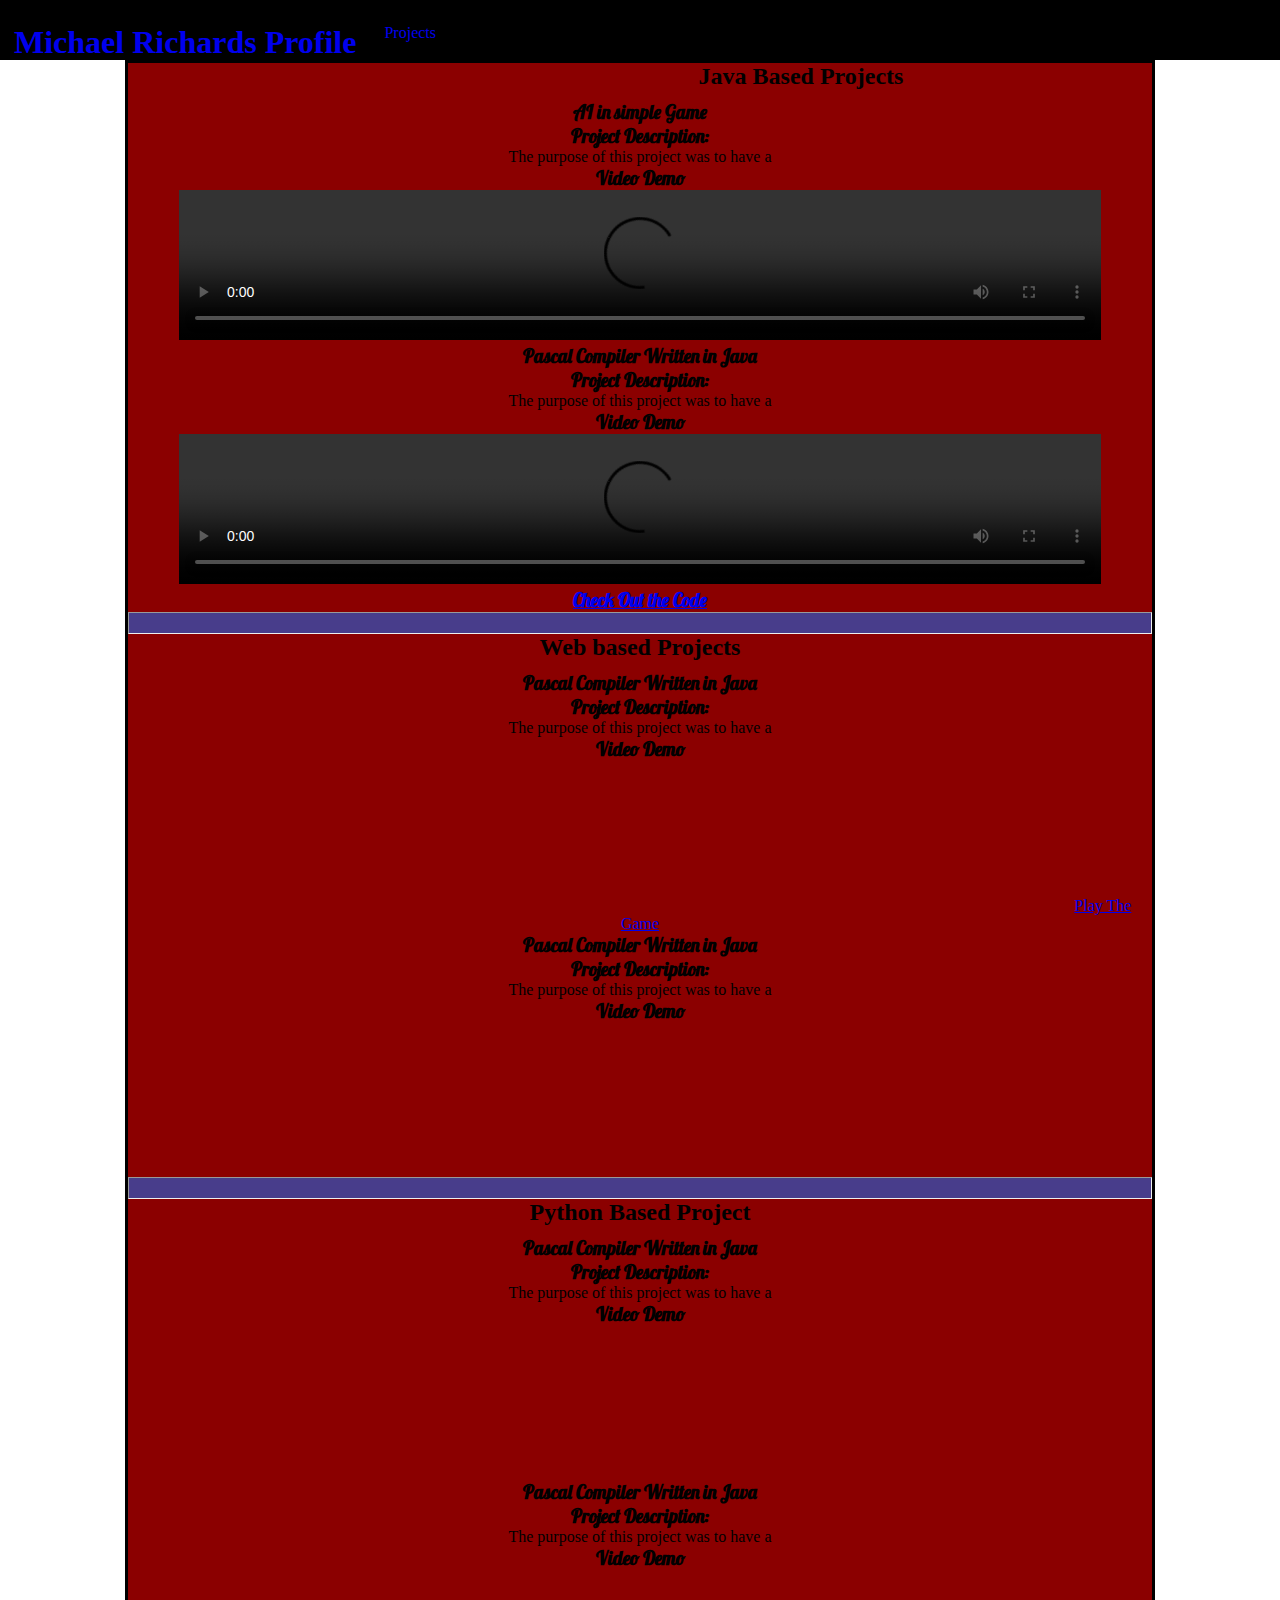
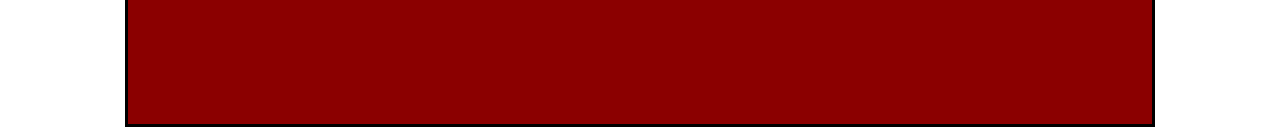
==== projects/projects.html @ 9e1197db "updated pages" ====
<!DOCTYPE html>
<html lang="en">
  <head>
    <meta charset="UTF-8" />
    <meta name="viewport" content="width=device-width, initial-scale=1.0" />
    <title>Project</title>
    <link rel="stylesheet" type="text/css" href="project.css" />
  </head>
  <body>
    <div class="nav">
      <nav class="navigationbar">
        <ul>
          <li>
            <a href="../index/index.html"><h1>Michael Richards Profile</h1></a>
          </li>
          <li>
            <a href="#">Projects</a>
            <ul>
              <li><a href="#java_based">Java Based</a></li>
              <li><a href="#web_based">Web Based</a></li>
              <li><a href="#python_based">Python Based</a></li>
            </ul>
          </li>
          <li></li>
        </ul>
      </nav>
    </div>
    <div class="meat">
      <ul>
        <h2 id="java_based">Java Based Projects</h2>
        <li>
          <div id="AI_simplegames">
            <h3 class="project_name">AI in simple Game</h3>
            <h3>Project Description:</h3>
            <p>The purpose of this project was to have a</p>
            <h3>Video Demo</h3>
            <video controls>
              <source src="../resources/AI.mp4" type="video/mp4" > </source>
            </video>
          </div>
        </li>
        <li>
          <div>
            <h3 class="project_name">Pascal Compiler Written in Java</h3>
            <h3>Project Description:</h3>
            <p>The purpose of this project was to have a</p>
            <h3>Video Demo</h3>
            <video controls>
              <source src="../resources/pascal.mp4" type="video/mp4" > </source>
            </video>
            <h3><a href="https://github.com/mnmr1996development/PascalCompiler/tree/master/src">Check Out the Code</a></h3>
          </div>
        </li>
        <hr />
        <h2 id="web_based">Web based Projects</h2>
        <li>
          <div>
            <h3 class="project_name">Pascal Compiler Written in Java</h3>
            <h3>Project Description:</h3>
            <p>The purpose of this project was to have a</p>
            <h3>Video Demo</h3>
            <video src=""></video>
            <a href="https://dev.d39k5usv8gv0fp.amplifyapp.com/">Play The Game</a>
          </div>
        </li>
        <li>
          <div>
            <h3 class="project_name">Pascal Compiler Written in Java</h3>
            <h3>Project Description:</h3>
            <p>The purpose of this project was to have a</p>
            <h3>Video Demo</h3>
            <video src=""></video>
          </div>
        </li>
        <hr />
        <h2 id="python_based">Python Based Project</h2>
        <li>
          <div>
            <h3 class="project_name">Pascal Compiler Written in Java</h3>
            <h3>Project Description:</h3>
            <p>The purpose of this project was to have a</p>
            <h3>Video Demo</h3>
            <video src=""></video>
          </div>
        </li>
        <li>
          <div>
            <h3 class="project_name">Pascal Compiler Written in Java</h3>
            <h3>Project Description:</h3>
            <p>The purpose of this project was to have a</p>
            <h3>Video Demo</h3>
            <video src=""></video>
          </div>
        </li>
      </ul>
    </div>
  </body>
</html>
---- projects/project.css ----
@import url('https://fonts.googleapis.com/css2?family=Lobster&display=swap');

ul {
    list-style: none;
}

.navigationbar{
    background-color: black;
    color: white;
}

h2 {
    margin-bottom: 10px;
}

h3 {
    font-family: 'Lobster', cursive;
}

nav {
    width: 100%;
    height: 60px;
}

nav h1{
    padding: 0px
}

nav ul{
    float: left;
}

nav ul li{
    float: left;
    list-style: none;
    position: relative;
}

nav ul li a {
    display: block;
    padding: 24px 14px;
    text-decoration: none;
}

nav ul li ul {
    display: none;
    position: absolute;
    background-color: black;
    padding: 10px;
}

nav ul li:hover ul{
    display: block;
}

nav ul li ul li a{
    width: 180px
}

nav ul li ul li a{
    padding: 8px 14px;
    border-radius: 0px 0px 4px 4px;
}

nav ul li ul li a:hover{
    background-color: white;
}

* {
    margin: 0;
    padding: 0;
    text-align: center;
}

body{
    background-color: white;
}

hr {
    padding: 10px;
    background-color: darkslateblue;
}

.meat {
    width: 80%;
    background-color: darkred;
    border-color: black;
    border-style: solid;
    margin: auto;
}

video {
    width: 90%
}
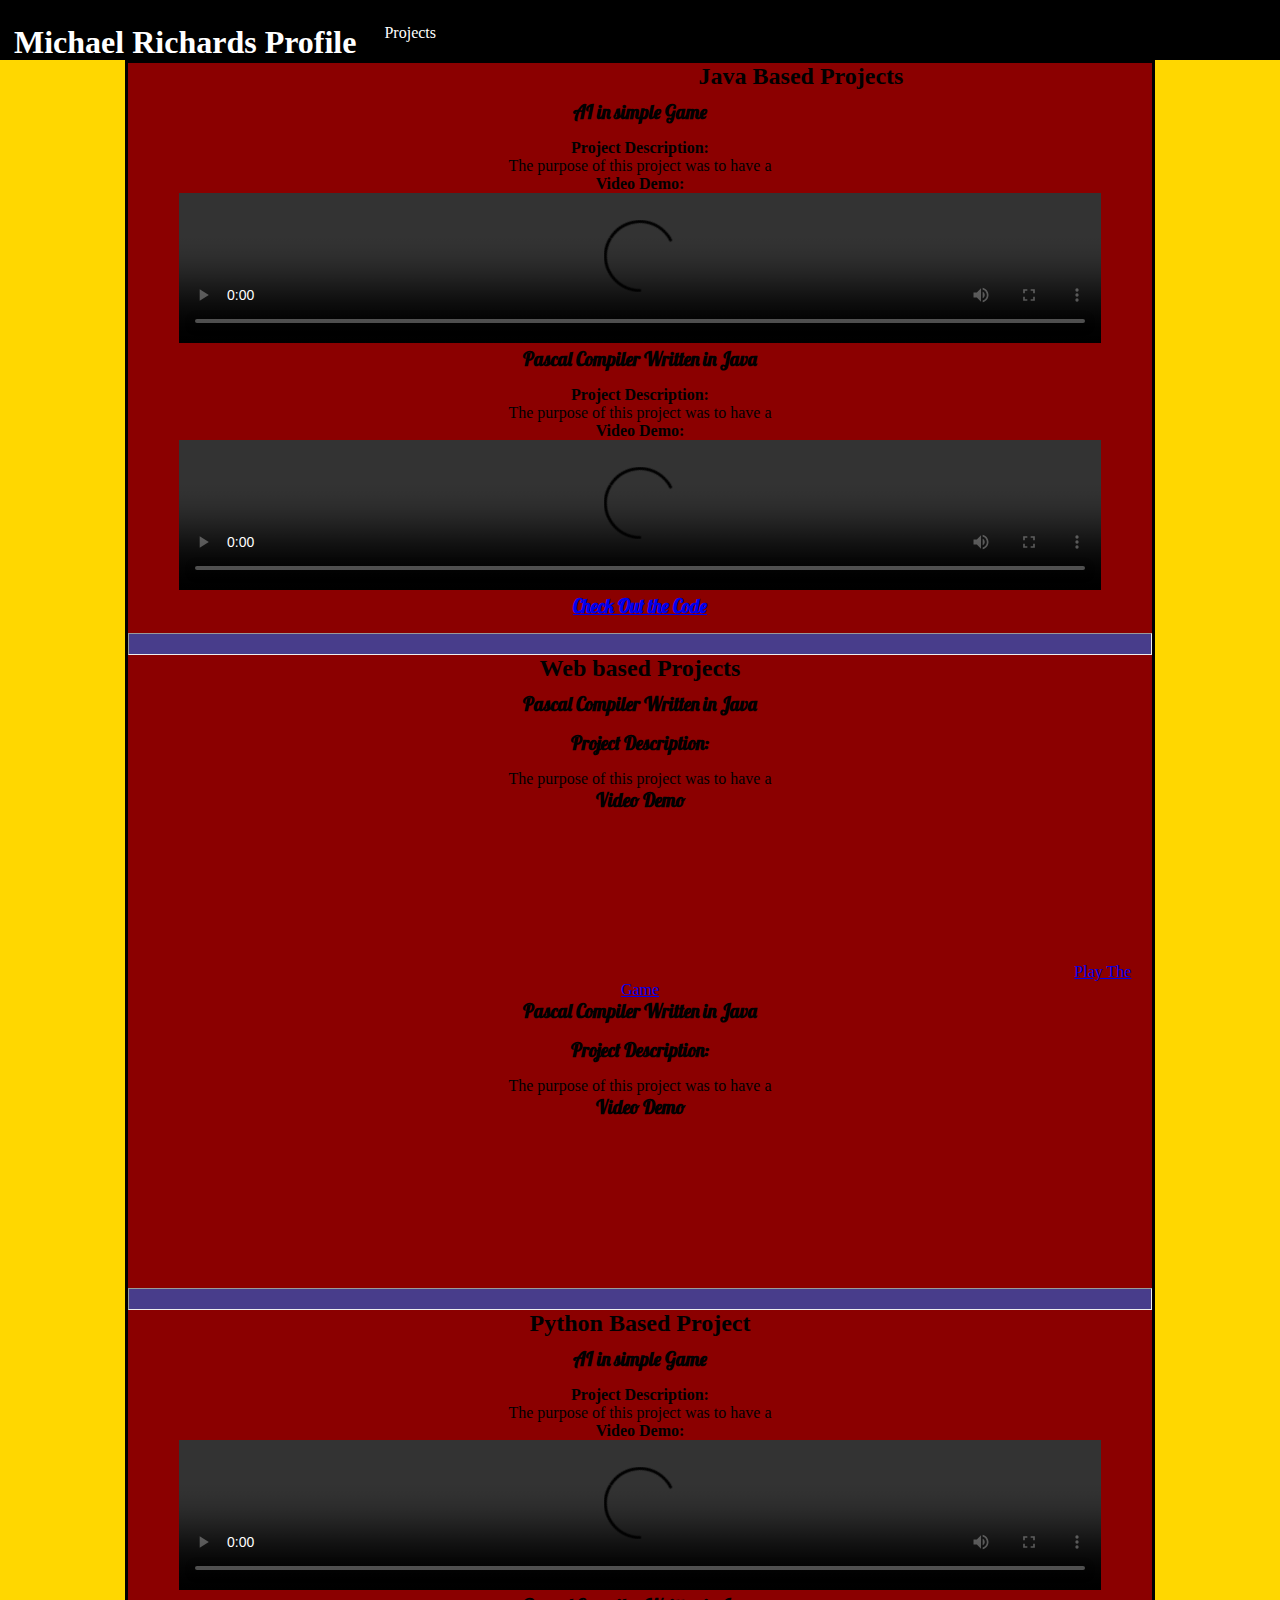
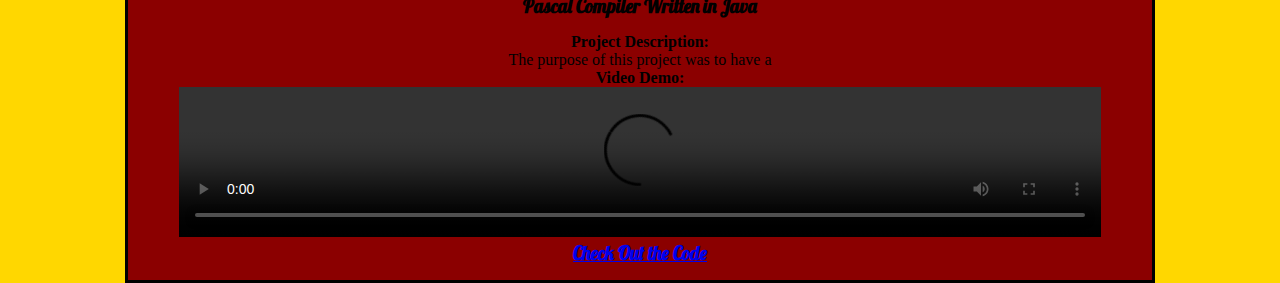
==== commit c0a879b9: "few tweaks" ====
--- a/projects/projects.html
+++ b/projects/projects.html
@@ -11,7 +11,7 @@
       <nav class="navigationbar">
         <ul>
           <li>
-            <a href="../index/index.html"><h1>Michael Richards Profile</h1></a>
+            <a href="../index.html"><h1>Michael Richards Profile</h1></a>
           </li>
           <li>
             <a href="#">Projects</a>
@@ -31,9 +31,9 @@
         <li>
           <div id="AI_simplegames">
             <h3 class="project_name">AI in simple Game</h3>
-            <h3>Project Description:</h3>
+            <h4>Project Description:</h4>
             <p>The purpose of this project was to have a</p>
-            <h3>Video Demo</h3>
+            <h4>Video Demo:</h4>
             <video controls>
               <source src="../resources/AI.mp4" type="video/mp4" > </source>
             </video>
@@ -42,9 +42,9 @@
         <li>
           <div>
             <h3 class="project_name">Pascal Compiler Written in Java</h3>
-            <h3>Project Description:</h3>
+            <h4>Project Description:</h4>
             <p>The purpose of this project was to have a</p>
-            <h3>Video Demo</h3>
+            <h4>Video Demo:</h4>
             <video controls>
               <source src="../resources/pascal.mp4" type="video/mp4" > </source>
             </video>
@@ -75,21 +75,28 @@
         <hr />
         <h2 id="python_based">Python Based Project</h2>
         <li>
-          <div>
-            <h3 class="project_name">Pascal Compiler Written in Java</h3>
-            <h3>Project Description:</h3>
+          <div id="AI_simplegames">
+            <h3 class="project_name">AI in simple Game</h3>
+            <h4>Project Description:</h4>
             <p>The purpose of this project was to have a</p>
-            <h3>Video Demo</h3>
-            <video src=""></video>
+            <h4>Video Demo:</h4>
+            <video controls>
+              <source src="../resources/AI.mp4" type="video/mp4" > </source>
+            </video>
           </div>
         </li>
         <li>
           <div>
             <h3 class="project_name">Pascal Compiler Written in Java</h3>
-            <h3>Project Description:</h3>
+            <h4>Project Description:</h4>
             <p>The purpose of this project was to have a</p>
-            <h3>Video Demo</h3>
-            <video src=""></video>
+            <h4>Video Demo:</h4>
+            <video controls>
+              <source src="../resources/pascal.mp4" type="video/mp4" > </source>
+            </video>
+            <h3><a href="https://github.com/mnmr1996development/PascalCompiler/tree/master/src">Check Out the Code</a></h3>
+          </div>
+        </li>
           </div>
         </li>
       </ul>
--- a/projects/project.css
+++ b/projects/project.css
@@ -11,10 +11,12 @@
 
 h2 {
     margin-bottom: 10px;
+    
 }
 
 h3 {
     font-family: 'Lobster', cursive;
+    padding-bottom: 15px;
 }
 
 nav {
@@ -73,7 +75,7 @@
 }
 
 body{
-    background-color: white;
+    background-color: gold;
 }
 
 hr {
@@ -91,4 +93,10 @@
 
 video {
     width: 90%
-}+}
+
+
+.nav ul li a{
+    color: white
+}
+a :visited{ color: white }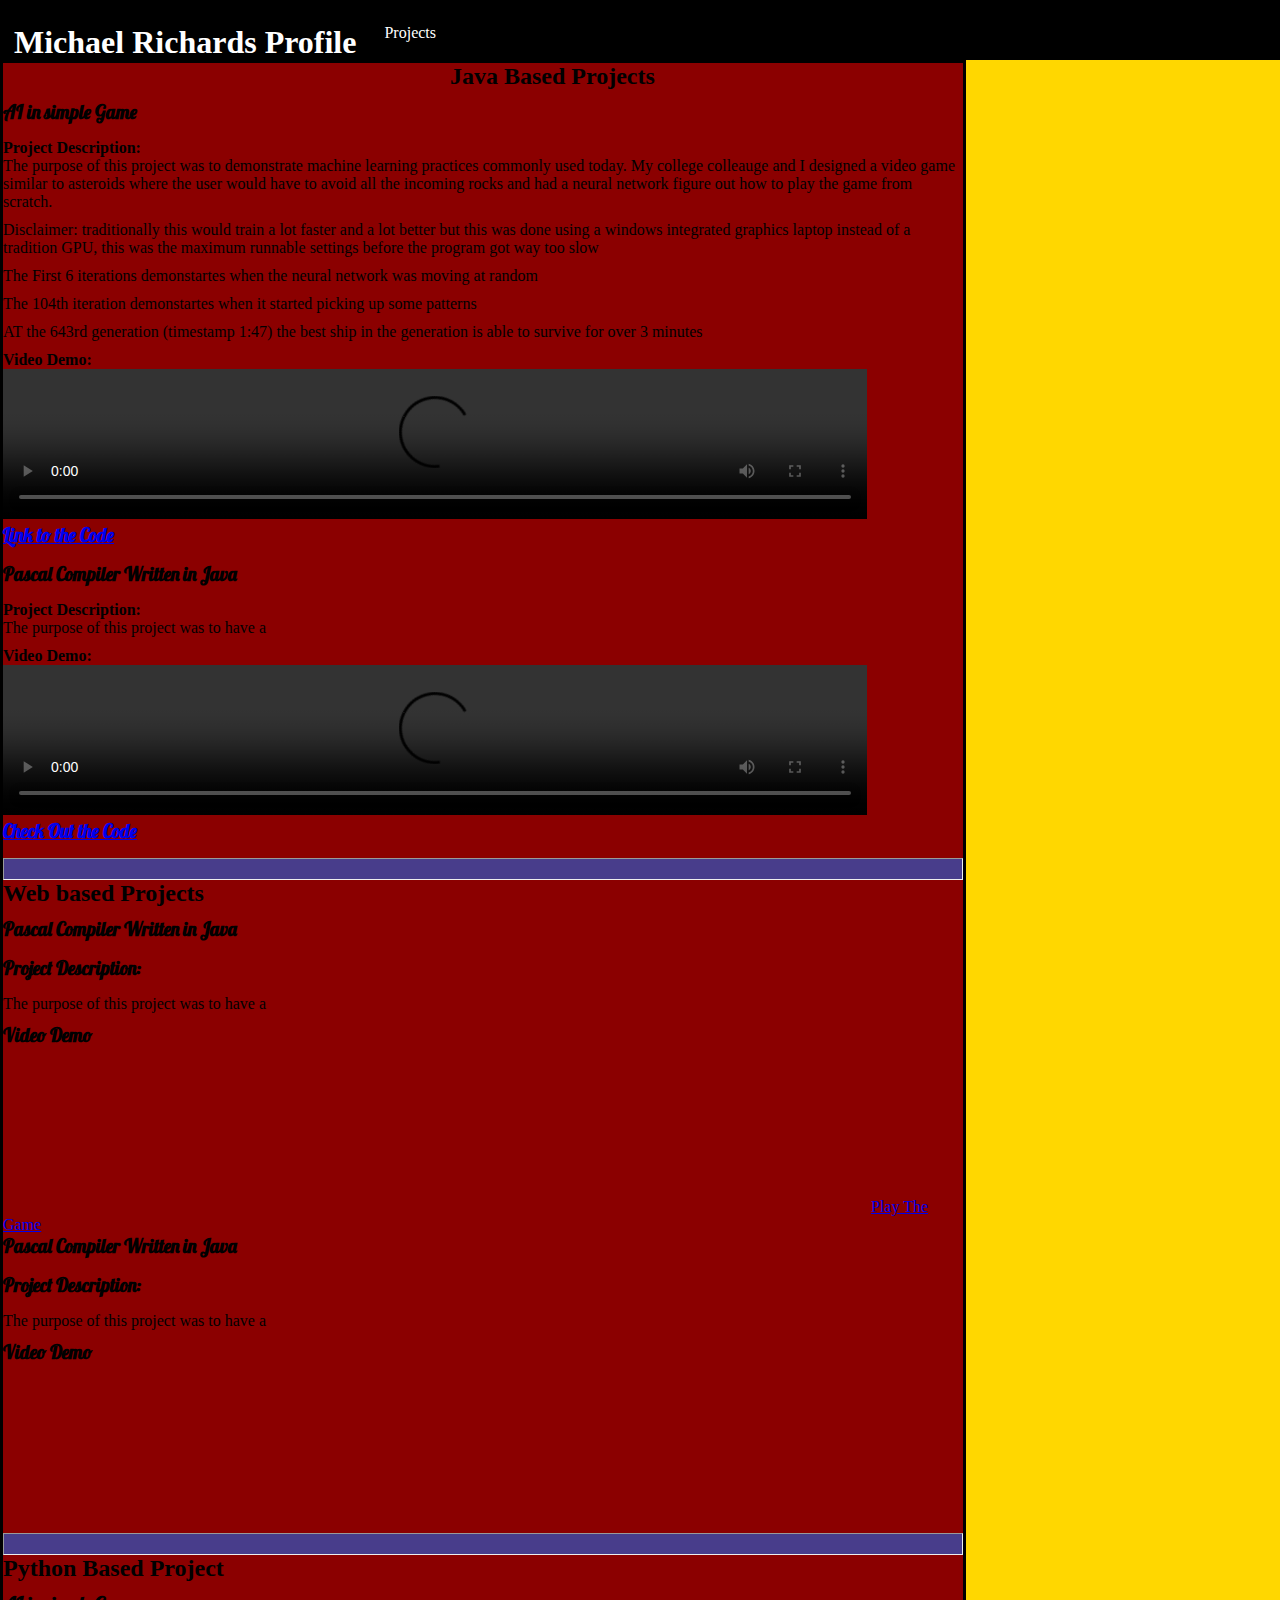
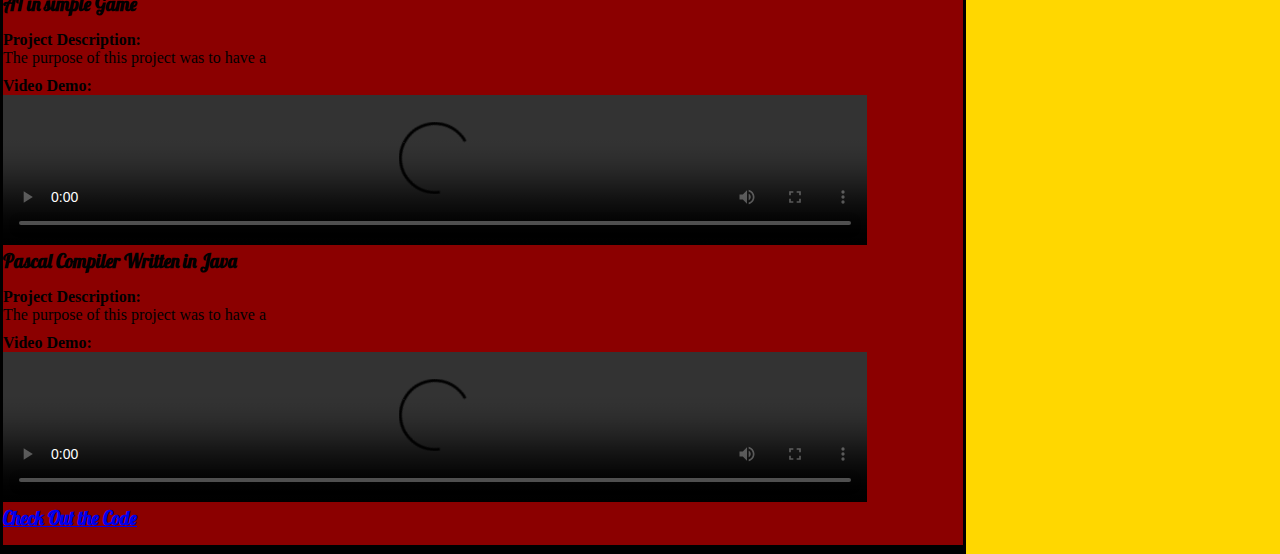
==== commit 60ebaa1a: "iterative changes" ====
--- a/projects/projects.html
+++ b/projects/projects.html
@@ -16,9 +16,10 @@
           <li>
             <a href="#">Projects</a>
             <ul>
-              <li><a href="#java_based">Java Based</a></li>
-              <li><a href="#web_based">Web Based</a></li>
-              <li><a href="#python_based">Python Based</a></li>
+              <li><a href="#java_based">Java Projects</a></li>
+              <li><a href="#web_based">Web Based Projects</a></li>
+              <li><a href="#python_based">Python Projects</a></li>
+              <li><a href="#assembly_based">Assembly Projects</a></li>
             </ul>
           </li>
           <li></li>
@@ -32,11 +33,16 @@
           <div id="AI_simplegames">
             <h3 class="project_name">AI in simple Game</h3>
             <h4>Project Description:</h4>
-            <p>The purpose of this project was to have a</p>
+            <p>The purpose of this project was to demonstrate machine learning practices commonly used today. My college colleauge and I designed a video game similar to asteroids where the user would have to avoid all the incoming rocks and had a neural network figure out how to play the game from scratch.</p>
+            <p>Disclaimer: traditionally this would train a lot faster and a lot better but this was done using a windows integrated graphics laptop instead of a tradition GPU, this was the maximum runnable settings before the program got way too slow</p>
+            <p>The First 6 iterations demonstartes when the neural network was moving at random</p>
+            <p>The 104th iteration demonstartes when it started picking up some patterns</p>
+            <p>AT the 643rd generation (timestamp 1:47) the best ship in the generation is able to survive for over 3 minutes</p>
             <h4>Video Demo:</h4>
-            <video controls>
-              <source src="../resources/AI.mp4" type="video/mp4" > </source>
+            <video id="AI" controls>
+              <source id="AIsource" src="../resources/AI.mp4" type="video/mp4" > </source>
             </video>
+            <a href="https://github.com/mnmr1996development/SpaceGameAI"><h3>Link to the Code</h3></a>
           </div>
         </li>
         <li>
@@ -92,7 +98,7 @@
             <p>The purpose of this project was to have a</p>
             <h4>Video Demo:</h4>
             <video controls>
-              <source src="../resources/pascal.mp4" type="video/mp4" > </source>
+              <source src="../resources/pascal.mp4?t=90" type="video/mp4" > </source>
             </video>
             <h3><a href="https://github.com/mnmr1996development/PascalCompiler/tree/master/src">Check Out the Code</a></h3>
           </div>
@@ -101,5 +107,21 @@
         </li>
       </ul>
     </div>
+    <div>
+    <div class="meat">
+      
+    </div>
+    </div>
   </body>
+
+  <script>
+   var firstlink = document.getElementByTagName('a')[0];
+firstlink.addEventListener("click", function (event) {
+    event.preventDefault();
+    myvideo.currentTime = 7;
+    myvideo.play();
+}, false);
+
+    
+  </script>
 </html>--- a/projects/project.css
+++ b/projects/project.css
@@ -71,7 +71,6 @@
 * {
     margin: 0;
     padding: 0;
-    text-align: center;
 }
 
 body{
@@ -84,11 +83,10 @@
 }
 
 .meat {
-    width: 80%;
+    width: 75%;
     background-color: darkred;
     border-color: black;
     border-style: solid;
-    margin: auto;
 }
 
 video {
@@ -99,4 +97,8 @@
 .nav ul li a{
     color: white
 }
-a :visited{ color: white }+a :visited{ color: white }
+
+p {
+    padding-bottom: 10px;
+}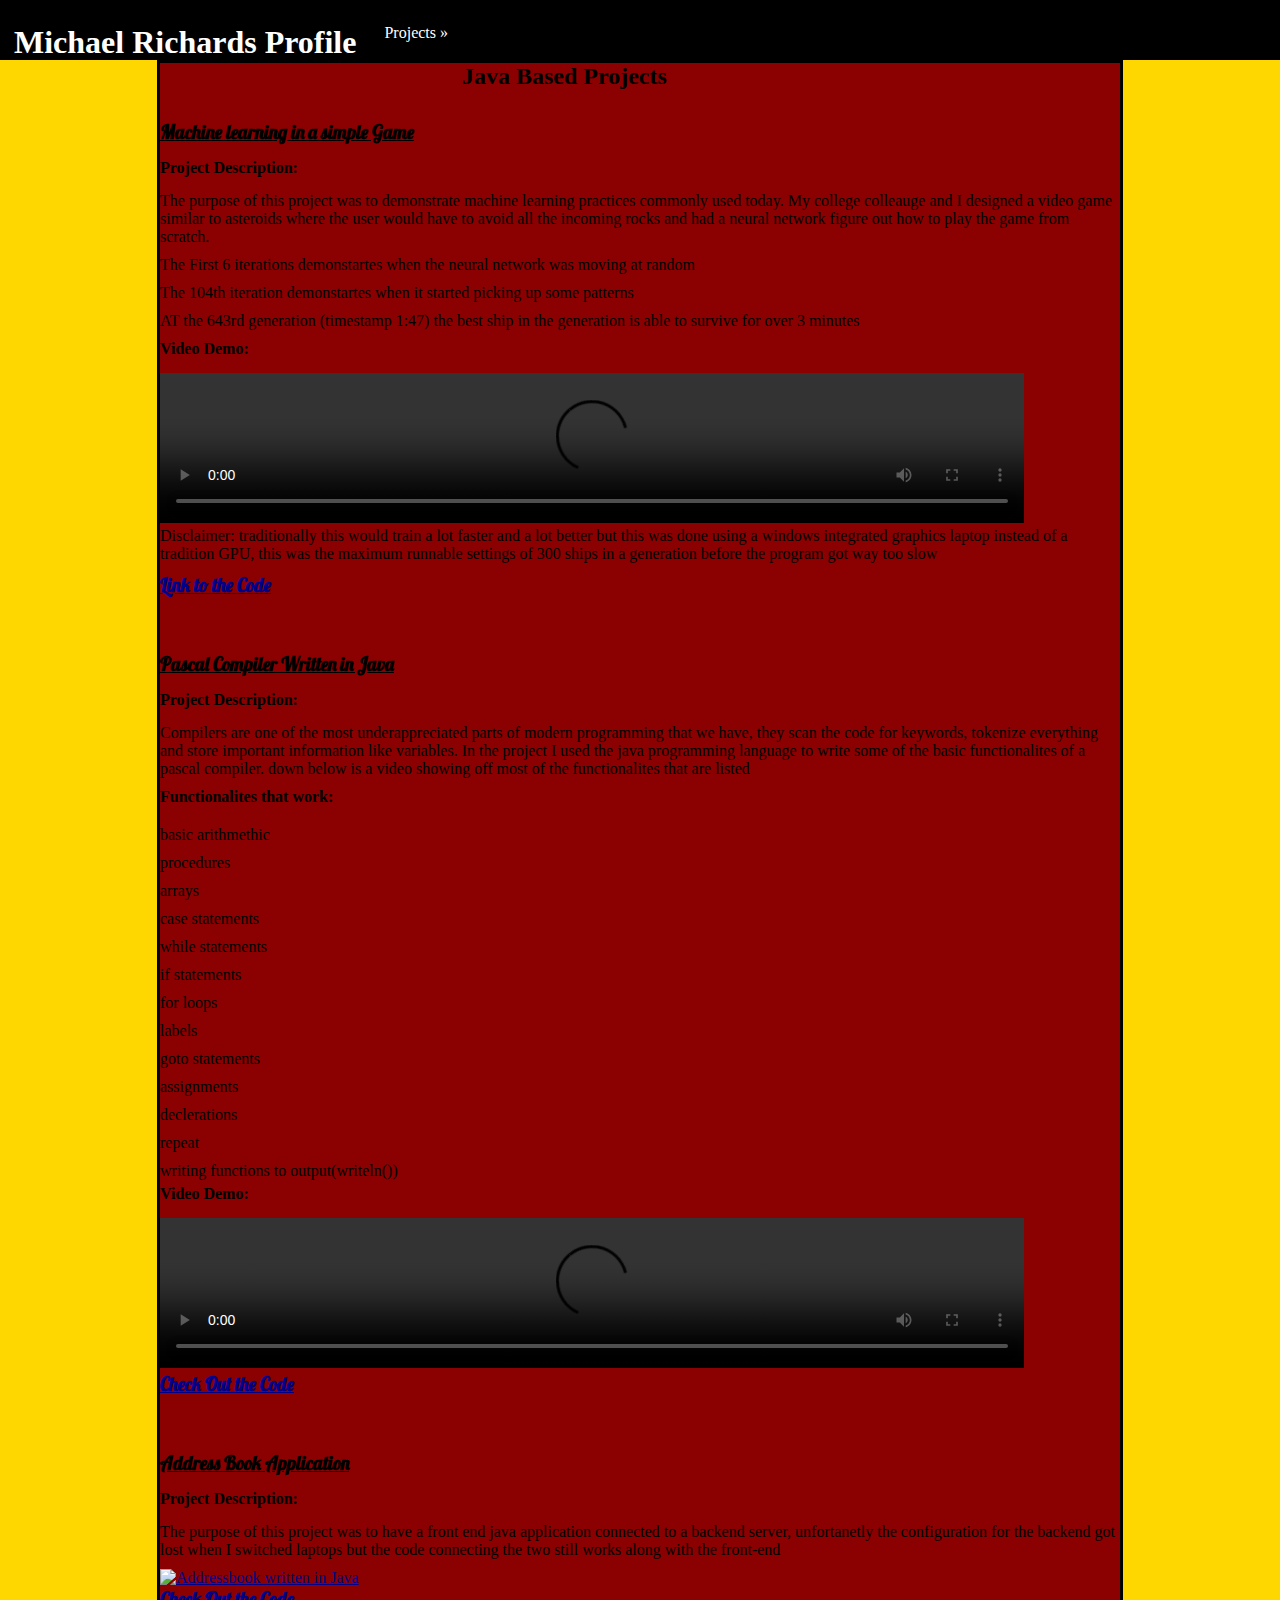
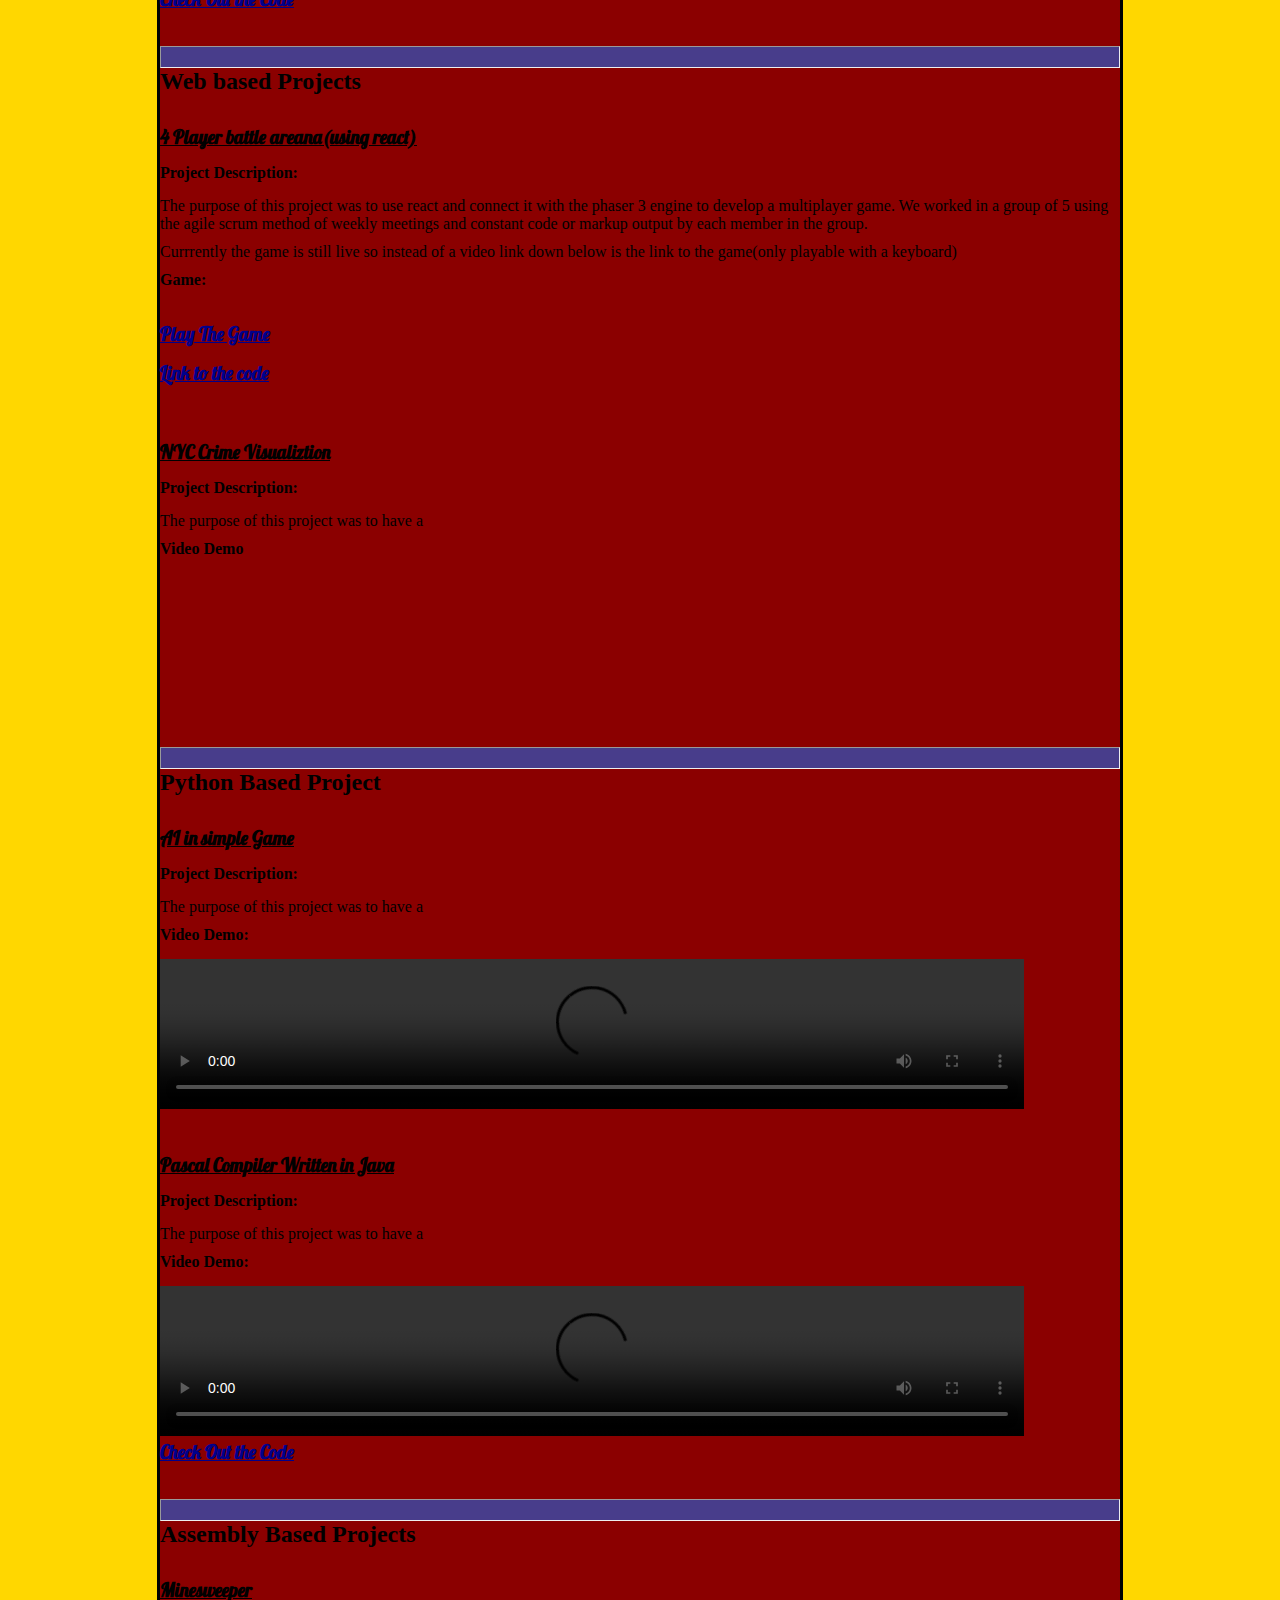
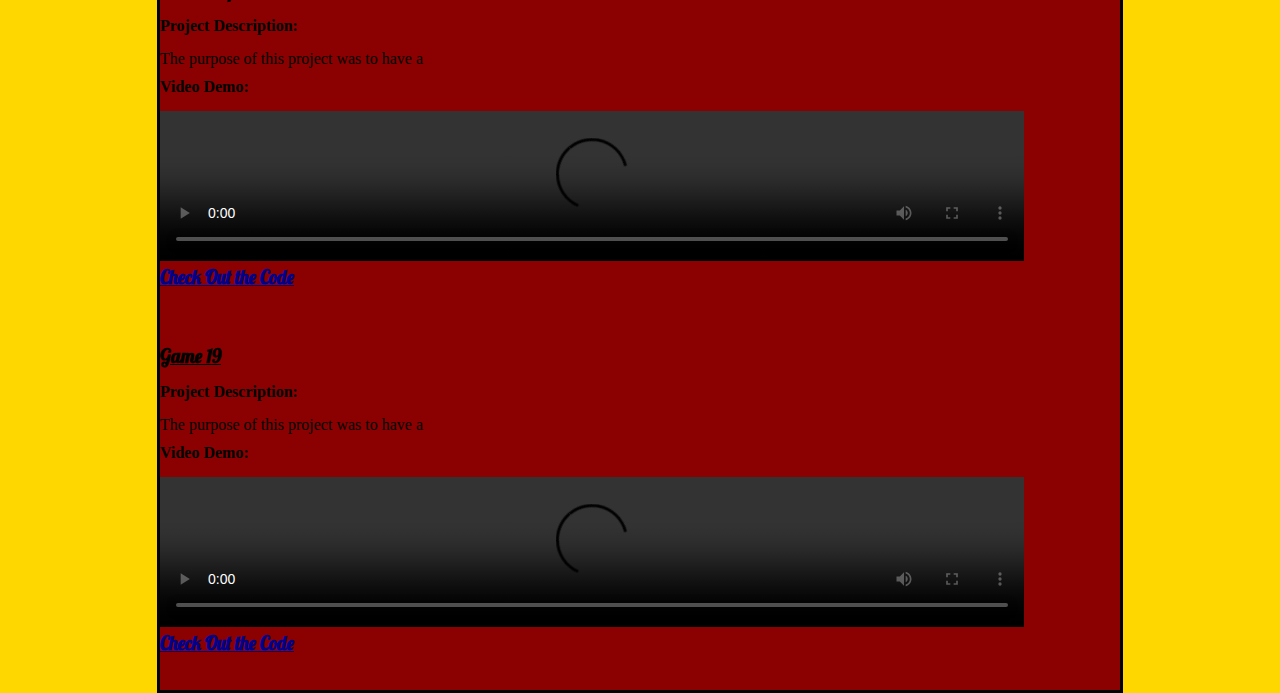
==== commit 636b342e: "more iterative changes" ====
--- a/projects/projects.html
+++ b/projects/projects.html
@@ -14,7 +14,7 @@
             <a href="../index.html"><h1>Michael Richards Profile</h1></a>
           </li>
           <li>
-            <a href="#">Projects</a>
+            <a href="#">Projects &#187</a>
             <ul>
               <li><a href="#java_based">Java Projects</a></li>
               <li><a href="#web_based">Web Based Projects</a></li>
@@ -22,59 +22,98 @@
               <li><a href="#assembly_based">Assembly Projects</a></li>
             </ul>
           </li>
-          <li></li>
+          
         </ul>
       </nav>
     </div>
+
+    
+
+  <div class="idkwhattocallyou"> 
     <div class="meat">
-      <ul>
+      <ul id="projectList">
         <h2 id="java_based">Java Based Projects</h2>
         <li>
           <div id="AI_simplegames">
-            <h3 class="project_name">AI in simple Game</h3>
+            <h3 class="project_name">Machine learning in a simple Game</h3>
             <h4>Project Description:</h4>
             <p>The purpose of this project was to demonstrate machine learning practices commonly used today. My college colleauge and I designed a video game similar to asteroids where the user would have to avoid all the incoming rocks and had a neural network figure out how to play the game from scratch.</p>
-            <p>Disclaimer: traditionally this would train a lot faster and a lot better but this was done using a windows integrated graphics laptop instead of a tradition GPU, this was the maximum runnable settings before the program got way too slow</p>
             <p>The First 6 iterations demonstartes when the neural network was moving at random</p>
             <p>The 104th iteration demonstartes when it started picking up some patterns</p>
             <p>AT the 643rd generation (timestamp 1:47) the best ship in the generation is able to survive for over 3 minutes</p>
             <h4>Video Demo:</h4>
             <video id="AI" controls>
-              <source id="AIsource" src="../resources/AI.mp4" type="video/mp4" > </source>
+              <source id="AIsource" src="../resources/AI.mp4#t=107" type="video/mp4" > </source>
             </video>
+            <p>Disclaimer: traditionally this would train a lot faster and a lot better but this was done using a windows integrated graphics laptop instead of a tradition GPU, this was the maximum runnable settings of 300 ships in a generation before the program got way too slow</p>
             <a href="https://github.com/mnmr1996development/SpaceGameAI"><h3>Link to the Code</h3></a>
           </div>
         </li>
         <li>
-          <div>
+          <div id="Pascal Compiler">
             <h3 class="project_name">Pascal Compiler Written in Java</h3>
             <h4>Project Description:</h4>
-            <p>The purpose of this project was to have a</p>
+            <p>Compilers are one of the most underappreciated parts of modern programming that we have,
+               they scan the code for keywords, tokenize everything and store important information like variables. 
+               In the project I used the java programming language to write some of the basic functionalites of a pascal
+              compiler. down below is a video showing off most of the functionalites that are listed</p>
+            <h4>Functionalites that work:</h4>
+            <ul id="pascal">
+              <li>basic arithmethic</li>
+              <li>procedures</li>
+              <li>arrays</li>
+              <li>case statements</li>
+              <li>while statements</li>
+              <li>if statements</li>
+              <li>for loops</li>
+              <li>labels</li>
+              <li>goto statements</li>
+              <li>assignments</li>
+              <li>declerations</li>
+              <li>repeat</li>
+              <li>writing functions to output(writeln())</li>
+            </ul>
             <h4>Video Demo:</h4>
             <video controls>
-              <source src="../resources/pascal.mp4" type="video/mp4" > </source>
+              <source src="../resources/pascal.mp4#t=90" type="video/mp4" > </source>
             </video>
+            <h3><a href="https://github.com/mnmr1996development/PascalCompiler/tree/master/src">Check Out the Code</a></h3>
+          </div>
+        </li>
+        <li>
+          <div id="Addressbook">
+            <h3 class="project_name">Address Book Application</h3>
+            <h4>Project Description:</h4>
+            <p>The purpose of this project was to have a front end java application connected to a backend server, unfortanetly the configuration for the backend got lost when I switched laptops but the code connecting the two still works along with the front-end</p>
+            <a href="https://github.com/mnmr1996development/JavaAddressbook/tree/master/src"><img src="../resources/Addressbook.png" alt="Addressbook written in Java"></a>
             <h3><a href="https://github.com/mnmr1996development/PascalCompiler/tree/master/src">Check Out the Code</a></h3>
           </div>
         </li>
         <hr />
         <h2 id="web_based">Web based Projects</h2>
         <li>
-          <div>
-            <h3 class="project_name">Pascal Compiler Written in Java</h3>
-            <h3>Project Description:</h3>
-            <p>The purpose of this project was to have a</p>
-            <h3>Video Demo</h3>
-            <video src=""></video>
-            <a href="https://dev.d39k5usv8gv0fp.amplifyapp.com/">Play The Game</a>
+          <div id="battle_arena">
+            <h3 class="project_name">4 Player battle areana(using react)</h3>
+            <h4>Project Description:</h4>
+            <p>The purpose of this project was to use react and connect it with the
+              phaser 3 engine to develop a multiplayer game. We worked in a group of 5 using the 
+              agile scrum method of weekly meetings and constant code or markup output by each member in 
+              the group.
+            </p>
+            <p>Currrently the game is still live so instead of a video link down below is the link to the game(only playable with a keyboard)</p>
+            <h4>Game:</h4>
+            <a href="https://dev.d39k5usv8gv0fp.amplifyapp.com/"><img src="" alt=""></a>
+            
+            <h3><a href="https://dev.d39k5usv8gv0fp.amplifyapp.com/">Play The Game</a></h3>
+            <h3><a href="https://dev.d39k5usv8gv0fp.amplifyapp.com/">Link to the code</a></h3>
           </div>
         </li>
         <li>
-          <div>
-            <h3 class="project_name">Pascal Compiler Written in Java</h3>
-            <h3>Project Description:</h3>
+          <div id="crime_visual">
+            <h3 class="project_name">NYC Crime Visualiztion</h3>
+            <h4>Project Description:</h4>
             <p>The purpose of this project was to have a</p>
-            <h3>Video Demo</h3>
+            <h4>Video Demo</h4>
             <video src=""></video>
           </div>
         </li>
@@ -98,30 +137,39 @@
             <p>The purpose of this project was to have a</p>
             <h4>Video Demo:</h4>
             <video controls>
-              <source src="../resources/pascal.mp4?t=90" type="video/mp4" > </source>
+              <source src="../resources/pascal.mp4#t=90" type="video/mp4" > </source>
             </video>
             <h3><a href="https://github.com/mnmr1996development/PascalCompiler/tree/master/src">Check Out the Code</a></h3>
           </div>
         </li>
+        <hr />
+        <h2 id="assembly_based">Assembly Based Projects</h2>
+        <li>
+          <div id="Minesweeper">
+            <h3 class="project_name">Minesweeper</h3>
+            <h4>Project Description:</h4>
+            <p>The purpose of this project was to have a</p>
+            <h4>Video Demo:</h4>
+            <video controls>
+              <source src="../resources/MINESWEEPER.mp4" type="video/mp4" > </source>
+            </video>
+            <h3><a href="https://github.com/mnmr1996development/Assemblyminesweep">Check Out the Code</a></h3>
+          </div>
+        </li>
+        <li>
+          <div id="GAME19">
+            <h3 class="project_name">Game 19</h3>
+            <h4>Project Description:</h4>
+            <p>The purpose of this project was to have a</p>
+            <h4>Video Demo:</h4>
+            <video controls>
+              <source src="../resources/GAME19.mp4" type="video/mp4" > </source>
+            </video>
+            <h3><a href="https://github.com/mnmr1996development/Game19">Check Out the Code</a></h3>
           </div>
         </li>
       </ul>
     </div>
-    <div>
-    <div class="meat">
-      
-    </div>
-    </div>
-  </body>
-
-  <script>
-   var firstlink = document.getElementByTagName('a')[0];
-firstlink.addEventListener("click", function (event) {
-    event.preventDefault();
-    myvideo.currentTime = 7;
-    myvideo.play();
-}, false);
-
-    
-  </script>
+  </div>
+</body>
 </html>--- a/projects/project.css
+++ b/projects/project.css
@@ -16,6 +16,11 @@
 
 h3 {
     font-family: 'Lobster', cursive;
+    padding-bottom: 15px;
+    text-decoration: underline;
+}
+
+h4 {
     padding-bottom: 15px;
 }
 
@@ -75,6 +80,7 @@
 
 body{
     background-color: gold;
+    
 }
 
 hr {
@@ -87,9 +93,14 @@
     background-color: darkred;
     border-color: black;
     border-style: solid;
+    margin: auto;
 }
 
 video {
+    width: 90%
+}
+
+img {
     width: 90%
 }
 
@@ -101,4 +112,16 @@
 
 p {
     padding-bottom: 10px;
-}+}
+
+#projectList li{
+    padding: 20px 00px;
+}
+
+#pascal li {
+    padding: 5px 00px;
+}
+
+
+.meat a:visited {color:darkblue}
+.meat a {color:darkblue}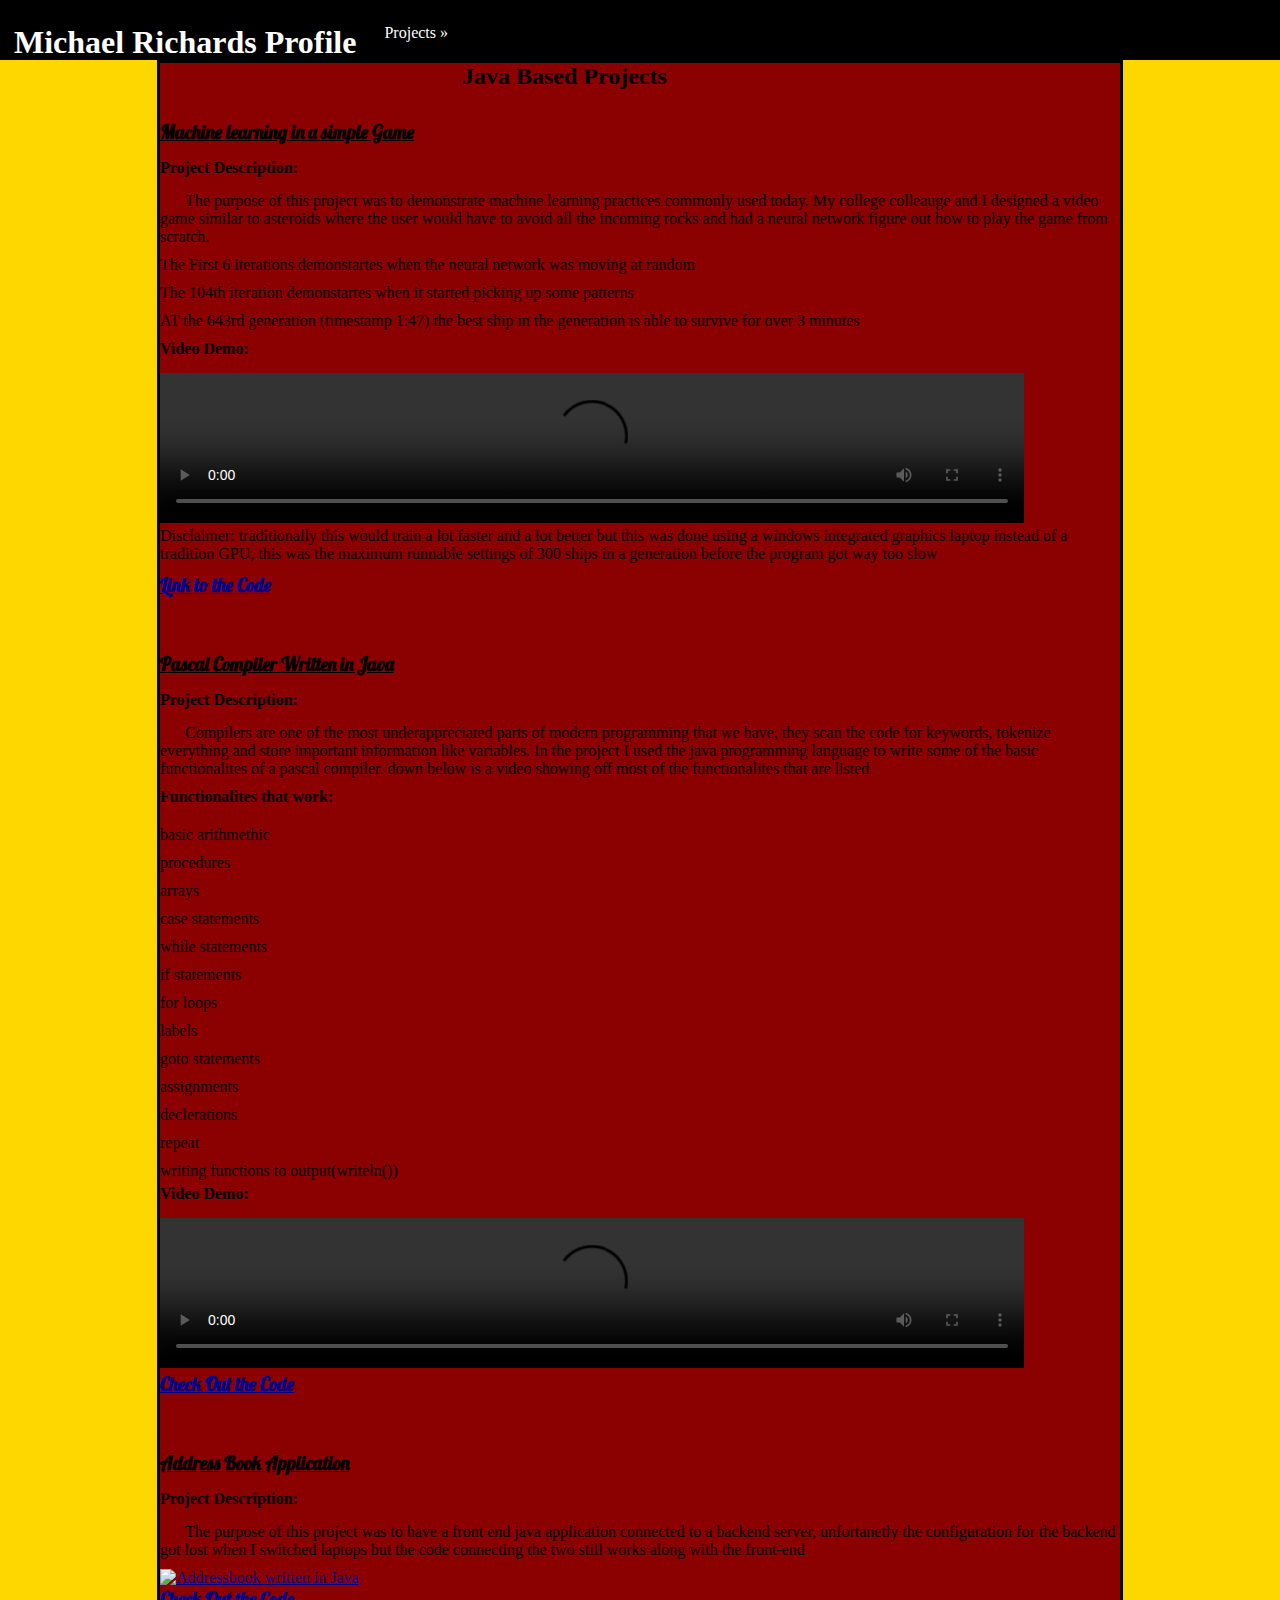
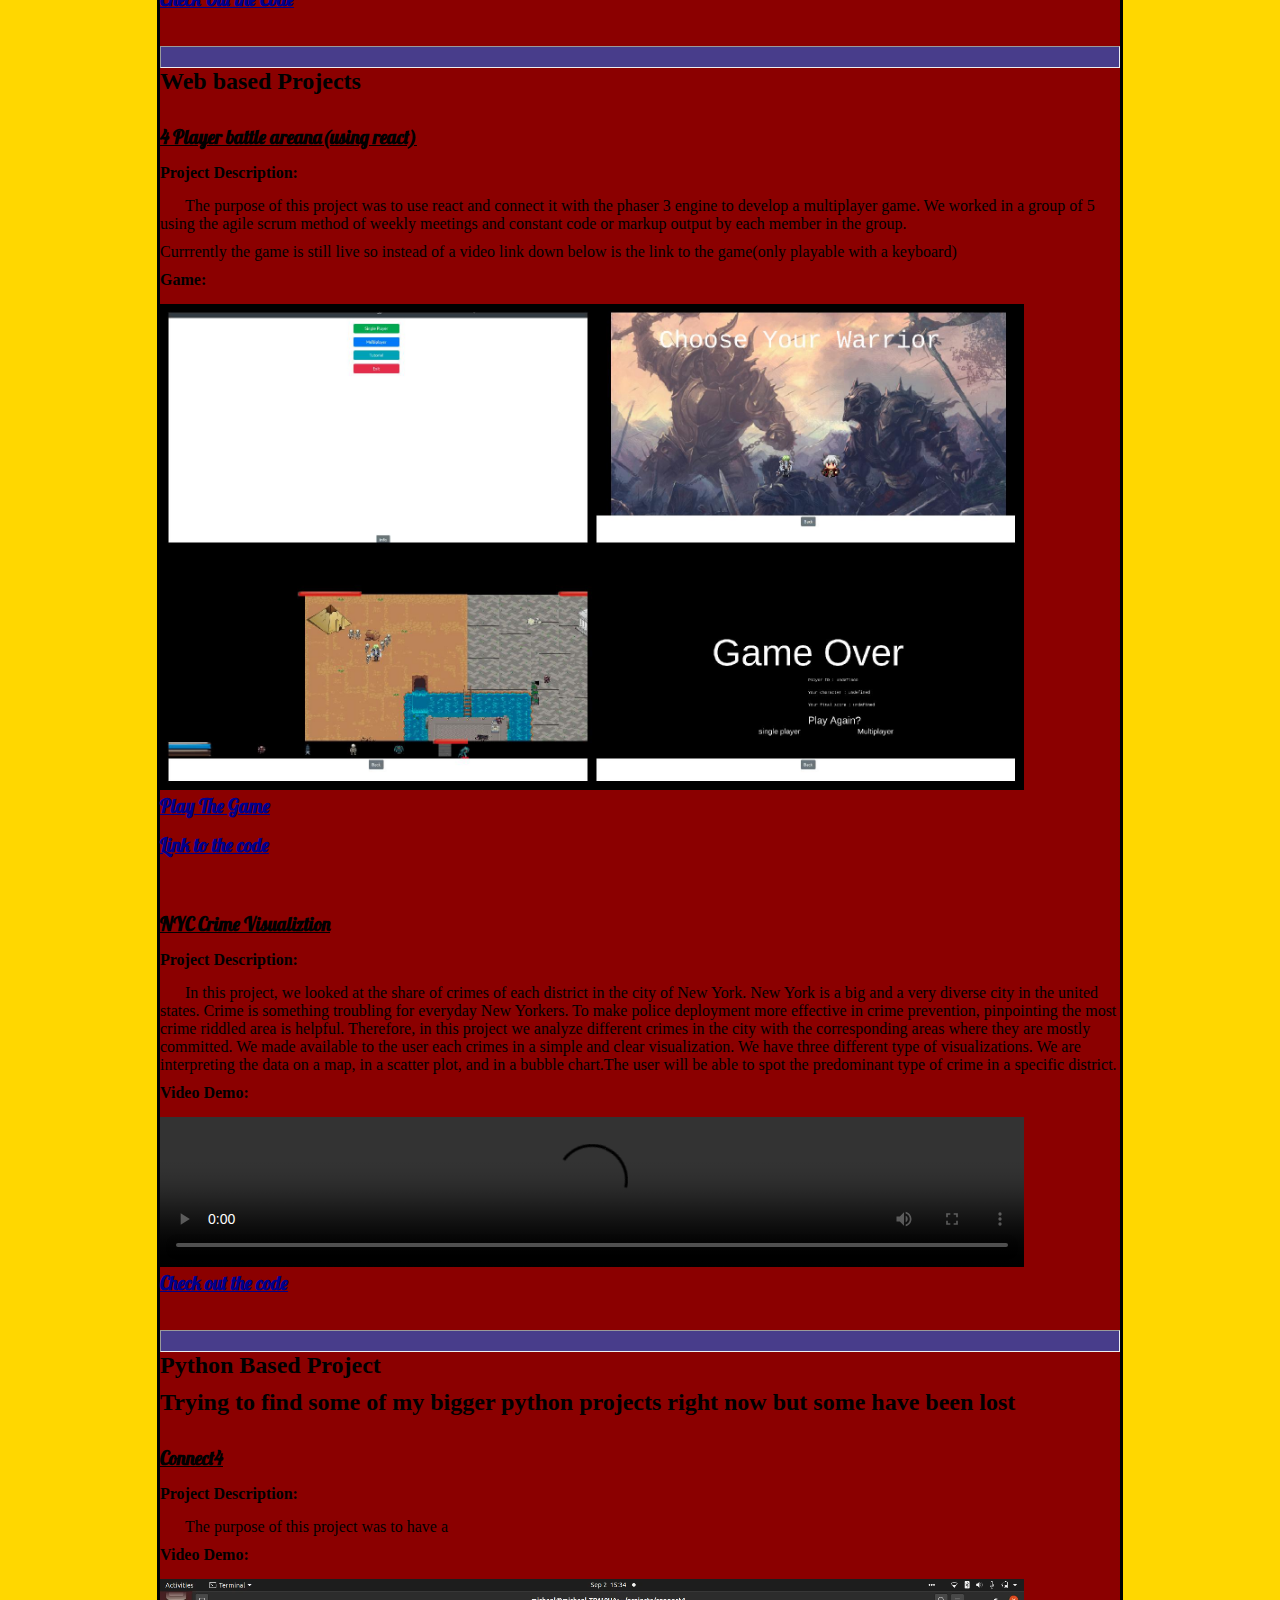
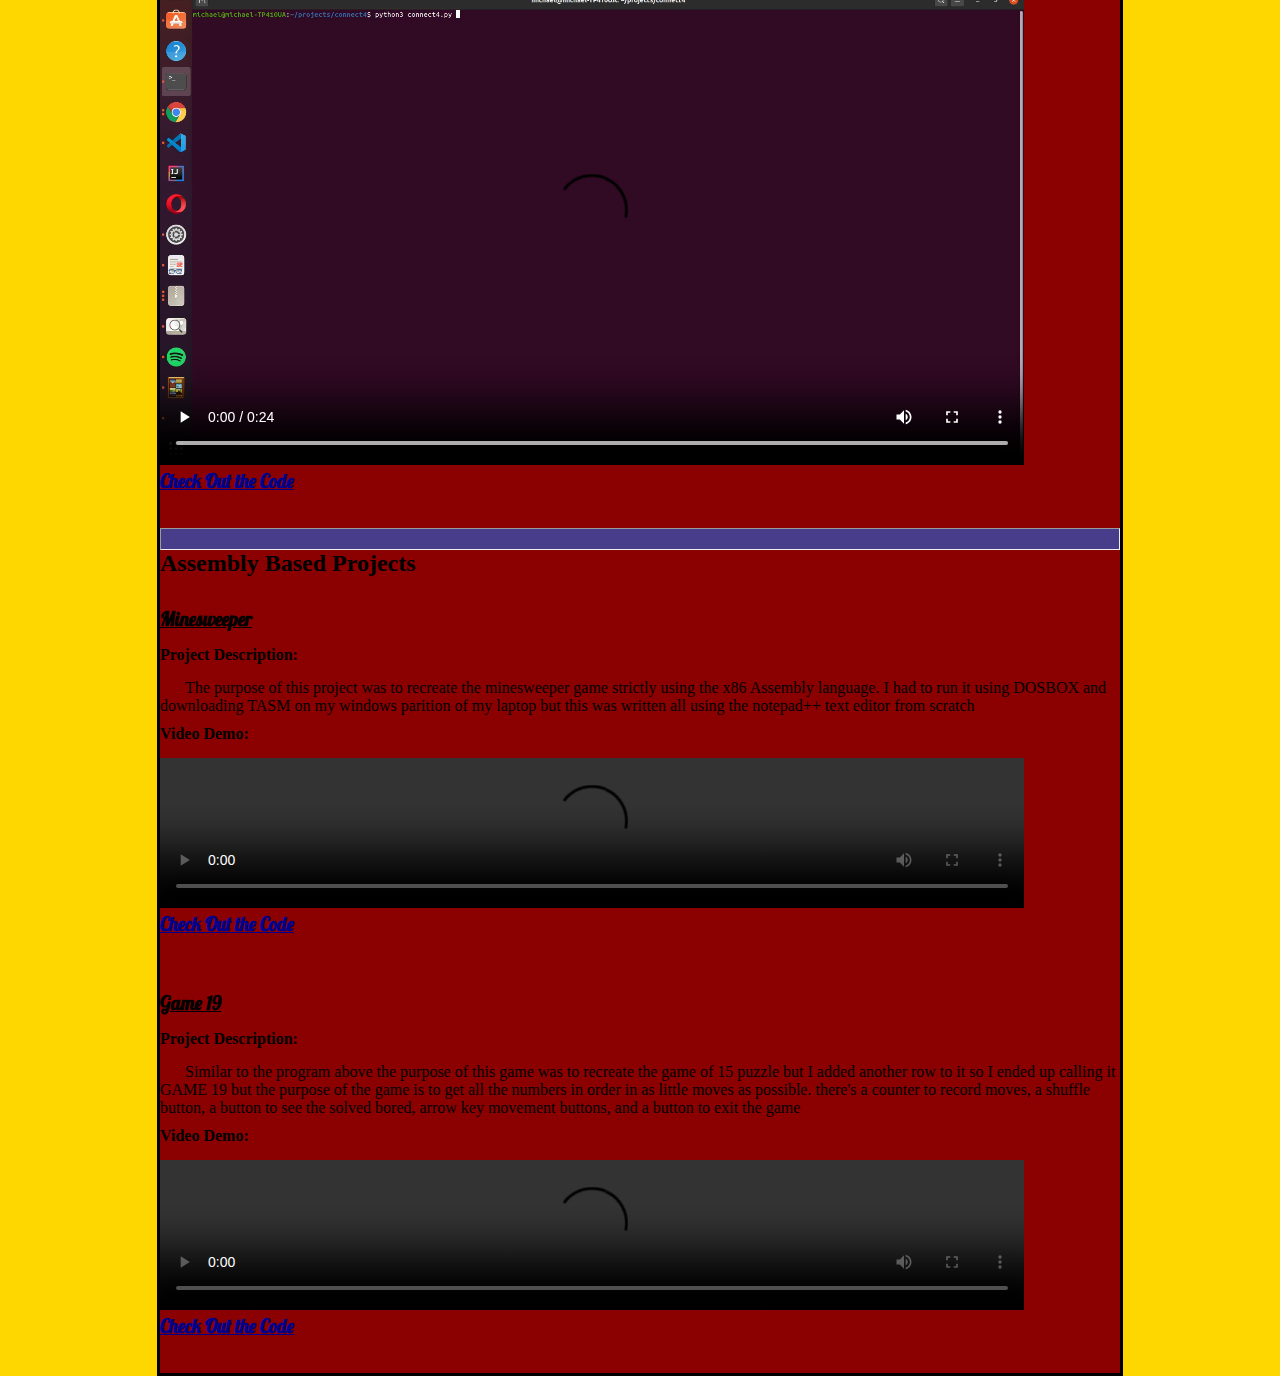
==== commit f50a23ae: "added project desc, changed css, added in some resources" ====
--- a/projects/projects.html
+++ b/projects/projects.html
@@ -22,12 +22,9 @@
               <li><a href="#assembly_based">Assembly Projects</a></li>
             </ul>
           </li>
-          
         </ul>
       </nav>
     </div>
-
-    
 
   <div class="idkwhattocallyou"> 
     <div class="meat">
@@ -37,7 +34,7 @@
           <div id="AI_simplegames">
             <h3 class="project_name">Machine learning in a simple Game</h3>
             <h4>Project Description:</h4>
-            <p>The purpose of this project was to demonstrate machine learning practices commonly used today. My college colleauge and I designed a video game similar to asteroids where the user would have to avoid all the incoming rocks and had a neural network figure out how to play the game from scratch.</p>
+            <p class="projectdescription">The purpose of this project was to demonstrate machine learning practices commonly used today. My college colleauge and I designed a video game similar to asteroids where the user would have to avoid all the incoming rocks and had a neural network figure out how to play the game from scratch.</p>
             <p>The First 6 iterations demonstartes when the neural network was moving at random</p>
             <p>The 104th iteration demonstartes when it started picking up some patterns</p>
             <p>AT the 643rd generation (timestamp 1:47) the best ship in the generation is able to survive for over 3 minutes</p>
@@ -53,7 +50,7 @@
           <div id="Pascal Compiler">
             <h3 class="project_name">Pascal Compiler Written in Java</h3>
             <h4>Project Description:</h4>
-            <p>Compilers are one of the most underappreciated parts of modern programming that we have,
+            <p class="projectdescription">Compilers are one of the most underappreciated parts of modern programming that we have,
                they scan the code for keywords, tokenize everything and store important information like variables. 
                In the project I used the java programming language to write some of the basic functionalites of a pascal
               compiler. down below is a video showing off most of the functionalites that are listed</p>
@@ -75,7 +72,7 @@
             </ul>
             <h4>Video Demo:</h4>
             <video controls>
-              <source src="../resources/pascal.mp4#t=90" type="video/mp4" > </source>
+              <source src="../resources/pascal.mp4#t=115" type="video/mp4" > </source>
             </video>
             <h3><a href="https://github.com/mnmr1996development/PascalCompiler/tree/master/src">Check Out the Code</a></h3>
           </div>
@@ -84,7 +81,9 @@
           <div id="Addressbook">
             <h3 class="project_name">Address Book Application</h3>
             <h4>Project Description:</h4>
-            <p>The purpose of this project was to have a front end java application connected to a backend server, unfortanetly the configuration for the backend got lost when I switched laptops but the code connecting the two still works along with the front-end</p>
+            <p class="projectdescription">The purpose of this project was to have a front end java application connected to a backend
+               server, unfortanetly the configuration for the backend got lost when I switched laptops but the code connecting the two
+                still works along with the front-end</p>
             <a href="https://github.com/mnmr1996development/JavaAddressbook/tree/master/src"><img src="../resources/Addressbook.png" alt="Addressbook written in Java"></a>
             <h3><a href="https://github.com/mnmr1996development/PascalCompiler/tree/master/src">Check Out the Code</a></h3>
           </div>
@@ -95,31 +94,42 @@
           <div id="battle_arena">
             <h3 class="project_name">4 Player battle areana(using react)</h3>
             <h4>Project Description:</h4>
-            <p>The purpose of this project was to use react and connect it with the
+            <p class="projectdescription">The purpose of this project was to use react and connect it with the
               phaser 3 engine to develop a multiplayer game. We worked in a group of 5 using the 
               agile scrum method of weekly meetings and constant code or markup output by each member in 
               the group.
             </p>
             <p>Currrently the game is still live so instead of a video link down below is the link to the game(only playable with a keyboard)</p>
             <h4>Game:</h4>
-            <a href="https://dev.d39k5usv8gv0fp.amplifyapp.com/"><img src="" alt=""></a>
+            <a href="https://dev.d39k5usv8gv0fp.amplifyapp.com/"><img src="../resources/reactapp.jpg" alt=""></a>
             
             <h3><a href="https://dev.d39k5usv8gv0fp.amplifyapp.com/">Play The Game</a></h3>
-            <h3><a href="https://dev.d39k5usv8gv0fp.amplifyapp.com/">Link to the code</a></h3>
+            <h3><a href="https://github.com/mnmr1996development/battlearenamultiplayer">Link to the code</a></h3>
           </div>
         </li>
         <li>
           <div id="crime_visual">
             <h3 class="project_name">NYC Crime Visualiztion</h3>
             <h4>Project Description:</h4>
-            <p>The purpose of this project was to have a</p>
-            <h4>Video Demo</h4>
-            <video src=""></video>
+            <p class="projectdescription">In this project, we looked at the share of crimes of each district in the city of New York. New York is a big and a very diverse
+               city in the united states. Crime is something troubling for everyday New Yorkers. To make police deployment more effective in crime 
+               prevention, pinpointing the most crime riddled area is helpful. Therefore, in this project we analyze different crimes in the city with
+                the corresponding areas where they are mostly committed. We made available to the user each crimes in a simple and clear visualization. 
+                We have three different type of visualizations. We are interpreting the data on a map, in a scatter plot, and in a bubble chart.The user
+                 will be able to spot the predominant type of crime in a specific district.
+            </p>
+            <h4>Video Demo:</h4>
+            <video controls>
+              <source src="../resources/crimes.mp4#t=5">
+            </video>
+            <a href="https://github.com/mnmr1996development/CrimeVisualizations">
+              <h3>Check out the code</h3>
+            </a>
           </div>
         </li>
         <hr />
         <h2 id="python_based">Python Based Project</h2>
-        <li>
+        <!-- <li>
           <div id="AI_simplegames">
             <h3 class="project_name">AI in simple Game</h3>
             <h4>Project Description:</h4>
@@ -129,15 +139,16 @@
               <source src="../resources/AI.mp4" type="video/mp4" > </source>
             </video>
           </div>
-        </li>
+        </li> -->
+        <h2>Trying to find some of my bigger python projects right now but some have been lost</h2>
         <li>
           <div>
-            <h3 class="project_name">Pascal Compiler Written in Java</h3>
+            <h3 class="project_name">Connect4</h3>
             <h4>Project Description:</h4>
-            <p>The purpose of this project was to have a</p>
+            <p class="projectdescription">The purpose of this project was to have a</p>
             <h4>Video Demo:</h4>
             <video controls>
-              <source src="../resources/pascal.mp4#t=90" type="video/mp4" > </source>
+              <source src="../resources/connect4.mp4" type="video/mp4" > </source>
             </video>
             <h3><a href="https://github.com/mnmr1996development/PascalCompiler/tree/master/src">Check Out the Code</a></h3>
           </div>
@@ -148,7 +159,9 @@
           <div id="Minesweeper">
             <h3 class="project_name">Minesweeper</h3>
             <h4>Project Description:</h4>
-            <p>The purpose of this project was to have a</p>
+            <p class="projectdescription">The purpose of this project was to recreate the minesweeper game strictly using
+               the x86 Assembly language. I had to run it using DOSBOX and downloading TASM on
+                my windows parition of my laptop but this was written all using the notepad++ text editor from scratch</p>
             <h4>Video Demo:</h4>
             <video controls>
               <source src="../resources/MINESWEEPER.mp4" type="video/mp4" > </source>
@@ -160,7 +173,11 @@
           <div id="GAME19">
             <h3 class="project_name">Game 19</h3>
             <h4>Project Description:</h4>
-            <p>The purpose of this project was to have a</p>
+            <p class="projectdescription">Similar to the program above the purpose of this game was to recreate the game of 15 puzzle 
+              but I added another row to it so I ended up calling it GAME 19 but the purpose of the game is to
+              get all the numbers in order in as little moves as possible. there's a counter to record moves, a shuffle button,
+              a button to see the solved bored, arrow key movement buttons, and a button to exit the game
+            </p>
             <h4>Video Demo:</h4>
             <video controls>
               <source src="../resources/GAME19.mp4" type="video/mp4" > </source>
--- a/projects/project.css
+++ b/projects/project.css
@@ -124,4 +124,8 @@
 
 
 .meat a:visited {color:darkblue}
-.meat a {color:darkblue}+.meat a {color:darkblue}
+
+.projectdescription{
+    text-indent: 25px;
+}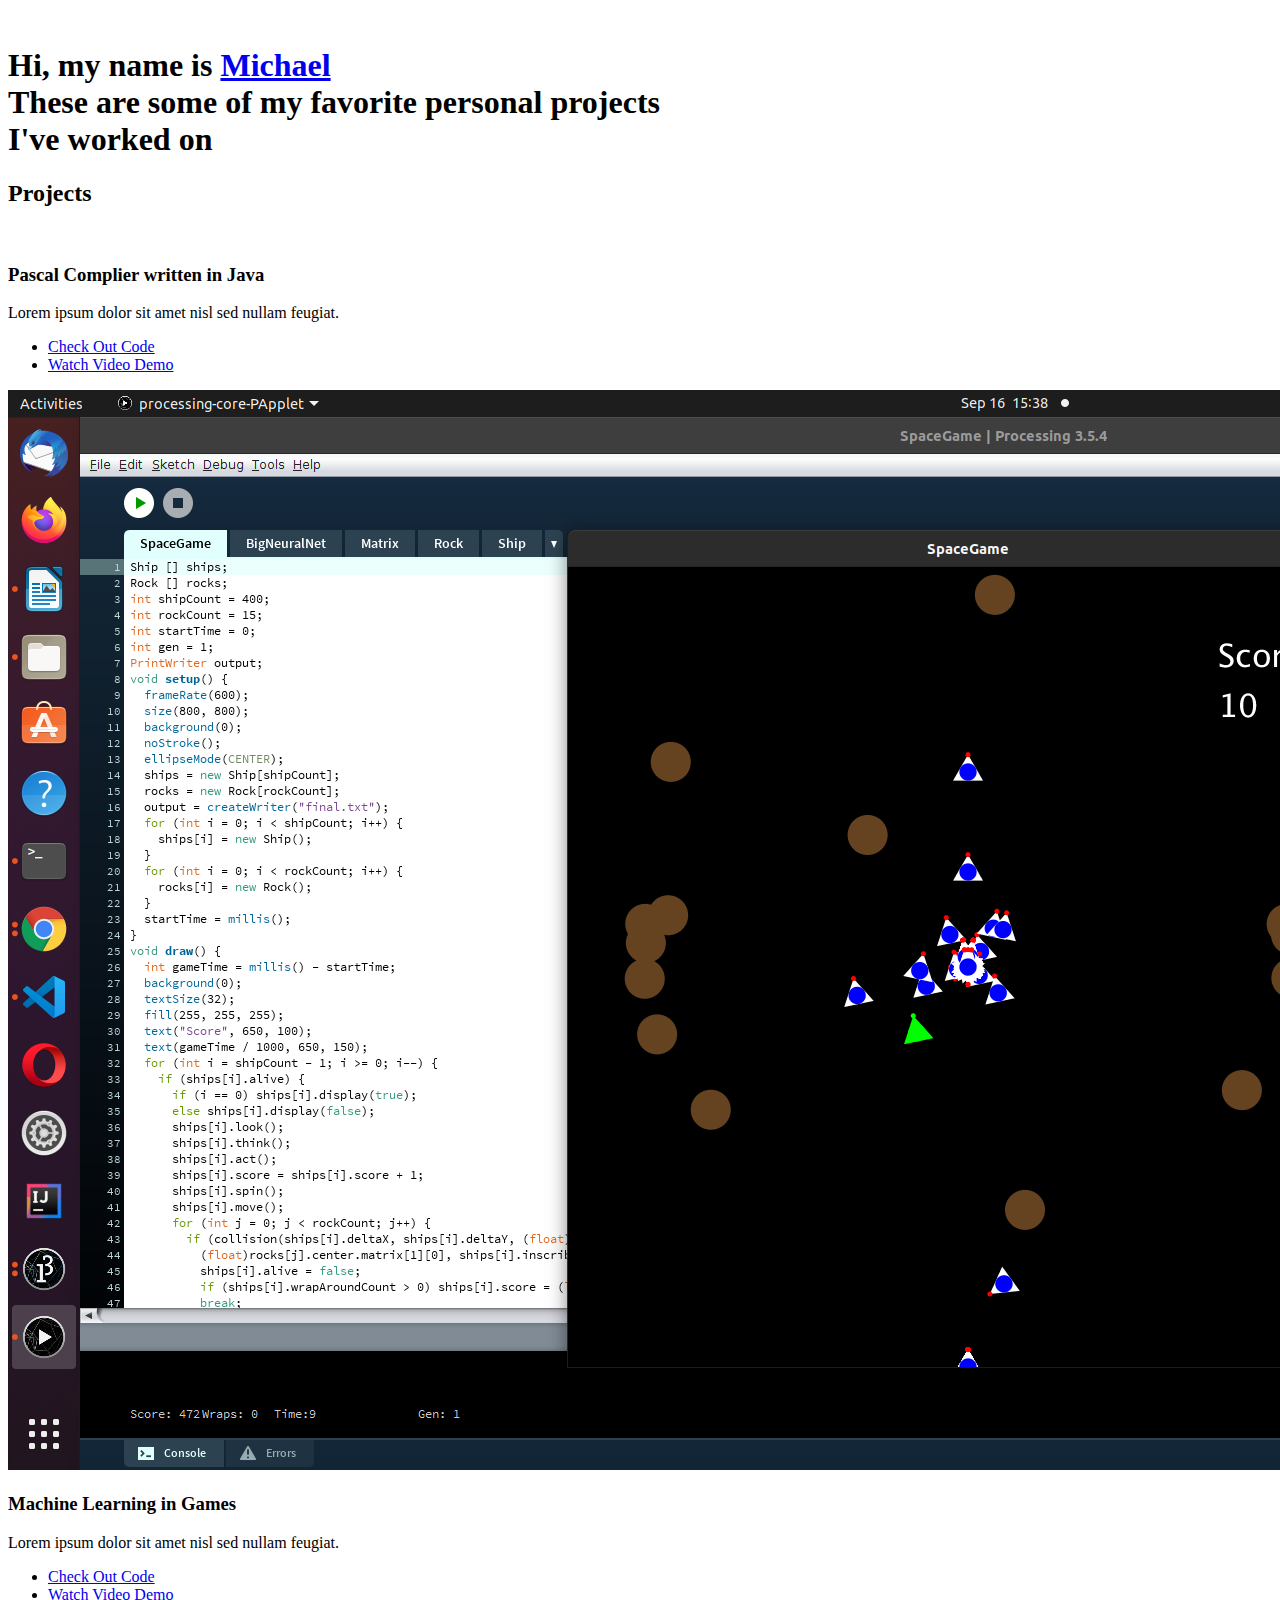
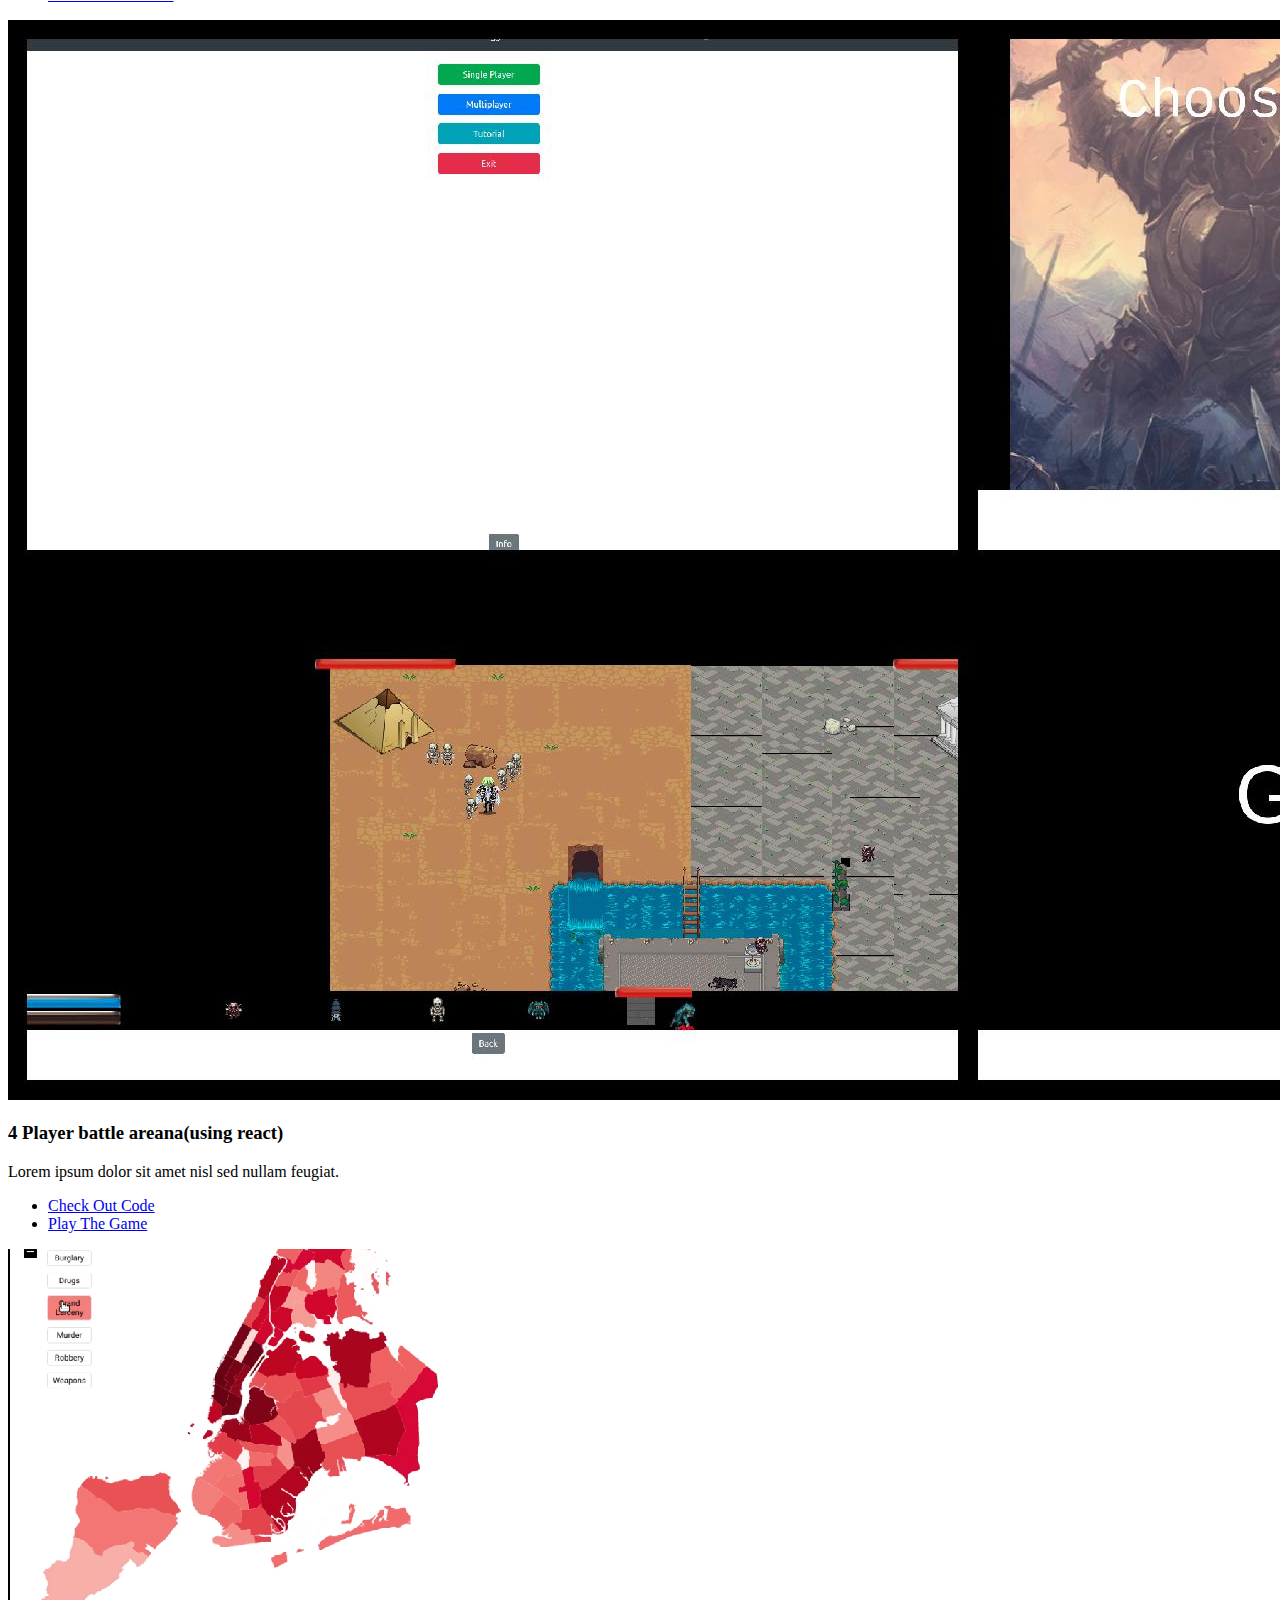
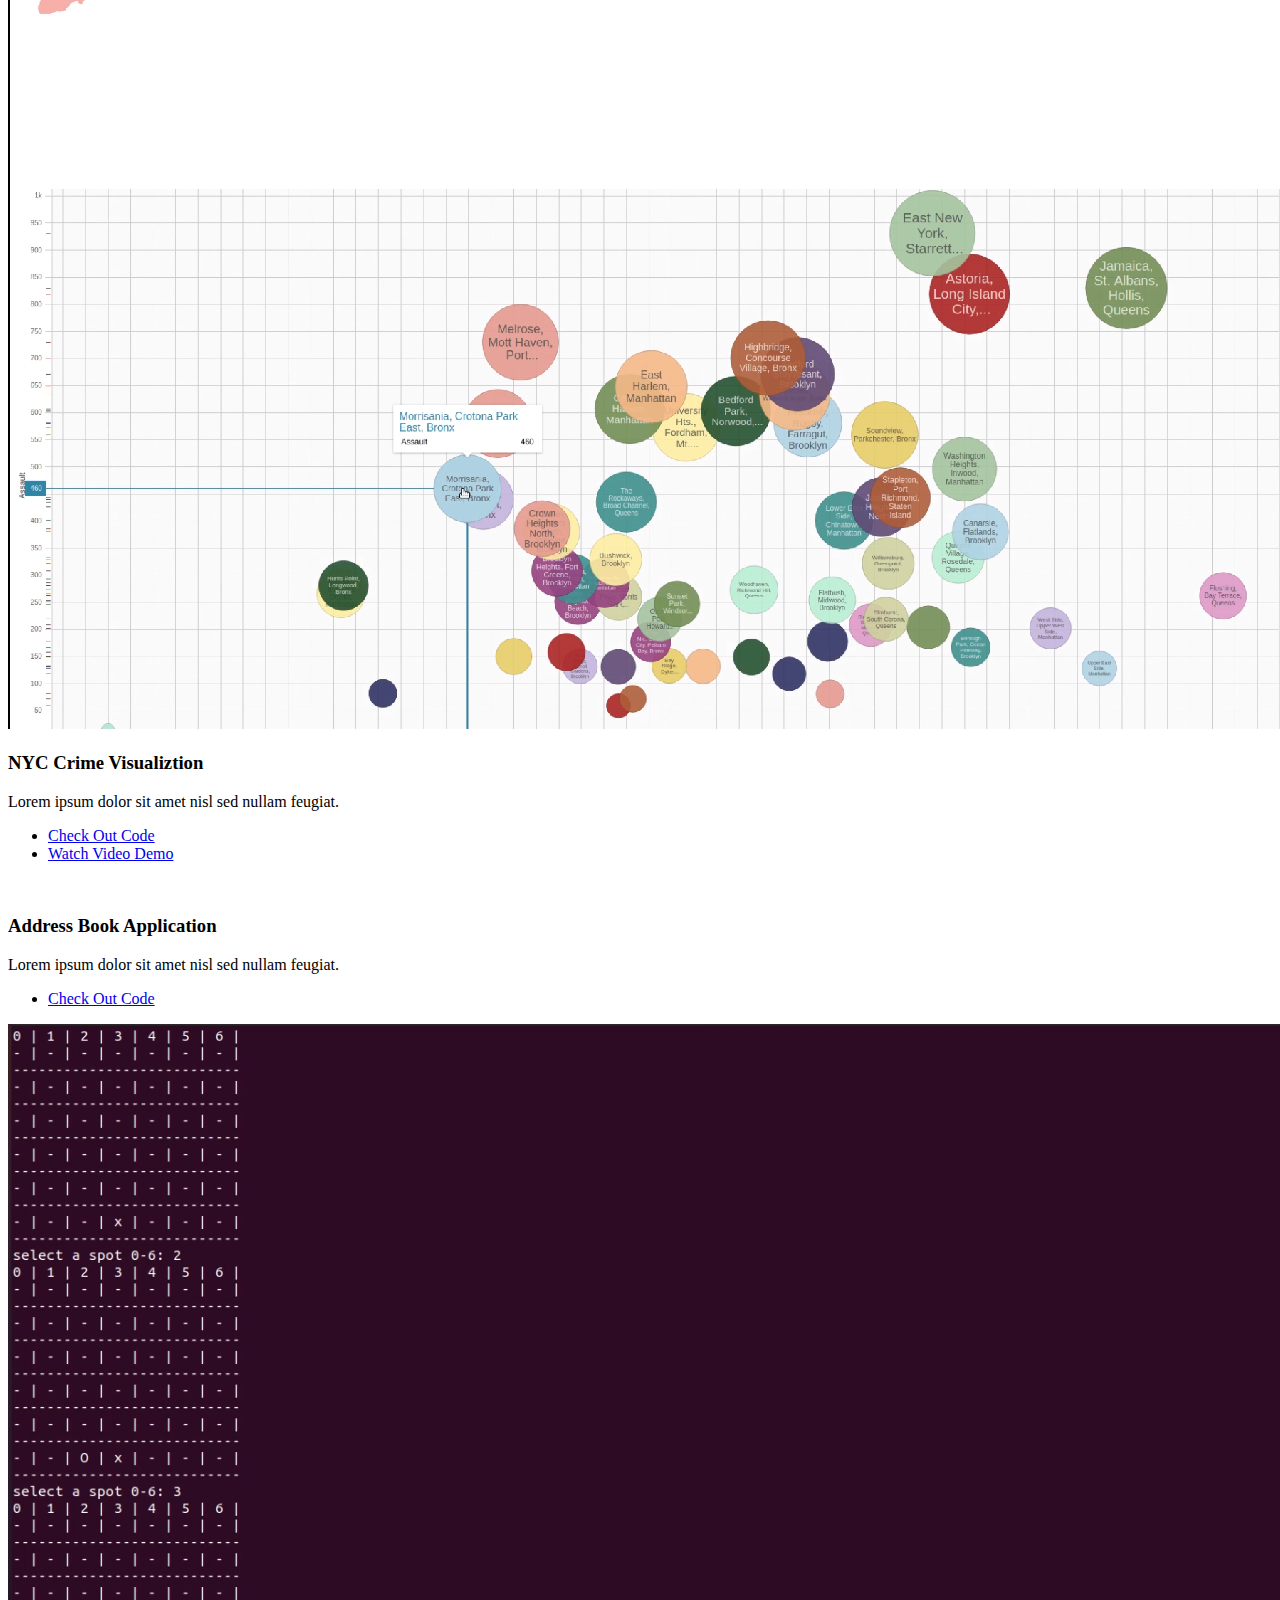
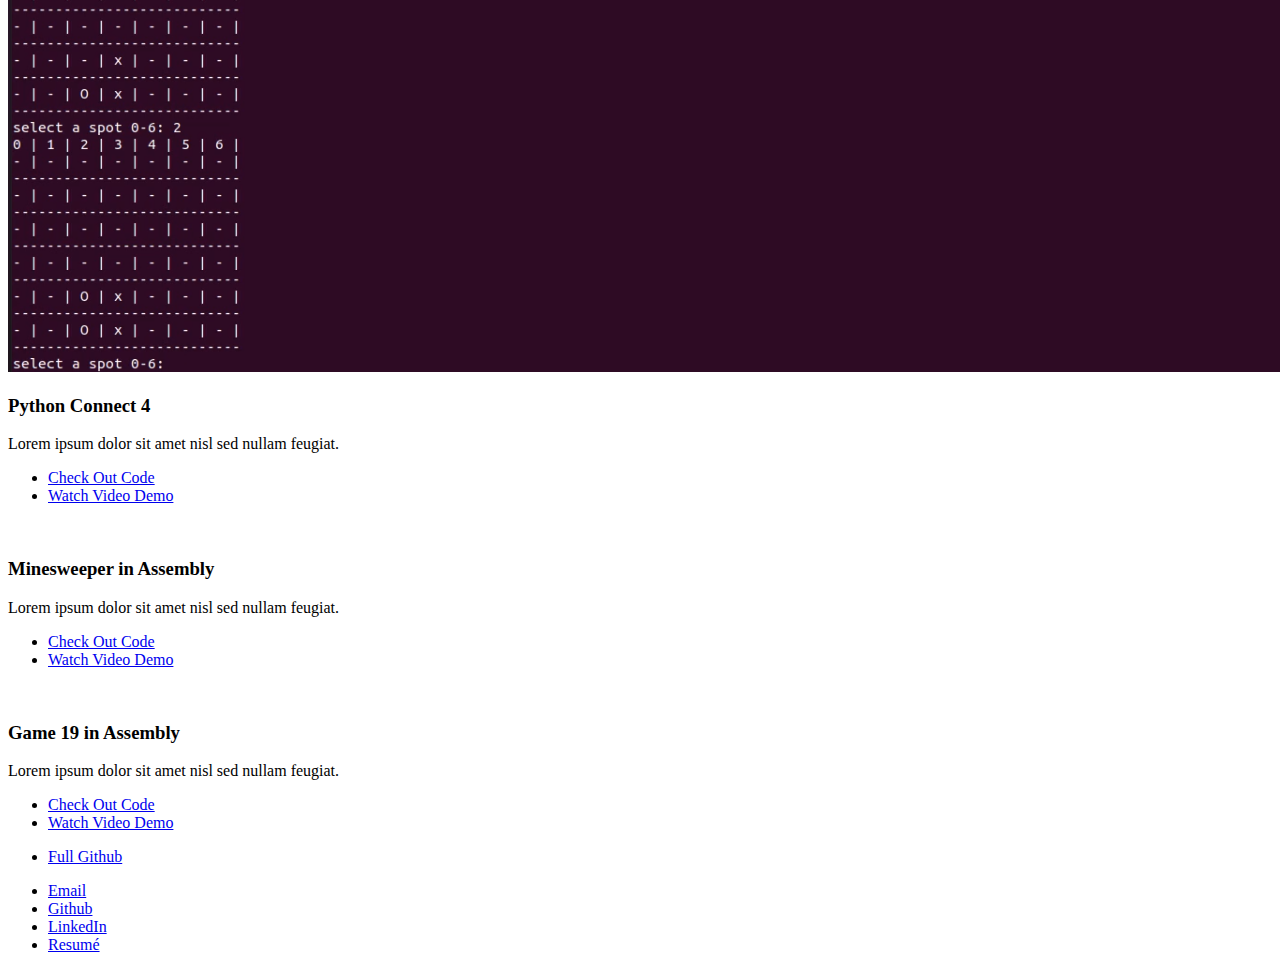
==== commit 8f535912: "still have to hook up a video demo page, hooked up github links" ====
--- a/projects/projects.html
+++ b/projects/projects.html
@@ -1,192 +1,126 @@
-<!DOCTYPE html>
-<html lang="en">
-  <head>
-    <meta charset="UTF-8" />
-    <meta name="viewport" content="width=device-width, initial-scale=1.0" />
-    <title>Project</title>
-    <link rel="stylesheet" type="text/css" href="project.css" />
-  </head>
-  <body>
-    <div class="nav">
-      <nav class="navigationbar">
-        <ul>
-          <li>
-            <a href="../index.html"><h1>Michael Richards Profile</h1></a>
-          </li>
-          <li>
-            <a href="#">Projects &#187</a>
-            <ul>
-              <li><a href="#java_based">Java Projects</a></li>
-              <li><a href="#web_based">Web Based Projects</a></li>
-              <li><a href="#python_based">Python Projects</a></li>
-              <li><a href="#assembly_based">Assembly Projects</a></li>
-            </ul>
-          </li>
-        </ul>
-      </nav>
-    </div>
+<!DOCTYPE HTML>
 
-  <div class="idkwhattocallyou"> 
-    <div class="meat">
-      <ul id="projectList">
-        <h2 id="java_based">Java Based Projects</h2>
-        <li>
-          <div id="AI_simplegames">
-            <h3 class="project_name">Machine learning in a simple Game</h3>
-            <h4>Project Description:</h4>
-            <p class="projectdescription">The purpose of this project was to demonstrate machine learning practices commonly used today. My college colleauge and I designed a video game similar to asteroids where the user would have to avoid all the incoming rocks and had a neural network figure out how to play the game from scratch.</p>
-            <p>The First 6 iterations demonstartes when the neural network was moving at random</p>
-            <p>The 104th iteration demonstartes when it started picking up some patterns</p>
-            <p>AT the 643rd generation (timestamp 1:47) the best ship in the generation is able to survive for over 3 minutes</p>
-            <h4>Video Demo:</h4>
-            <video id="AI" controls>
-              <source id="AIsource" src="../resources/AI.mp4#t=107" type="video/mp4" > </source>
-            </video>
-            <p>Disclaimer: traditionally this would train a lot faster and a lot better but this was done using a windows integrated graphics laptop instead of a tradition GPU, this was the maximum runnable settings of 300 ships in a generation before the program got way too slow</p>
-            <a href="https://github.com/mnmr1996development/SpaceGameAI"><h3>Link to the Code</h3></a>
-          </div>
-        </li>
-        <li>
-          <div id="Pascal Compiler">
-            <h3 class="project_name">Pascal Compiler Written in Java</h3>
-            <h4>Project Description:</h4>
-            <p class="projectdescription">Compilers are one of the most underappreciated parts of modern programming that we have,
-               they scan the code for keywords, tokenize everything and store important information like variables. 
-               In the project I used the java programming language to write some of the basic functionalites of a pascal
-              compiler. down below is a video showing off most of the functionalites that are listed</p>
-            <h4>Functionalites that work:</h4>
-            <ul id="pascal">
-              <li>basic arithmethic</li>
-              <li>procedures</li>
-              <li>arrays</li>
-              <li>case statements</li>
-              <li>while statements</li>
-              <li>if statements</li>
-              <li>for loops</li>
-              <li>labels</li>
-              <li>goto statements</li>
-              <li>assignments</li>
-              <li>declerations</li>
-              <li>repeat</li>
-              <li>writing functions to output(writeln())</li>
-            </ul>
-            <h4>Video Demo:</h4>
-            <video controls>
-              <source src="../resources/pascal.mp4#t=115" type="video/mp4" > </source>
-            </video>
-            <h3><a href="https://github.com/mnmr1996development/PascalCompiler/tree/master/src">Check Out the Code</a></h3>
-          </div>
-        </li>
-        <li>
-          <div id="Addressbook">
-            <h3 class="project_name">Address Book Application</h3>
-            <h4>Project Description:</h4>
-            <p class="projectdescription">The purpose of this project was to have a front end java application connected to a backend
-               server, unfortanetly the configuration for the backend got lost when I switched laptops but the code connecting the two
-                still works along with the front-end</p>
-            <a href="https://github.com/mnmr1996development/JavaAddressbook/tree/master/src"><img src="../resources/Addressbook.png" alt="Addressbook written in Java"></a>
-            <h3><a href="https://github.com/mnmr1996development/PascalCompiler/tree/master/src">Check Out the Code</a></h3>
-          </div>
-        </li>
-        <hr />
-        <h2 id="web_based">Web based Projects</h2>
-        <li>
-          <div id="battle_arena">
-            <h3 class="project_name">4 Player battle areana(using react)</h3>
-            <h4>Project Description:</h4>
-            <p class="projectdescription">The purpose of this project was to use react and connect it with the
-              phaser 3 engine to develop a multiplayer game. We worked in a group of 5 using the 
-              agile scrum method of weekly meetings and constant code or markup output by each member in 
-              the group.
-            </p>
-            <p>Currrently the game is still live so instead of a video link down below is the link to the game(only playable with a keyboard)</p>
-            <h4>Game:</h4>
-            <a href="https://dev.d39k5usv8gv0fp.amplifyapp.com/"><img src="../resources/reactapp.jpg" alt=""></a>
-            
-            <h3><a href="https://dev.d39k5usv8gv0fp.amplifyapp.com/">Play The Game</a></h3>
-            <h3><a href="https://github.com/mnmr1996development/battlearenamultiplayer">Link to the code</a></h3>
-          </div>
-        </li>
-        <li>
-          <div id="crime_visual">
-            <h3 class="project_name">NYC Crime Visualiztion</h3>
-            <h4>Project Description:</h4>
-            <p class="projectdescription">In this project, we looked at the share of crimes of each district in the city of New York. New York is a big and a very diverse
-               city in the united states. Crime is something troubling for everyday New Yorkers. To make police deployment more effective in crime 
-               prevention, pinpointing the most crime riddled area is helpful. Therefore, in this project we analyze different crimes in the city with
-                the corresponding areas where they are mostly committed. We made available to the user each crimes in a simple and clear visualization. 
-                We have three different type of visualizations. We are interpreting the data on a map, in a scatter plot, and in a bubble chart.The user
-                 will be able to spot the predominant type of crime in a specific district.
-            </p>
-            <h4>Video Demo:</h4>
-            <video controls>
-              <source src="../resources/crimes.mp4#t=5">
-            </video>
-            <a href="https://github.com/mnmr1996development/CrimeVisualizations">
-              <h3>Check out the code</h3>
-            </a>
-          </div>
-        </li>
-        <hr />
-        <h2 id="python_based">Python Based Project</h2>
-        <!-- <li>
-          <div id="AI_simplegames">
-            <h3 class="project_name">AI in simple Game</h3>
-            <h4>Project Description:</h4>
-            <p>The purpose of this project was to have a</p>
-            <h4>Video Demo:</h4>
-            <video controls>
-              <source src="../resources/AI.mp4" type="video/mp4" > </source>
-            </video>
-          </div>
-        </li> -->
-        <h2>Trying to find some of my bigger python projects right now but some have been lost</h2>
-        <li>
-          <div>
-            <h3 class="project_name">Connect4</h3>
-            <h4>Project Description:</h4>
-            <p class="projectdescription">The purpose of this project was to have a</p>
-            <h4>Video Demo:</h4>
-            <video controls>
-              <source src="../resources/connect4.mp4" type="video/mp4" > </source>
-            </video>
-            <h3><a href="https://github.com/mnmr1996development/PascalCompiler/tree/master/src">Check Out the Code</a></h3>
-          </div>
-        </li>
-        <hr />
-        <h2 id="assembly_based">Assembly Based Projects</h2>
-        <li>
-          <div id="Minesweeper">
-            <h3 class="project_name">Minesweeper</h3>
-            <h4>Project Description:</h4>
-            <p class="projectdescription">The purpose of this project was to recreate the minesweeper game strictly using
-               the x86 Assembly language. I had to run it using DOSBOX and downloading TASM on
-                my windows parition of my laptop but this was written all using the notepad++ text editor from scratch</p>
-            <h4>Video Demo:</h4>
-            <video controls>
-              <source src="../resources/MINESWEEPER.mp4" type="video/mp4" > </source>
-            </video>
-            <h3><a href="https://github.com/mnmr1996development/Assemblyminesweep">Check Out the Code</a></h3>
-          </div>
-        </li>
-        <li>
-          <div id="GAME19">
-            <h3 class="project_name">Game 19</h3>
-            <h4>Project Description:</h4>
-            <p class="projectdescription">Similar to the program above the purpose of this game was to recreate the game of 15 puzzle 
-              but I added another row to it so I ended up calling it GAME 19 but the purpose of the game is to
-              get all the numbers in order in as little moves as possible. there's a counter to record moves, a shuffle button,
-              a button to see the solved bored, arrow key movement buttons, and a button to exit the game
-            </p>
-            <h4>Video Demo:</h4>
-            <video controls>
-              <source src="../resources/GAME19.mp4" type="video/mp4" > </source>
-            </video>
-            <h3><a href="https://github.com/mnmr1996development/Game19">Check Out the Code</a></h3>
-          </div>
-        </li>
-      </ul>
-    </div>
-  </div>
-</body>
+<html>
+	<head>
+		<title>Projects</title>
+		<meta charset="utf-8" />
+		<meta name="viewport" content="width=device-width, initial-scale=1, user-scalable=no" />
+		<link rel="stylesheet" href="../assets/css/main.css" />
+		<link rel="shortcut icon" href="../resources/siteicon.ico"/>
+	</head>
+	<body class="is-preload">
+
+		<!-- Header -->
+			<header id="header">
+				<div class="inner">
+					<a href="../index.html" class="image avatar"><img src="../resources/profile_image.jpg" alt="" /></a>
+					<h1><strong>Hi, my name is  <a href="../index.html">Michael</a></strong><br />
+					These are some of my favorite personal projects <br />
+					I've worked on
+				</div>
+			</header>
+
+		<!-- Main -->
+			<div id="main">
+					<section id="two">
+						<h2>Projects</h2>
+						<div class="row">
+							<article class="col-6 col-12-xsmall work-item">
+								<a href="../resources/pascalcompiler.png" class="image fit thumb"><img src="../resources/pascalcompiler.png" alt="" /></a>
+								<h3>Pascal Complier written in Java</h3>
+								<p>Lorem ipsum dolor sit amet nisl sed nullam feugiat.</p>
+                <ul class="actions">
+                  <li><a href="https://github.com/mnmr1996development/PascalCompiler/tree/master/src" class="button">Check Out Code</a></li>
+                  <li><a href="../miketube/miketube.html" class="button">Watch Video Demo</a></li>
+						    </ul>
+							</article>
+							<article class="col-6 col-12-xsmall work-item">
+								<a href="../resources/AISpaceGame.png" class="image fit thumb"><img src="../resources/AISpaceGame.png" alt="" /></a>
+								<h3>Machine Learning in Games</h3>
+                <p>Lorem ipsum dolor sit amet nisl sed nullam feugiat.</p>
+                <ul class="actions">
+                  <li><a href="https://github.com/mnmr1996development/SpaceGameAI" class="button">Check Out Code</a></li>
+                  <li><a href="https://dev.d39k5usv8gv0fp.amplifyapp.com/" class="button">Watch Video Demo</a></li>
+						    </ul>
+							</article>
+							<article class="col-6 col-12-xsmall work-item">
+								<a href="../resources/reactapp.jpg" class="image fit thumb"><img src="../resources/reactapp.jpg" alt="" /></a>
+								<h3>4 Player battle areana(using react)</h3>
+                <p>Lorem ipsum dolor sit amet nisl sed nullam feugiat.</p>
+                <ul class="actions">
+                  <li><a href="https://github.com/mnmr1996development/battlearenamultiplayer/tree/master/src" class="button">Check Out Code</a></li>
+                  <li><a href="#" class="button"> Play The Game</a></li>
+						    </ul>
+							</article>
+							<article class="col-6 col-12-xsmall work-item">
+								<a href="../resources/crimes.png" class="image fit thumb"><img src="../resources/crimes.png" alt="" /></a>
+								<h3>NYC Crime Visualiztion</h3>
+                <p>Lorem ipsum dolor sit amet nisl sed nullam feugiat.</p>
+                <ul class="actions">
+                  <li><a href="https://github.com/mnmr1996development/CrimeVisualizations" class="button">Check Out Code</a></li>
+                  <li><a href="#" class="button">Watch Video Demo</a></li>
+						    </ul>
+							</article>
+							<article class="col-6 col-12-xsmall work-item">
+								<a href="../resources/Addressbook.png" class="image fit thumb"><img src="../resources/Addressbook.png" alt="" /></a>
+								<h3>Address Book Application</h3>
+								<p>Lorem ipsum dolor sit amet nisl sed nullam feugiat.</p>
+								<ul class="actions">
+								  <li><a href="https://github.com/mnmr1996development/JavaAddressbook/tree/master/src" class="button">Check Out Code</a></li>
+								</ul>
+							</article>
+							<article class="col-6 col-12-xsmall work-item">
+								<a href="../resources/connect4.png" class="image fit thumb"><img src="../resources/connect4.png" alt="Connect 4 image" /></a>
+								<h3>Python Connect 4</h3>
+                <p>Lorem ipsum dolor sit amet nisl sed nullam feugiat.</p>
+                <ul class="actions">
+                  <li><a href="https://github.com/mnmr1996development/TerminalConnect4" class="button">Check Out Code</a></li>
+                  <li><a href="#" class="button">Watch Video Demo</a></li>
+                </ul>
+							</article>
+							<article class="col-6 col-12-xsmall work-item">
+								<a href="../resources/minesweeper.png" class="image fit thumb"><img src="../resources/minesweeper.png" alt="" /></a>
+								<h3>Minesweeper in Assembly</h3>
+                <p>Lorem ipsum dolor sit amet nisl sed nullam feugiat.</p>
+                <ul class="actions">
+                  <li><a href="https://github.com/mnmr1996development/Assemblyminesweep" class="button">Check Out Code</a></li>
+                  <li><a href="#" class="button">Watch Video Demo</a></li>
+                </ul>
+							</article>
+							<article class="col-6 col-12-xsmall work-item">
+								<a href="../resources/game19.png" class="image fit thumb"><img src="../resources/game19.png" alt="" /></a>
+								<h3>Game 19 in Assembly</h3>
+                <p>Lorem ipsum dolor sit amet nisl sed nullam feugiat.</p>
+                <ul class="actions">
+                  <li><a href="https://github.com/mnmr1996development/Game19" class="button">Check Out Code</a></li>
+                  <li><a href="#" class="button">Watch Video Demo</a></li>
+                </ul>
+							</article>
+						</div>
+						<ul class="actions">
+							<li><a href="https://github.com/mnmr1996development" class="button">Full Github</a></li>
+						</ul>
+					</section>
+			</div>
+
+			<footer id="footer">
+				<div class="inner">
+					<ul class="icons">
+						<li><a href="#" class="fa fa-envelope"><span class="label"> Email</span></a></li>
+						<li><a href="https://github.com/mnmr1996development" class="icon brands fa-github"><span class="label">Github</span></a></li>
+						<li><a href="https://www.linkedin.com/in/michael-richards-475a67157/" class="icon brands fa-linkedin"><span class="label">LinkedIn</span></a></li>
+						<li><a href="../resume/resume.html" class="far fa-file-pdf"><span class="label"> Resumé</span></a></li>
+					</ul>
+				</div>
+			</footer>
+
+		
+			<script src="../assets/js/jquery.min.js"></script>
+			<script src="../assets/js/jquery.poptrox.min.js"></script>
+			<script src="../assets/js/browser.min.js"></script>
+			<script src="../assets/js/breakpoints.min.js"></script>
+			<script src="../assets/js/util.js"></script>
+			<script src="../assets/js/main.js"></script>
+
+	</body>
 </html>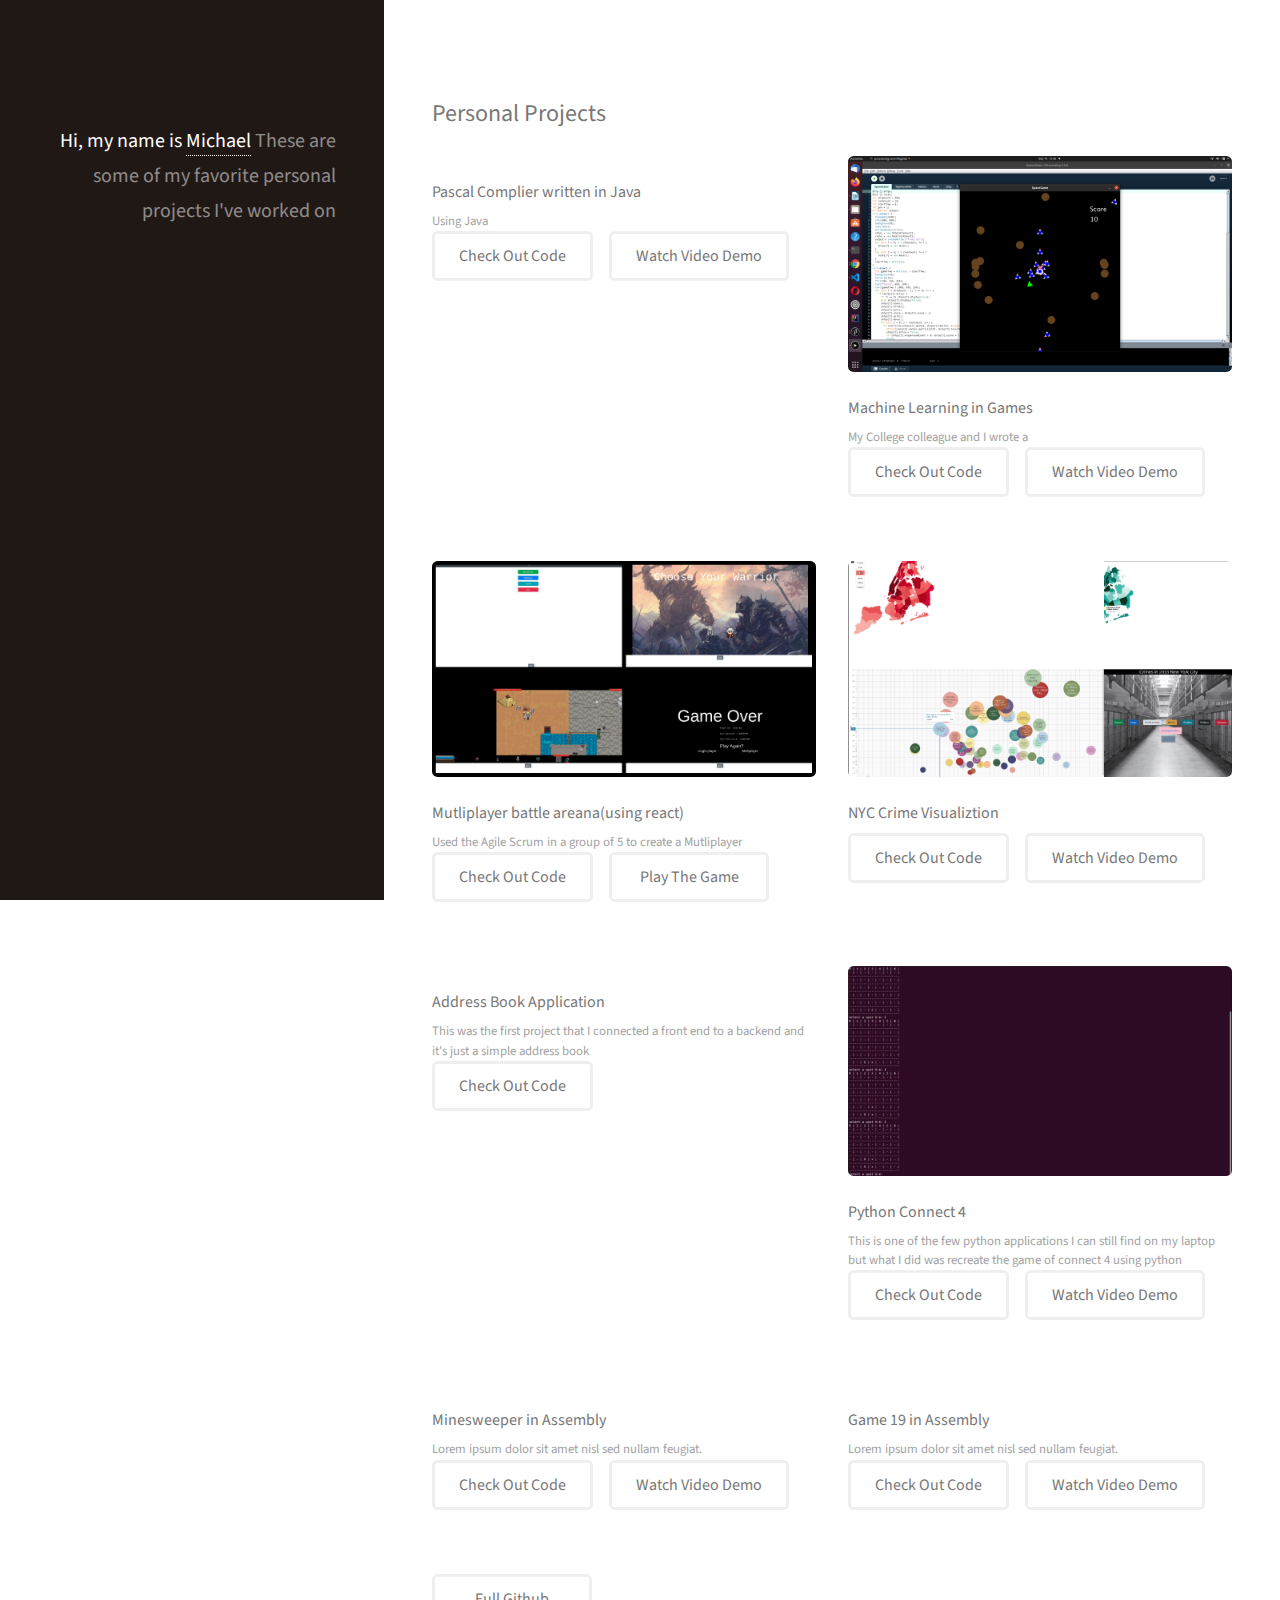
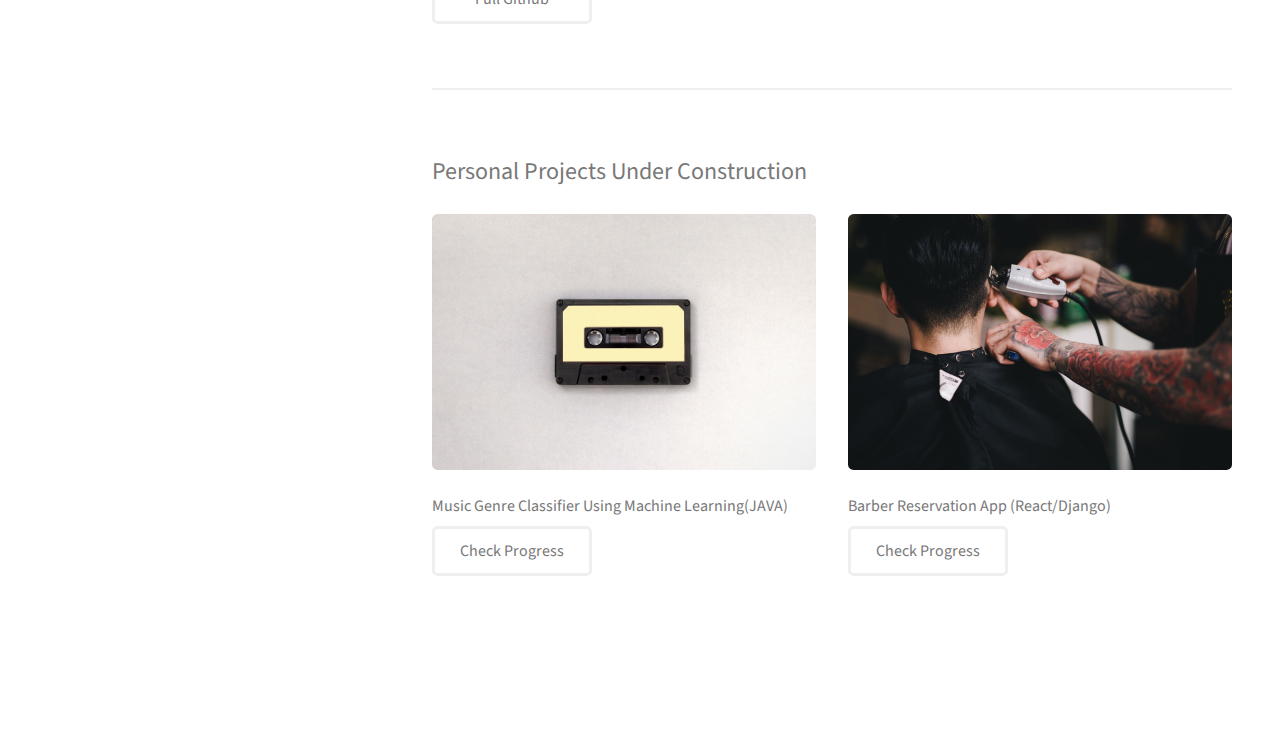
==== commit 40fc1d51: "working on miketube" ====
--- a/projects/projects.html
+++ b/projects/projects.html
@@ -22,86 +22,106 @@
 
 		<!-- Main -->
 			<div id="main">
-					<section id="two">
-						<h2>Projects</h2>
-						<div class="row">
-							<article class="col-6 col-12-xsmall work-item">
-								<a href="../resources/pascalcompiler.png" class="image fit thumb"><img src="../resources/pascalcompiler.png" alt="" /></a>
-								<h3>Pascal Complier written in Java</h3>
-								<p>Lorem ipsum dolor sit amet nisl sed nullam feugiat.</p>
-                <ul class="actions">
-                  <li><a href="https://github.com/mnmr1996development/PascalCompiler/tree/master/src" class="button">Check Out Code</a></li>
-                  <li><a href="../miketube/miketube.html" class="button">Watch Video Demo</a></li>
-						    </ul>
-							</article>
-							<article class="col-6 col-12-xsmall work-item">
-								<a href="../resources/AISpaceGame.png" class="image fit thumb"><img src="../resources/AISpaceGame.png" alt="" /></a>
-								<h3>Machine Learning in Games</h3>
-                <p>Lorem ipsum dolor sit amet nisl sed nullam feugiat.</p>
-                <ul class="actions">
-                  <li><a href="https://github.com/mnmr1996development/SpaceGameAI" class="button">Check Out Code</a></li>
-                  <li><a href="https://dev.d39k5usv8gv0fp.amplifyapp.com/" class="button">Watch Video Demo</a></li>
-						    </ul>
-							</article>
-							<article class="col-6 col-12-xsmall work-item">
-								<a href="../resources/reactapp.jpg" class="image fit thumb"><img src="../resources/reactapp.jpg" alt="" /></a>
-								<h3>4 Player battle areana(using react)</h3>
-                <p>Lorem ipsum dolor sit amet nisl sed nullam feugiat.</p>
-                <ul class="actions">
-                  <li><a href="https://github.com/mnmr1996development/battlearenamultiplayer/tree/master/src" class="button">Check Out Code</a></li>
-                  <li><a href="#" class="button"> Play The Game</a></li>
-						    </ul>
-							</article>
-							<article class="col-6 col-12-xsmall work-item">
-								<a href="../resources/crimes.png" class="image fit thumb"><img src="../resources/crimes.png" alt="" /></a>
-								<h3>NYC Crime Visualiztion</h3>
-                <p>Lorem ipsum dolor sit amet nisl sed nullam feugiat.</p>
-                <ul class="actions">
-                  <li><a href="https://github.com/mnmr1996development/CrimeVisualizations" class="button">Check Out Code</a></li>
-                  <li><a href="#" class="button">Watch Video Demo</a></li>
-						    </ul>
-							</article>
-							<article class="col-6 col-12-xsmall work-item">
-								<a href="../resources/Addressbook.png" class="image fit thumb"><img src="../resources/Addressbook.png" alt="" /></a>
-								<h3>Address Book Application</h3>
-								<p>Lorem ipsum dolor sit amet nisl sed nullam feugiat.</p>
-								<ul class="actions">
-								  <li><a href="https://github.com/mnmr1996development/JavaAddressbook/tree/master/src" class="button">Check Out Code</a></li>
-								</ul>
-							</article>
-							<article class="col-6 col-12-xsmall work-item">
-								<a href="../resources/connect4.png" class="image fit thumb"><img src="../resources/connect4.png" alt="Connect 4 image" /></a>
-								<h3>Python Connect 4</h3>
-                <p>Lorem ipsum dolor sit amet nisl sed nullam feugiat.</p>
-                <ul class="actions">
-                  <li><a href="https://github.com/mnmr1996development/TerminalConnect4" class="button">Check Out Code</a></li>
-                  <li><a href="#" class="button">Watch Video Demo</a></li>
-                </ul>
-							</article>
-							<article class="col-6 col-12-xsmall work-item">
-								<a href="../resources/minesweeper.png" class="image fit thumb"><img src="../resources/minesweeper.png" alt="" /></a>
-								<h3>Minesweeper in Assembly</h3>
-                <p>Lorem ipsum dolor sit amet nisl sed nullam feugiat.</p>
-                <ul class="actions">
-                  <li><a href="https://github.com/mnmr1996development/Assemblyminesweep" class="button">Check Out Code</a></li>
-                  <li><a href="#" class="button">Watch Video Demo</a></li>
-                </ul>
-							</article>
-							<article class="col-6 col-12-xsmall work-item">
-								<a href="../resources/game19.png" class="image fit thumb"><img src="../resources/game19.png" alt="" /></a>
-								<h3>Game 19 in Assembly</h3>
-                <p>Lorem ipsum dolor sit amet nisl sed nullam feugiat.</p>
-                <ul class="actions">
-                  <li><a href="https://github.com/mnmr1996development/Game19" class="button">Check Out Code</a></li>
-                  <li><a href="#" class="button">Watch Video Demo</a></li>
-                </ul>
-							</article>
-						</div>
+				<section id="two">
+					<h2>Personal Projects</h2>
+					<div class="row">
+					<article class="col-6 col-12-xsmall work-item" >
+						<a href="../resources/pascalcompiler.png" class="image fit thumb"><img src="../resources/pascalcompiler.png" alt="" /></a>
+						<h3>Pascal Complier written in Java</h3>
+						<p>Using Java </p>
 						<ul class="actions">
-							<li><a href="https://github.com/mnmr1996development" class="button">Full Github</a></li>
+							<li><a href="https://github.com/mnmr1996development/PascalCompiler/tree/master/src" class="button">Check Out Code</a></li>
+							<li><a href="../miketube/miketube.html" class="button">Watch Video Demo</a></li>
 						</ul>
-					</section>
+					</article>
+					<article class="col-6 col-12-xsmall work-item">
+						<a href="../resources/AISpaceGame.png" class="image fit thumb"><img src="../resources/AISpaceGame.png" alt="" /></a>
+						<h3>Machine Learning in Games</h3>
+						<p>My College colleague and I wrote a </p>
+						<ul class="actions">
+							<li><a href="https://github.com/mnmr1996development/SpaceGameAI" class="button">Check Out Code</a></li>
+							<li><a href="#" class="button">Watch Video Demo</a></li>
+						</ul>
+					</article>
+					<article class="col-6 col-12-xsmall work-item">
+						<a href="../resources/reactapp.jpg" class="image fit thumb"><img src="../resources/reactapp.jpg" alt="" /></a>
+						<h3>Mutliplayer battle areana(using react)</h3>
+						<p>Used the Agile Scrum in a group of 5 to create a Mutliplayer </p>
+						<ul class="actions">
+							<li><a href="https://github.com/mnmr1996development/battlearenamultiplayer/tree/master/src" class="button">Check Out Code</a></li>
+							<li><a href="https://dev.d39k5usv8gv0fp.amplifyapp.com/" class="button"> Play The Game</a></li>
+						</ul>
+					</article>
+					<article class="col-6 col-12-xsmall work-item">
+						<a href="../resources/crimes.png" class="image fit thumb"><img src="../resources/crimes.png" alt="" /></a>
+						<h3>NYC Crime Visualiztion</h3>
+						<p></p>
+						<ul class="actions">
+							<li><a href="https://github.com/mnmr1996development/CrimeVisualizations" class="button">Check Out Code</a></li>
+							<li><a href="#" class="button">Watch Video Demo</a></li>
+						</ul>
+					</article>
+					<article class="col-6 col-12-xsmall work-item">
+						<a href="../resources/Addressbook.png" class="image fit thumb"><img src="../resources/Addressbook.png" alt="" /></a>
+						<h3>Address Book Application</h3>
+						<p>This was the first project that I connected a front end to a backend and it's just a simple address book </p>
+						<ul class="actions">
+							<li><a href="https://github.com/mnmr1996development/JavaAddressbook/tree/master/src" class="button">Check Out Code</a></li>
+						</ul>
+					</article>
+					<article class="col-6 col-12-xsmall work-item">
+						<a href="../resources/connect4.png" class="image fit thumb"><img src="../resources/connect4.png" alt="Connect 4 image" /></a>
+						<h3>Python Connect 4</h3>
+						<p>This is one of the few python applications I can still find on my laptop but what I did was recreate the game of connect 4 using python</p>
+						<ul class="actions">
+							<li><a href="https://github.com/mnmr1996development/TerminalConnect4" class="button">Check Out Code</a></li>
+							<li><a href="#" class="button">Watch Video Demo</a></li>
+						</ul>
+					</article>
+					<article class="col-6 col-12-xsmall work-item">
+						<a href="../resources/minesweeper.png" class="image fit thumb"><img src="../resources/minesweeper.png" alt="" /></a>
+						<h3>Minesweeper in Assembly</h3>
+						<p>Lorem ipsum dolor sit amet nisl sed nullam feugiat.</p>
+						<ul class="actions">
+							<li><a href="https://github.com/mnmr1996development/Assemblyminesweep" class="button">Check Out Code</a></li>
+							<li><a href="#" class="button">Watch Video Demo</a></li>
+						</ul>
+					</article>
+					<article class="col-6 col-12-xsmall work-item">
+						<a href="../resources/game19.png" class="image fit thumb"><img src="../resources/game19.png" alt="" /></a>
+						<h3>Game 19 in Assembly</h3>
+						<p>Lorem ipsum dolor sit amet nisl sed nullam feugiat.</p>
+						<ul class="actions">
+							<li><a href="https://github.com/mnmr1996development/Game19" class="button">Check Out Code</a></li>
+							<li><a href="#" class="button">Watch Video Demo</a></li>
+						</ul>
+					</article>
+					</div>
+					<ul class="actions">
+						<li><a href="https://github.com/mnmr1996development" class="button">Full Github</a></li>
+					</ul>
+				</section>
+				<section id="three">
+					<h2>Personal Projects Under Construction</h2>
+					<div class="row">
+						<article class="col-6 col-12-xsmall work-item">
+							<a href="../resources/music.jpg" class="image fit thumb"><img src="../resources/music.jpg" alt=""></a>
+							<h3>Music Genre Classifier Using Machine Learning(JAVA)</h3>
+							<ul class="actions">
+								<li><a href="" class="button">Check Progress</a></li>
+							</ul>
+						</article>
+						<article class="col-6 col-12-xsmall work-item">
+							<a href="../resources/barber.jpg" class="image fit thumb"><img src="../resources/barber.jpg" alt=""></a>
+							<h3>Barber Reservation App (React/Django)</h3>
+							<ul class="actions">
+								<li><a href="" class="button">Check Progress</a></li>
+							</ul>
+						</article>
+					</div>
+				</section>
 			</div>
+			
 
 			<footer id="footer">
 				<div class="inner">
--- a/assets/css/main.css
+++ b/assets/css/main.css
@@ -0,0 +1,3221 @@
+@import url("fontawesome-all.min.css");
+@import url("https://fonts.googleapis.com/css?family=Source+Sans+Pro:400,400italic");
+
+/*
+	Strata by HTML5 UP
+	html5up.net | @ajlkn
+	Free for personal and commercial use under the CCA 3.0 license (html5up.net/license)
+*/
+
+html, body, div, span, applet, object,
+iframe, h1, h2, h3, h4, h5, h6, p, blockquote,
+pre, a, abbr, acronym, address, big, cite,
+code, del, dfn, em, img, ins, kbd, q, s, samp,
+small, strike, strong, sub, sup, tt, var, b,
+u, i, center, dl, dt, dd, ol, ul, li, fieldset,
+form, label, legend, table, caption, tbody,
+tfoot, thead, tr, th, td, article, aside,
+canvas, details, embed, figure, figcaption,
+footer, header, hgroup, menu, nav, output, ruby,
+section, summary, time, mark, audio, video {
+	margin: 0;
+	padding: 0;
+	border: 0;
+	font-size: 100%;
+	font: inherit;
+	vertical-align: baseline;}
+
+article, aside, details, figcaption, figure,
+footer, header, hgroup, menu, nav, section {
+	display: block;}
+
+body {
+	line-height: 1;
+}
+
+ol, ul {
+	list-style: none;
+}
+
+blockquote, q {
+	quotes: none;
+}
+
+	blockquote:before, blockquote:after, q:before, q:after {
+		content: '';
+		content: none;
+	}
+
+table {
+	border-collapse: collapse;
+	border-spacing: 0;
+}
+
+body {
+	-webkit-text-size-adjust: none;
+}
+
+mark {
+	background-color: transparent;
+	color: inherit;
+}
+
+input::-moz-focus-inner {
+	border: 0;
+	padding: 0;
+}
+
+input, select, textarea {
+	-moz-appearance: none;
+	-webkit-appearance: none;
+	-ms-appearance: none;
+	appearance: none;
+}
+
+/* Basic */
+
+	html {
+		box-sizing: border-box;
+	}
+
+	*, *:before, *:after {
+		box-sizing: inherit;
+	}
+
+	body {
+		background: #fff;
+	}
+
+		body.is-preload *, body.is-preload *:before, body.is-preload *:after {
+			-moz-animation: none !important;
+			-webkit-animation: none !important;
+			-ms-animation: none !important;
+			animation: none !important;
+			-moz-transition: none !important;
+			-webkit-transition: none !important;
+			-ms-transition: none !important;
+			transition: none !important;
+		}
+
+	body, input, select, textarea {
+		color: #a2a2a2;
+		font-family: "Source Sans Pro", Helvetica, sans-serif;
+		font-size: 16pt;
+		font-weight: 400;
+		line-height: 1.75em;
+	}
+
+	a {
+		-moz-transition: color 0.2s ease-in-out, border-color 0.2s ease-in-out;
+		-webkit-transition: color 0.2s ease-in-out, border-color 0.2s ease-in-out;
+		-ms-transition: color 0.2s ease-in-out, border-color 0.2s ease-in-out;
+		transition: color 0.2s ease-in-out, border-color 0.2s ease-in-out;
+		border-bottom: dotted 1px;
+		color: #eb5424;
+		text-decoration: none;
+	}
+
+		a:hover {
+			border-bottom-color: transparent;
+			color: #eb5424 !important;
+			text-decoration: none;
+		}
+
+	strong, b {
+		color: #787878;
+		font-weight: 400;
+	}
+
+	em, i {
+		font-style: italic;
+	}
+
+	p {
+		margin: 0 0 2em 0;
+	}
+
+	h1, h2, h3, h4, h5, h6 {
+		color: #787878;
+		font-weight: 400;
+		line-height: 1em;
+		margin: 0 0 1em 0;
+	}
+
+		h1 a, h2 a, h3 a, h4 a, h5 a, h6 a {
+			color: inherit;
+			text-decoration: none;
+		}
+
+	h1 {
+		font-size: 2em;
+		line-height: 1.5em;
+	}
+
+	h2 {
+		font-size: 1.5em;
+		line-height: 1.5em;
+	}
+
+	h3 {
+		font-size: 1.25em;
+		line-height: 1.5em;
+	}
+
+	h4 {
+		font-size: 1.1em;
+		line-height: 1.5em;
+	}
+
+	h5 {
+		font-size: 0.9em;
+		line-height: 1.5em;
+	}
+
+	h6 {
+		font-size: 0.7em;
+		line-height: 1.5em;
+	}
+
+	sub {
+		font-size: 0.8em;
+		position: relative;
+		top: 0.5em;
+	}
+
+	sup {
+		font-size: 0.8em;
+		position: relative;
+		top: -0.5em;
+	}
+
+	hr {
+		border: 0;
+		border-bottom: solid 2px #efefef;
+		margin: 2em 0;
+	}
+
+		hr.major {
+			margin: 3em 0;
+		}
+
+	blockquote {
+		border-left: solid 6px #efefef;
+		font-style: italic;
+		margin: 0 0 2em 0;
+		padding: 0.5em 0 0.5em 1.5em;
+	}
+
+	code {
+		background: #f7f7f7;
+		border-radius: 0.35em;
+		border: solid 2px #efefef;
+		font-family: "Courier New", monospace;
+		font-size: 0.9em;
+		margin: 0 0.25em;
+		padding: 0.25em 0.65em;
+	}
+
+	pre {
+		-webkit-overflow-scrolling: touch;
+		font-family: "Courier New", monospace;
+		font-size: 0.9em;
+		margin: 0 0 2em 0;
+	}
+
+		pre code {
+			display: block;
+			line-height: 1.75em;
+			padding: 1em 1.5em;
+			overflow-x: auto;
+		}
+
+	.align-left {
+		text-align: left;
+	}
+
+	.align-center {
+		text-align: center;
+	}
+
+	.align-right {
+		text-align: right;
+	}
+
+/* Container */
+
+	.container {
+		margin: 0 auto;
+		max-width: calc(100% - 4em);
+		width: 100%;
+	}
+
+		.container.xsmall {
+			width: 25%;
+		}
+
+		.container.small {
+			width: 50%;
+		}
+
+		.container.medium {
+			width: 75%;
+		}
+
+		.container.large {
+			width: 125%;
+		}
+
+		.container.xlarge {
+			width: 150%;
+		}
+
+		.container.max {
+			width: 100%;
+		}
+
+		@media screen and (max-width: 980px) {
+
+			.container {
+				width: 100% !important;
+				max-width: 100% !important;
+			}
+
+		}
+
+		@media screen and (max-width: 480px) {
+
+			.container {
+				max-width: calc(100% - 3em);
+			}
+
+		}
+
+/* Row */
+
+	.row {
+		display: flex;
+		flex-wrap: wrap;
+		box-sizing: border-box;
+		align-items: stretch;
+	}
+
+		.row > * {
+			box-sizing: border-box;
+		}
+
+		.row.gtr-uniform > * > :last-child {
+			margin-bottom: 0;
+		}
+
+		.row.aln-left {
+			justify-content: flex-start;
+		}
+
+		.row.aln-center {
+			justify-content: center;
+		}
+
+		.row.aln-right {
+			justify-content: flex-end;
+		}
+
+		.row.aln-top {
+			align-items: flex-start;
+		}
+
+		.row.aln-middle {
+			align-items: center;
+		}
+
+		.row.aln-bottom {
+			align-items: flex-end;
+		}
+
+		.row > .imp {
+			order: -1;
+		}
+
+		.row > .col-1 {
+			width: 8.33333%;
+		}
+
+		.row > .off-1 {
+			margin-left: 8.33333%;
+		}
+
+		.row > .col-2 {
+			width: 16.66667%;
+		}
+
+		.row > .off-2 {
+			margin-left: 16.66667%;
+		}
+
+		.row > .col-3 {
+			width: 25%;
+		}
+
+		.row > .off-3 {
+			margin-left: 25%;
+		}
+
+		.row > .col-4 {
+			width: 33.33333%;
+		}
+
+		.row > .off-4 {
+			margin-left: 33.33333%;
+		}
+
+		.row > .col-5 {
+			width: 41.66667%;
+		}
+
+		.row > .off-5 {
+			margin-left: 41.66667%;
+		}
+
+		.row > .col-6 {
+			width: 50%;
+		}
+
+		.row > .off-6 {
+			margin-left: 50%;
+		}
+
+		.row > .col-7 {
+			width: 58.33333%;
+		}
+
+		.row > .off-7 {
+			margin-left: 58.33333%;
+		}
+
+		.row > .col-8 {
+			width: 66.66667%;
+		}
+
+		.row > .off-8 {
+			margin-left: 66.66667%;
+		}
+
+		.row > .col-9 {
+			width: 75%;
+		}
+
+		.row > .off-9 {
+			margin-left: 75%;
+		}
+
+		.row > .col-10 {
+			width: 83.33333%;
+		}
+
+		.row > .off-10 {
+			margin-left: 83.33333%;
+		}
+
+		.row > .col-11 {
+			width: 91.66667%;
+		}
+
+		.row > .off-11 {
+			margin-left: 91.66667%;
+		}
+
+		.row > .col-12 {
+			width: 100%;
+		}
+
+		.row > .off-12 {
+			margin-left: 100%;
+		}
+
+		.row.gtr-0 {
+			margin-top: 0;
+			margin-left: 0em;
+		}
+
+			.row.gtr-0 > * {
+				padding: 0 0 0 0em;
+			}
+
+			.row.gtr-0.gtr-uniform {
+				margin-top: 0em;
+			}
+
+				.row.gtr-0.gtr-uniform > * {
+					padding-top: 0em;
+				}
+
+		.row.gtr-25 {
+			margin-top: 0;
+			margin-left: -0.625em;
+		}
+
+			.row.gtr-25 > * {
+				padding: 0 0 0 0.625em;
+			}
+
+			.row.gtr-25.gtr-uniform {
+				margin-top: -0.625em;
+			}
+
+				.row.gtr-25.gtr-uniform > * {
+					padding-top: 0.625em;
+				}
+
+		.row.gtr-50 {
+			margin-top: 0;
+			margin-left: -1.25em;
+		}
+
+			.row.gtr-50 > * {
+				padding: 0 0 0 1.25em;
+			}
+
+			.row.gtr-50.gtr-uniform {
+				margin-top: -1.25em;
+			}
+
+				.row.gtr-50.gtr-uniform > * {
+					padding-top: 1.25em;
+				}
+
+		.row {
+			margin-top: 0;
+			margin-left: -2.5em;
+		}
+
+			.row > * {
+				padding: 0 0 0 2.5em;
+			}
+
+			.row.gtr-uniform {
+				margin-top: -2.5em;
+			}
+
+				.row.gtr-uniform > * {
+					padding-top: 2.5em;
+				}
+
+		.row.gtr-150 {
+			margin-top: 0;
+			margin-left: -3.75em;
+		}
+
+			.row.gtr-150 > * {
+				padding: 0 0 0 3.75em;
+			}
+
+			.row.gtr-150.gtr-uniform {
+				margin-top: -3.75em;
+			}
+
+				.row.gtr-150.gtr-uniform > * {
+					padding-top: 3.75em;
+				}
+
+		.row.gtr-200 {
+			margin-top: 0;
+			margin-left: -5em;
+		}
+
+			.row.gtr-200 > * {
+				padding: 0 0 0 5em;
+			}
+
+			.row.gtr-200.gtr-uniform {
+				margin-top: -5em;
+			}
+
+				.row.gtr-200.gtr-uniform > * {
+					padding-top: 5em;
+				}
+
+		@media screen and (max-width: 1800px) {
+
+			.row {
+				display: flex;
+				flex-wrap: wrap;
+				box-sizing: border-box;
+				align-items: stretch;
+			}
+
+				.row > * {
+					box-sizing: border-box;
+				}
+
+				.row.gtr-uniform > * > :last-child {
+					margin-bottom: 0;
+				}
+
+				.row.aln-left {
+					justify-content: flex-start;
+				}
+
+				.row.aln-center {
+					justify-content: center;
+				}
+
+				.row.aln-right {
+					justify-content: flex-end;
+				}
+
+				.row.aln-top {
+					align-items: flex-start;
+				}
+
+				.row.aln-middle {
+					align-items: center;
+				}
+
+				.row.aln-bottom {
+					align-items: flex-end;
+				}
+
+				.row > .imp-xlarge {
+					order: -1;
+				}
+
+				.row > .col-1-xlarge {
+					width: 8.33333%;
+				}
+
+				.row > .off-1-xlarge {
+					margin-left: 8.33333%;
+				}
+
+				.row > .col-2-xlarge {
+					width: 16.66667%;
+				}
+
+				.row > .off-2-xlarge {
+					margin-left: 16.66667%;
+				}
+
+				.row > .col-3-xlarge {
+					width: 25%;
+				}
+
+				.row > .off-3-xlarge {
+					margin-left: 25%;
+				}
+
+				.row > .col-4-xlarge {
+					width: 33.33333%;
+				}
+
+				.row > .off-4-xlarge {
+					margin-left: 33.33333%;
+				}
+
+				.row > .col-5-xlarge {
+					width: 41.66667%;
+				}
+
+				.row > .off-5-xlarge {
+					margin-left: 41.66667%;
+				}
+
+				.row > .col-6-xlarge {
+					width: 50%;
+				}
+
+				.row > .off-6-xlarge {
+					margin-left: 50%;
+				}
+
+				.row > .col-7-xlarge {
+					width: 58.33333%;
+				}
+
+				.row > .off-7-xlarge {
+					margin-left: 58.33333%;
+				}
+
+				.row > .col-8-xlarge {
+					width: 66.66667%;
+				}
+
+				.row > .off-8-xlarge {
+					margin-left: 66.66667%;
+				}
+
+				.row > .col-9-xlarge {
+					width: 75%;
+				}
+
+				.row > .off-9-xlarge {
+					margin-left: 75%;
+				}
+
+				.row > .col-10-xlarge {
+					width: 83.33333%;
+				}
+
+				.row > .off-10-xlarge {
+					margin-left: 83.33333%;
+				}
+
+				.row > .col-11-xlarge {
+					width: 91.66667%;
+				}
+
+				.row > .off-11-xlarge {
+					margin-left: 91.66667%;
+				}
+
+				.row > .col-12-xlarge {
+					width: 100%;
+				}
+
+				.row > .off-12-xlarge {
+					margin-left: 100%;
+				}
+
+				.row.gtr-0 {
+					margin-top: 0;
+					margin-left: 0em;
+				}
+
+					.row.gtr-0 > * {
+						padding: 0 0 0 0em;
+					}
+
+					.row.gtr-0.gtr-uniform {
+						margin-top: 0em;
+					}
+
+						.row.gtr-0.gtr-uniform > * {
+							padding-top: 0em;
+						}
+
+				.row.gtr-25 {
+					margin-top: 0;
+					margin-left: -0.625em;
+				}
+
+					.row.gtr-25 > * {
+						padding: 0 0 0 0.625em;
+					}
+
+					.row.gtr-25.gtr-uniform {
+						margin-top: -0.625em;
+					}
+
+						.row.gtr-25.gtr-uniform > * {
+							padding-top: 0.625em;
+						}
+
+				.row.gtr-50 {
+					margin-top: 0;
+					margin-left: -1.25em;
+				}
+
+					.row.gtr-50 > * {
+						padding: 0 0 0 1.25em;
+					}
+
+					.row.gtr-50.gtr-uniform {
+						margin-top: -1.25em;
+					}
+
+						.row.gtr-50.gtr-uniform > * {
+							padding-top: 1.25em;
+						}
+
+				.row {
+					margin-top: 0;
+					margin-left: -2.5em;
+				}
+
+					.row > * {
+						padding: 0 0 0 2.5em;
+					}
+
+					.row.gtr-uniform {
+						margin-top: -2.5em;
+					}
+
+						.row.gtr-uniform > * {
+							padding-top: 2.5em;
+						}
+
+				.row.gtr-150 {
+					margin-top: 0;
+					margin-left: -3.75em;
+				}
+
+					.row.gtr-150 > * {
+						padding: 0 0 0 3.75em;
+					}
+
+					.row.gtr-150.gtr-uniform {
+						margin-top: -3.75em;
+					}
+
+						.row.gtr-150.gtr-uniform > * {
+							padding-top: 3.75em;
+						}
+
+				.row.gtr-200 {
+					margin-top: 0;
+					margin-left: -5em;
+				}
+
+					.row.gtr-200 > * {
+						padding: 0 0 0 5em;
+					}
+
+					.row.gtr-200.gtr-uniform {
+						margin-top: -5em;
+					}
+
+						.row.gtr-200.gtr-uniform > * {
+							padding-top: 5em;
+						}
+
+		}
+
+		@media screen and (max-width: 1280px) {
+
+			.row {
+				display: flex;
+				flex-wrap: wrap;
+				box-sizing: border-box;
+				align-items: stretch;
+			}
+
+				.row > * {
+					box-sizing: border-box;
+				}
+
+				.row.gtr-uniform > * > :last-child {
+					margin-bottom: 0;
+				}
+
+				.row.aln-left {
+					justify-content: flex-start;
+				}
+
+				.row.aln-center {
+					justify-content: center;
+				}
+
+				.row.aln-right {
+					justify-content: flex-end;
+				}
+
+				.row.aln-top {
+					align-items: flex-start;
+				}
+
+				.row.aln-middle {
+					align-items: center;
+				}
+
+				.row.aln-bottom {
+					align-items: flex-end;
+				}
+
+				.row > .imp-large {
+					order: -1;
+				}
+
+				.row > .col-1-large {
+					width: 8.33333%;
+				}
+
+				.row > .off-1-large {
+					margin-left: 8.33333%;
+				}
+
+				.row > .col-2-large {
+					width: 16.66667%;
+				}
+
+				.row > .off-2-large {
+					margin-left: 16.66667%;
+				}
+
+				.row > .col-3-large {
+					width: 25%;
+				}
+
+				.row > .off-3-large {
+					margin-left: 25%;
+				}
+
+				.row > .col-4-large {
+					width: 33.33333%;
+				}
+
+				.row > .off-4-large {
+					margin-left: 33.33333%;
+				}
+
+				.row > .col-5-large {
+					width: 41.66667%;
+				}
+
+				.row > .off-5-large {
+					margin-left: 41.66667%;
+				}
+
+				.row > .col-6-large {
+					width: 50%;
+				}
+
+				.row > .off-6-large {
+					margin-left: 50%;
+				}
+
+				.row > .col-7-large {
+					width: 58.33333%;
+				}
+
+				.row > .off-7-large {
+					margin-left: 58.33333%;
+				}
+
+				.row > .col-8-large {
+					width: 66.66667%;
+				}
+
+				.row > .off-8-large {
+					margin-left: 66.66667%;
+				}
+
+				.row > .col-9-large {
+					width: 75%;
+				}
+
+				.row > .off-9-large {
+					margin-left: 75%;
+				}
+
+				.row > .col-10-large {
+					width: 83.33333%;
+				}
+
+				.row > .off-10-large {
+					margin-left: 83.33333%;
+				}
+
+				.row > .col-11-large {
+					width: 91.66667%;
+				}
+
+				.row > .off-11-large {
+					margin-left: 91.66667%;
+				}
+
+				.row > .col-12-large {
+					width: 100%;
+				}
+
+				.row > .off-12-large {
+					margin-left: 100%;
+				}
+
+				.row.gtr-0 {
+					margin-top: 0;
+					margin-left: 0em;
+				}
+
+					.row.gtr-0 > * {
+						padding: 0 0 0 0em;
+					}
+
+					.row.gtr-0.gtr-uniform {
+						margin-top: 0em;
+					}
+
+						.row.gtr-0.gtr-uniform > * {
+							padding-top: 0em;
+						}
+
+				.row.gtr-25 {
+					margin-top: 0;
+					margin-left: -0.5em;
+				}
+
+					.row.gtr-25 > * {
+						padding: 0 0 0 0.5em;
+					}
+
+					.row.gtr-25.gtr-uniform {
+						margin-top: -0.5em;
+					}
+
+						.row.gtr-25.gtr-uniform > * {
+							padding-top: 0.5em;
+						}
+
+				.row.gtr-50 {
+					margin-top: 0;
+					margin-left: -1em;
+				}
+
+					.row.gtr-50 > * {
+						padding: 0 0 0 1em;
+					}
+
+					.row.gtr-50.gtr-uniform {
+						margin-top: -1em;
+					}
+
+						.row.gtr-50.gtr-uniform > * {
+							padding-top: 1em;
+						}
+
+				.row {
+					margin-top: 0;
+					margin-left: -2em;
+				}
+
+					.row > * {
+						padding: 0 0 0 2em;
+					}
+
+					.row.gtr-uniform {
+						margin-top: -2em;
+					}
+
+						.row.gtr-uniform > * {
+							padding-top: 2em;
+						}
+
+				.row.gtr-150 {
+					margin-top: 0;
+					margin-left: -3em;
+				}
+
+					.row.gtr-150 > * {
+						padding: 0 0 0 3em;
+					}
+
+					.row.gtr-150.gtr-uniform {
+						margin-top: -3em;
+					}
+
+						.row.gtr-150.gtr-uniform > * {
+							padding-top: 3em;
+						}
+
+				.row.gtr-200 {
+					margin-top: 0;
+					margin-left: -4em;
+				}
+
+					.row.gtr-200 > * {
+						padding: 0 0 0 4em;
+					}
+
+					.row.gtr-200.gtr-uniform {
+						margin-top: -4em;
+					}
+
+						.row.gtr-200.gtr-uniform > * {
+							padding-top: 4em;
+						}
+
+		}
+
+		@media screen and (max-width: 980px) {
+
+			.row {
+				display: flex;
+				flex-wrap: wrap;
+				box-sizing: border-box;
+				align-items: stretch;
+			}
+
+				.row > * {
+					box-sizing: border-box;
+				}
+
+				.row.gtr-uniform > * > :last-child {
+					margin-bottom: 0;
+				}
+
+				.row.aln-left {
+					justify-content: flex-start;
+				}
+
+				.row.aln-center {
+					justify-content: center;
+				}
+
+				.row.aln-right {
+					justify-content: flex-end;
+				}
+
+				.row.aln-top {
+					align-items: flex-start;
+				}
+
+				.row.aln-middle {
+					align-items: center;
+				}
+
+				.row.aln-bottom {
+					align-items: flex-end;
+				}
+
+				.row > .imp-medium {
+					order: -1;
+				}
+
+				.row > .col-1-medium {
+					width: 8.33333%;
+				}
+
+				.row > .off-1-medium {
+					margin-left: 8.33333%;
+				}
+
+				.row > .col-2-medium {
+					width: 16.66667%;
+				}
+
+				.row > .off-2-medium {
+					margin-left: 16.66667%;
+				}
+
+				.row > .col-3-medium {
+					width: 25%;
+				}
+
+				.row > .off-3-medium {
+					margin-left: 25%;
+				}
+
+				.row > .col-4-medium {
+					width: 33.33333%;
+				}
+
+				.row > .off-4-medium {
+					margin-left: 33.33333%;
+				}
+
+				.row > .col-5-medium {
+					width: 41.66667%;
+				}
+
+				.row > .off-5-medium {
+					margin-left: 41.66667%;
+				}
+
+				.row > .col-6-medium {
+					width: 50%;
+				}
+
+				.row > .off-6-medium {
+					margin-left: 50%;
+				}
+
+				.row > .col-7-medium {
+					width: 58.33333%;
+				}
+
+				.row > .off-7-medium {
+					margin-left: 58.33333%;
+				}
+
+				.row > .col-8-medium {
+					width: 66.66667%;
+				}
+
+				.row > .off-8-medium {
+					margin-left: 66.66667%;
+				}
+
+				.row > .col-9-medium {
+					width: 75%;
+				}
+
+				.row > .off-9-medium {
+					margin-left: 75%;
+				}
+
+				.row > .col-10-medium {
+					width: 83.33333%;
+				}
+
+				.row > .off-10-medium {
+					margin-left: 83.33333%;
+				}
+
+				.row > .col-11-medium {
+					width: 91.66667%;
+				}
+
+				.row > .off-11-medium {
+					margin-left: 91.66667%;
+				}
+
+				.row > .col-12-medium {
+					width: 100%;
+				}
+
+				.row > .off-12-medium {
+					margin-left: 100%;
+				}
+
+				.row.gtr-0 {
+					margin-top: 0;
+					margin-left: 0em;
+				}
+
+					.row.gtr-0 > * {
+						padding: 0 0 0 0em;
+					}
+
+					.row.gtr-0.gtr-uniform {
+						margin-top: 0em;
+					}
+
+						.row.gtr-0.gtr-uniform > * {
+							padding-top: 0em;
+						}
+
+				.row.gtr-25 {
+					margin-top: 0;
+					margin-left: -0.5em;
+				}
+
+					.row.gtr-25 > * {
+						padding: 0 0 0 0.5em;
+					}
+
+					.row.gtr-25.gtr-uniform {
+						margin-top: -0.5em;
+					}
+
+						.row.gtr-25.gtr-uniform > * {
+							padding-top: 0.5em;
+						}
+
+				.row.gtr-50 {
+					margin-top: 0;
+					margin-left: -1em;
+				}
+
+					.row.gtr-50 > * {
+						padding: 0 0 0 1em;
+					}
+
+					.row.gtr-50.gtr-uniform {
+						margin-top: -1em;
+					}
+
+						.row.gtr-50.gtr-uniform > * {
+							padding-top: 1em;
+						}
+
+				.row {
+					margin-top: 0;
+					margin-left: -2em;
+				}
+
+					.row > * {
+						padding: 0 0 0 2em;
+					}
+
+					.row.gtr-uniform {
+						margin-top: -2em;
+					}
+
+						.row.gtr-uniform > * {
+							padding-top: 2em;
+						}
+
+				.row.gtr-150 {
+					margin-top: 0;
+					margin-left: -3em;
+				}
+
+					.row.gtr-150 > * {
+						padding: 0 0 0 3em;
+					}
+
+					.row.gtr-150.gtr-uniform {
+						margin-top: -3em;
+					}
+
+						.row.gtr-150.gtr-uniform > * {
+							padding-top: 3em;
+						}
+
+				.row.gtr-200 {
+					margin-top: 0;
+					margin-left: -4em;
+				}
+
+					.row.gtr-200 > * {
+						padding: 0 0 0 4em;
+					}
+
+					.row.gtr-200.gtr-uniform {
+						margin-top: -4em;
+					}
+
+						.row.gtr-200.gtr-uniform > * {
+							padding-top: 4em;
+						}
+
+		}
+
+		@media screen and (max-width: 736px) {
+
+			.row {
+				display: flex;
+				flex-wrap: wrap;
+				box-sizing: border-box;
+				align-items: stretch;
+			}
+
+				.row > * {
+					box-sizing: border-box;
+				}
+
+				.row.gtr-uniform > * > :last-child {
+					margin-bottom: 0;
+				}
+
+				.row.aln-left {
+					justify-content: flex-start;
+				}
+
+				.row.aln-center {
+					justify-content: center;
+				}
+
+				.row.aln-right {
+					justify-content: flex-end;
+				}
+
+				.row.aln-top {
+					align-items: flex-start;
+				}
+
+				.row.aln-middle {
+					align-items: center;
+				}
+
+				.row.aln-bottom {
+					align-items: flex-end;
+				}
+
+				.row > .imp-small {
+					order: -1;
+				}
+
+				.row > .col-1-small {
+					width: 8.33333%;
+				}
+
+				.row > .off-1-small {
+					margin-left: 8.33333%;
+				}
+
+				.row > .col-2-small {
+					width: 16.66667%;
+				}
+
+				.row > .off-2-small {
+					margin-left: 16.66667%;
+				}
+
+				.row > .col-3-small {
+					width: 25%;
+				}
+
+				.row > .off-3-small {
+					margin-left: 25%;
+				}
+
+				.row > .col-4-small {
+					width: 33.33333%;
+				}
+
+				.row > .off-4-small {
+					margin-left: 33.33333%;
+				}
+
+				.row > .col-5-small {
+					width: 41.66667%;
+				}
+
+				.row > .off-5-small {
+					margin-left: 41.66667%;
+				}
+
+				.row > .col-6-small {
+					width: 50%;
+				}
+
+				.row > .off-6-small {
+					margin-left: 50%;
+				}
+
+				.row > .col-7-small {
+					width: 58.33333%;
+				}
+
+				.row > .off-7-small {
+					margin-left: 58.33333%;
+				}
+
+				.row > .col-8-small {
+					width: 66.66667%;
+				}
+
+				.row > .off-8-small {
+					margin-left: 66.66667%;
+				}
+
+				.row > .col-9-small {
+					width: 75%;
+				}
+
+				.row > .off-9-small {
+					margin-left: 75%;
+				}
+
+				.row > .col-10-small {
+					width: 83.33333%;
+				}
+
+				.row > .off-10-small {
+					margin-left: 83.33333%;
+				}
+
+				.row > .col-11-small {
+					width: 91.66667%;
+				}
+
+				.row > .off-11-small {
+					margin-left: 91.66667%;
+				}
+
+				.row > .col-12-small {
+					width: 100%;
+				}
+
+				.row > .off-12-small {
+					margin-left: 100%;
+				}
+
+				.row.gtr-0 {
+					margin-top: 0;
+					margin-left: 0em;
+				}
+
+					.row.gtr-0 > * {
+						padding: 0 0 0 0em;
+					}
+
+					.row.gtr-0.gtr-uniform {
+						margin-top: 0em;
+					}
+
+						.row.gtr-0.gtr-uniform > * {
+							padding-top: 0em;
+						}
+
+				.row.gtr-25 {
+					margin-top: 0;
+					margin-left: -0.375em;
+				}
+
+					.row.gtr-25 > * {
+						padding: 0 0 0 0.375em;
+					}
+
+					.row.gtr-25.gtr-uniform {
+						margin-top: -0.375em;
+					}
+
+						.row.gtr-25.gtr-uniform > * {
+							padding-top: 0.375em;
+						}
+
+				.row.gtr-50 {
+					margin-top: 0;
+					margin-left: -0.75em;
+				}
+
+					.row.gtr-50 > * {
+						padding: 0 0 0 0.75em;
+					}
+
+					.row.gtr-50.gtr-uniform {
+						margin-top: -0.75em;
+					}
+
+						.row.gtr-50.gtr-uniform > * {
+							padding-top: 0.75em;
+						}
+
+				.row {
+					margin-top: 0;
+					margin-left: -1.5em;
+				}
+
+					.row > * {
+						padding: 0 0 0 1.5em;
+					}
+
+					.row.gtr-uniform {
+						margin-top: -1.5em;
+					}
+
+						.row.gtr-uniform > * {
+							padding-top: 1.5em;
+						}
+
+				.row.gtr-150 {
+					margin-top: 0;
+					margin-left: -2.25em;
+				}
+
+					.row.gtr-150 > * {
+						padding: 0 0 0 2.25em;
+					}
+
+					.row.gtr-150.gtr-uniform {
+						margin-top: -2.25em;
+					}
+
+						.row.gtr-150.gtr-uniform > * {
+							padding-top: 2.25em;
+						}
+
+				.row.gtr-200 {
+					margin-top: 0;
+					margin-left: -3em;
+				}
+
+					.row.gtr-200 > * {
+						padding: 0 0 0 3em;
+					}
+
+					.row.gtr-200.gtr-uniform {
+						margin-top: -3em;
+					}
+
+						.row.gtr-200.gtr-uniform > * {
+							padding-top: 3em;
+						}
+
+		}
+
+		@media screen and (max-width: 480px) {
+
+			.row {
+				display: flex;
+				flex-wrap: wrap;
+				box-sizing: border-box;
+				align-items: stretch;
+			}
+
+				.row > * {
+					box-sizing: border-box;
+				}
+
+				.row.gtr-uniform > * > :last-child {
+					margin-bottom: 0;
+				}
+
+				.row.aln-left {
+					justify-content: flex-start;
+				}
+
+				.row.aln-center {
+					justify-content: center;
+				}
+
+				.row.aln-right {
+					justify-content: flex-end;
+				}
+
+				.row.aln-top {
+					align-items: flex-start;
+				}
+
+				.row.aln-middle {
+					align-items: center;
+				}
+
+				.row.aln-bottom {
+					align-items: flex-end;
+				}
+
+				.row > .imp-xsmall {
+					order: -1;
+				}
+
+				.row > .col-1-xsmall {
+					width: 8.33333%;
+				}
+
+				.row > .off-1-xsmall {
+					margin-left: 8.33333%;
+				}
+
+				.row > .col-2-xsmall {
+					width: 16.66667%;
+				}
+
+				.row > .off-2-xsmall {
+					margin-left: 16.66667%;
+				}
+
+				.row > .col-3-xsmall {
+					width: 25%;
+				}
+
+				.row > .off-3-xsmall {
+					margin-left: 25%;
+				}
+
+				.row > .col-4-xsmall {
+					width: 33.33333%;
+				}
+
+				.row > .off-4-xsmall {
+					margin-left: 33.33333%;
+				}
+
+				.row > .col-5-xsmall {
+					width: 41.66667%;
+				}
+
+				.row > .off-5-xsmall {
+					margin-left: 41.66667%;
+				}
+
+				.row > .col-6-xsmall {
+					width: 50%;
+				}
+
+				.row > .off-6-xsmall {
+					margin-left: 50%;
+				}
+
+				.row > .col-7-xsmall {
+					width: 58.33333%;
+				}
+
+				.row > .off-7-xsmall {
+					margin-left: 58.33333%;
+				}
+
+				.row > .col-8-xsmall {
+					width: 66.66667%;
+				}
+
+				.row > .off-8-xsmall {
+					margin-left: 66.66667%;
+				}
+
+				.row > .col-9-xsmall {
+					width: 75%;
+				}
+
+				.row > .off-9-xsmall {
+					margin-left: 75%;
+				}
+
+				.row > .col-10-xsmall {
+					width: 83.33333%;
+				}
+
+				.row > .off-10-xsmall {
+					margin-left: 83.33333%;
+				}
+
+				.row > .col-11-xsmall {
+					width: 91.66667%;
+				}
+
+				.row > .off-11-xsmall {
+					margin-left: 91.66667%;
+				}
+
+				.row > .col-12-xsmall {
+					width: 100%;
+				}
+
+				.row > .off-12-xsmall {
+					margin-left: 100%;
+				}
+
+				.row.gtr-0 {
+					margin-top: 0;
+					margin-left: 0em;
+				}
+
+					.row.gtr-0 > * {
+						padding: 0 0 0 0em;
+					}
+
+					.row.gtr-0.gtr-uniform {
+						margin-top: 0em;
+					}
+
+						.row.gtr-0.gtr-uniform > * {
+							padding-top: 0em;
+						}
+
+				.row.gtr-25 {
+					margin-top: 0;
+					margin-left: -0.375em;
+				}
+
+					.row.gtr-25 > * {
+						padding: 0 0 0 0.375em;
+					}
+
+					.row.gtr-25.gtr-uniform {
+						margin-top: -0.375em;
+					}
+
+						.row.gtr-25.gtr-uniform > * {
+							padding-top: 0.375em;
+						}
+
+				.row.gtr-50 {
+					margin-top: 0;
+					margin-left: -0.75em;
+				}
+
+					.row.gtr-50 > * {
+						padding: 0 0 0 0.75em;
+					}
+
+					.row.gtr-50.gtr-uniform {
+						margin-top: -0.75em;
+					}
+
+						.row.gtr-50.gtr-uniform > * {
+							padding-top: 0.75em;
+						}
+
+				.row {
+					margin-top: 0;
+					margin-left: -1.5em;
+				}
+
+					.row > * {
+						padding: 0 0 0 1.5em;
+					}
+
+					.row.gtr-uniform {
+						margin-top: -1.5em;
+					}
+
+						.row.gtr-uniform > * {
+							padding-top: 1.5em;
+						}
+
+				.row.gtr-150 {
+					margin-top: 0;
+					margin-left: -2.25em;
+				}
+
+					.row.gtr-150 > * {
+						padding: 0 0 0 2.25em;
+					}
+
+					.row.gtr-150.gtr-uniform {
+						margin-top: -2.25em;
+					}
+
+						.row.gtr-150.gtr-uniform > * {
+							padding-top: 2.25em;
+						}
+
+				.row.gtr-200 {
+					margin-top: 0;
+					margin-left: -3em;
+				}
+
+					.row.gtr-200 > * {
+						padding: 0 0 0 3em;
+					}
+
+					.row.gtr-200.gtr-uniform {
+						margin-top: -3em;
+					}
+
+						.row.gtr-200.gtr-uniform > * {
+							padding-top: 3em;
+						}
+
+		}
+
+/* Section/Article */
+
+	section.special, article.special {
+		text-align: center;
+	}
+
+	header p {
+		color: #b2b2b2;
+		position: relative;
+		margin: 0 0 1.5em 0;
+	}
+
+	header h2 + p {
+		font-size: 1.25em;
+		margin-top: -1em;
+		line-height: 1.5em;
+	}
+
+	header h3 + p {
+		font-size: 1.1em;
+		margin-top: -0.8em;
+		line-height: 1.5em;
+	}
+
+	header h4 + p,
+	header h5 + p,
+	header h6 + p {
+		font-size: 0.9em;
+		margin-top: -0.6em;
+		line-height: 1.5em;
+	}
+
+	header.major h2 {
+		font-size: 2em;
+	}
+
+/* Form */
+
+	form {
+		margin: 0 0 2em 0;
+	}
+
+	label {
+		color: #787878;
+		display: block;
+		font-size: 0.9em;
+		font-weight: 400;
+		margin: 0 0 1em 0;
+	}
+
+	input[type="text"],
+	input[type="password"],
+	input[type="email"],
+	select,
+	textarea {
+		-moz-appearance: none;
+		-webkit-appearance: none;
+		-ms-appearance: none;
+		appearance: none;
+		background: #f7f7f7;
+		border-radius: 0.35em;
+		border: solid 2px transparent;
+		color: inherit;
+		display: block;
+		outline: 0;
+		padding: 0 0.75em;
+		text-decoration: none;
+		width: 100%;
+	}
+
+		input[type="text"]:invalid,
+		input[type="password"]:invalid,
+		input[type="email"]:invalid,
+		select:invalid,
+		textarea:invalid {
+			box-shadow: none;
+		}
+
+		input[type="text"]:focus,
+		input[type="password"]:focus,
+		input[type="email"]:focus,
+		select:focus,
+		textarea:focus {
+			border-color: #eb5424;
+		}
+
+	select {
+		background-image: url("data:image/svg+xml;charset=utf8,%3Csvg xmlns='http://www.w3.org/2000/svg' width='40' height='40' preserveAspectRatio='none' viewBox='0 0 40 40'%3E%3Cpath d='M9.4,12.3l10.4,10.4l10.4-10.4c0.2-0.2,0.5-0.4,0.9-0.4c0.3,0,0.6,0.1,0.9,0.4l3.3,3.3c0.2,0.2,0.4,0.5,0.4,0.9 c0,0.4-0.1,0.6-0.4,0.9L20.7,31.9c-0.2,0.2-0.5,0.4-0.9,0.4c-0.3,0-0.6-0.1-0.9-0.4L4.3,17.3c-0.2-0.2-0.4-0.5-0.4-0.9 c0-0.4,0.1-0.6,0.4-0.9l3.3-3.3c0.2-0.2,0.5-0.4,0.9-0.4S9.1,12.1,9.4,12.3z' fill='%23dfdfdf' /%3E%3C/svg%3E");
+		background-size: 1.25rem;
+		background-repeat: no-repeat;
+		background-position: calc(100% - 1rem) center;
+		height: 2.75em;
+		padding-right: 2.75em;
+		text-overflow: ellipsis;
+	}
+
+		select option {
+			color: #787878;
+			background: #fff;
+		}
+
+		select:focus::-ms-value {
+			background-color: transparent;
+		}
+
+		select::-ms-expand {
+			display: none;
+		}
+
+	input[type="text"],
+	input[type="password"],
+	input[type="email"],
+	select {
+		height: 2.75em;
+	}
+
+	textarea {
+		padding: 0.75em;
+	}
+
+	input[type="checkbox"],
+	input[type="radio"] {
+		-moz-appearance: none;
+		-webkit-appearance: none;
+		-ms-appearance: none;
+		appearance: none;
+		display: block;
+		float: left;
+		margin-right: -2em;
+		opacity: 0;
+		width: 1em;
+		z-index: -1;
+	}
+
+		input[type="checkbox"] + label,
+		input[type="radio"] + label {
+			text-decoration: none;
+			color: #a2a2a2;
+			cursor: pointer;
+			display: inline-block;
+			font-size: 1em;
+			font-weight: 400;
+			padding-left: 2.4em;
+			padding-right: 0.75em;
+			position: relative;
+		}
+
+			input[type="checkbox"] + label:before,
+			input[type="radio"] + label:before {
+				-moz-osx-font-smoothing: grayscale;
+				-webkit-font-smoothing: antialiased;
+				display: inline-block;
+				font-style: normal;
+				font-variant: normal;
+				text-rendering: auto;
+				line-height: 1;
+				text-transform: none !important;
+				font-family: 'Font Awesome 5 Free';
+				font-weight: 900;
+			}
+
+			input[type="checkbox"] + label:before,
+			input[type="radio"] + label:before {
+				background: #f7f7f7;
+				border-radius: 0.35em;
+				border: solid 2px transparent;
+				content: '';
+				display: inline-block;
+				font-size: 0.8em;
+				height: 2.0625em;
+				left: 0;
+				line-height: 1.85625em;
+				position: absolute;
+				text-align: center;
+				top: 0;
+				width: 2.0625em;
+			}
+
+		input[type="checkbox"]:checked + label:before,
+		input[type="radio"]:checked + label:before {
+			background: #787878;
+			border-color: #787878;
+			color: #fff;
+			content: '\f00c';
+		}
+
+		input[type="checkbox"]:focus + label:before,
+		input[type="radio"]:focus + label:before {
+			border-color: #eb5424;
+		}
+
+	input[type="checkbox"] + label:before {
+		border-radius: 0.35em;
+	}
+
+	input[type="radio"] + label:before {
+		border-radius: 100%;
+	}
+
+	::-webkit-input-placeholder {
+		color: #b2b2b2 !important;
+		opacity: 1.0;
+	}
+
+	:-moz-placeholder {
+		color: #b2b2b2 !important;
+		opacity: 1.0;
+	}
+
+	::-moz-placeholder {
+		color: #b2b2b2 !important;
+		opacity: 1.0;
+	}
+
+	:-ms-input-placeholder {
+		color: #b2b2b2 !important;
+		opacity: 1.0;
+	}
+
+/* Box */
+
+	.box {
+		border-radius: 0.35em;
+		border: solid 2px #efefef;
+		margin-bottom: 2em;
+		padding: 1.5em;
+	}
+
+		.box > :last-child,
+		.box > :last-child > :last-child,
+		.box > :last-child > :last-child > :last-child {
+			margin-bottom: 0;
+		}
+
+		.box.alt {
+			border: 0;
+			border-radius: 0;
+			padding: 0;
+		}
+
+/* Icon */
+
+	.icon {
+		text-decoration: none;
+		border-bottom: none;
+		position: relative;
+	}
+
+		.icon:before {
+			-moz-osx-font-smoothing: grayscale;
+			-webkit-font-smoothing: antialiased;
+			display: inline-block;
+			font-style: normal;
+			font-variant: normal;
+			text-rendering: auto;
+			line-height: 1;
+			text-transform: none !important;
+			font-family: 'Font Awesome 5 Free';
+			font-weight: 400;
+		}
+
+		.icon > .label {
+			display: none;
+		}
+
+		.icon:before {
+			line-height: inherit;
+		}
+
+		.icon.solid:before {
+			font-weight: 900;
+		}
+
+		.icon.brands:before {
+			font-family: 'Font Awesome 5 Brands';
+		}
+
+/* Image */
+
+	.image {
+		border-radius: 0.35em;
+		border: 0;
+		display: inline-block;
+		position: relative;
+	}
+
+		.image:before {
+			-moz-transition: opacity 0.2s ease-in-out;
+			-webkit-transition: opacity 0.2s ease-in-out;
+			-ms-transition: opacity 0.2s ease-in-out;
+			transition: opacity 0.2s ease-in-out;
+			background: url("images/overlay.png");
+			border-radius: 0.35em;
+			content: '';
+			display: block;
+			height: 100%;
+			left: 0;
+			opacity: 0.5;
+			position: absolute;
+			top: 0;
+			width: 100%;
+		}
+
+		.image.thumb {
+			text-align: center;
+		}
+
+			.image.thumb:after {
+				-moz-transition: opacity 0.2s ease-in-out;
+				-webkit-transition: opacity 0.2s ease-in-out;
+				-ms-transition: opacity 0.2s ease-in-out;
+				transition: opacity 0.2s ease-in-out;
+				border-radius: 0.35em;
+				border: solid 3px rgba(255, 255, 255, 0.5);
+				color: #fff;
+				content: 'View';
+				display: inline-block;
+				font-size: 0.8em;
+				font-weight: 400;
+				left: 50%;
+				line-height: 2.25em;
+				margin: -1.25em 0 0 -3em;
+				opacity: 0;
+				padding: 0 1.5em;
+				position: absolute;
+				text-align: center;
+				text-decoration: none;
+				top: 50%;
+				white-space: nowrap;
+			}
+
+			.image.thumb:hover:after {
+				opacity: 1.0;
+			}
+
+			.image.thumb:hover:before {
+				background: url("images/overlay.png"), url("images/overlay.png");
+				opacity: 1.0;
+			}
+
+		.image img {
+			border-radius: 0.35em;
+			display: block;
+		}
+
+		.image.left {
+			float: left;
+			margin: 0 1.5em 1em 0;
+			top: 0.25em;
+		}
+
+		.image.right {
+			float: right;
+			margin: 0 0 1em 1.5em;
+			top: 0.25em;
+		}
+
+		.image.left, .image.right {
+			max-width: 40%;
+		}
+
+			.image.left img, .image.right img {
+				width: 100%;
+			}
+
+		.image.fit {
+			display: block;
+			margin: 0 0 2em 0;
+			width: 100%;
+		}
+
+			.image.fit img {
+				width: 100%;
+			}
+
+		.image.avatar {
+			border-radius: 100%;
+		}
+
+			.image.avatar:before {
+				display: none;
+			}
+
+			.image.avatar img {
+				border-radius: 100%;
+				width: 100%;
+			}
+
+/* List */
+
+	ol {
+		list-style: decimal;
+		margin: 0 0 2em 0;
+		padding-left: 1.25em;
+	}
+
+		ol li {
+			padding-left: 0.25em;
+		}
+
+	ul {
+		list-style: disc;
+		margin: 0 0 2em 0;
+		padding-left: 1em;
+	}
+
+		ul li {
+			padding-left: 0.5em;
+		}
+
+		ul.alt {
+			list-style: none;
+			padding-left: 0;
+		}
+
+			ul.alt li {
+				border-top: solid 2px #efefef;
+				padding: 0.5em 0;
+			}
+
+				ul.alt li:first-child {
+					border-top: 0;
+					padding-top: 0;
+				}
+
+	dl {
+		margin: 0 0 2em 0;
+	}
+
+/* Icons */
+
+	ul.icons {
+		cursor: default;
+		list-style: none;
+		padding-left: 0;
+	}
+
+		ul.icons li {
+			display: inline-block;
+			padding: 0 1em 0 0;
+		}
+
+			ul.icons li:last-child {
+				padding-right: 0;
+			}
+
+			ul.icons li .icon:before {
+				font-size: 1.5em;
+			}
+
+/* Labeled Icons */
+
+	ul.labeled-icons {
+		list-style: none;
+		padding: 0;
+	}
+
+		ul.labeled-icons li {
+			line-height: 1.75em;
+			margin: 1.5em 0 0 0;
+			padding-left: 2.25em;
+			position: relative;
+		}
+
+			ul.labeled-icons li:first-child {
+				margin-top: 0;
+			}
+
+			ul.labeled-icons li a {
+				color: inherit;
+			}
+
+			ul.labeled-icons li h3 {
+				color: #b2b2b2;
+				left: 0;
+				position: absolute;
+				text-align: center;
+				top: 0;
+				width: 1em;
+			}
+
+/* Actions */
+
+	ul.actions {
+		display: -moz-flex;
+		display: -webkit-flex;
+		display: -ms-flex;
+		display: flex;
+		cursor: default;
+		list-style: none;
+		margin-left: -1em;
+		padding-left: 0;
+	}
+
+		ul.actions li {
+			padding: 0 0 0 1em;
+			vertical-align: middle;
+		}
+
+		ul.actions.special {
+			-moz-justify-content: center;
+			-webkit-justify-content: center;
+			-ms-justify-content: center;
+			justify-content: center;
+			width: 100%;
+			margin-left: 0;
+		}
+
+			ul.actions.special li:first-child {
+				padding-left: 0;
+			}
+
+		ul.actions.stacked {
+			-moz-flex-direction: column;
+			-webkit-flex-direction: column;
+			-ms-flex-direction: column;
+			flex-direction: column;
+			margin-left: 0;
+		}
+
+			ul.actions.stacked li {
+				padding: 1.3em 0 0 0;
+			}
+
+				ul.actions.stacked li:first-child {
+					padding-top: 0;
+				}
+
+		ul.actions.fit {
+			width: calc(100% + 1em);
+		}
+
+			ul.actions.fit li {
+				-moz-flex-grow: 1;
+				-webkit-flex-grow: 1;
+				-ms-flex-grow: 1;
+				flex-grow: 1;
+				-moz-flex-shrink: 1;
+				-webkit-flex-shrink: 1;
+				-ms-flex-shrink: 1;
+				flex-shrink: 1;
+				width: 100%;
+			}
+
+				ul.actions.fit li > * {
+					width: 100%;
+				}
+
+			ul.actions.fit.stacked {
+				width: 100%;
+			}
+
+		@media screen and (max-width: 480px) {
+
+			ul.actions:not(.fixed) {
+				-moz-flex-direction: column;
+				-webkit-flex-direction: column;
+				-ms-flex-direction: column;
+				flex-direction: column;
+				margin-left: 0;
+				width: 100% !important;
+			}
+
+				ul.actions:not(.fixed) li {
+					-moz-flex-grow: 1;
+					-webkit-flex-grow: 1;
+					-ms-flex-grow: 1;
+					flex-grow: 1;
+					-moz-flex-shrink: 1;
+					-webkit-flex-shrink: 1;
+					-ms-flex-shrink: 1;
+					flex-shrink: 1;
+					padding: 1em 0 0 0;
+					text-align: center;
+					width: 100%;
+				}
+
+					ul.actions:not(.fixed) li > * {
+						width: 100%;
+					}
+
+					ul.actions:not(.fixed) li:first-child {
+						padding-top: 0;
+					}
+
+					ul.actions:not(.fixed) li input[type="submit"],
+					ul.actions:not(.fixed) li input[type="reset"],
+					ul.actions:not(.fixed) li input[type="button"],
+					ul.actions:not(.fixed) li button,
+					ul.actions:not(.fixed) li .button {
+						width: 100%;
+					}
+
+						ul.actions:not(.fixed) li input[type="submit"].icon:before,
+						ul.actions:not(.fixed) li input[type="reset"].icon:before,
+						ul.actions:not(.fixed) li input[type="button"].icon:before,
+						ul.actions:not(.fixed) li button.icon:before,
+						ul.actions:not(.fixed) li .button.icon:before {
+							margin-left: -0.5em;
+						}
+
+		}
+
+/* Table */
+
+	.table-wrapper {
+		-webkit-overflow-scrolling: touch;
+		overflow-x: auto;
+	}
+
+	table {
+		margin: 0 0 2em 0;
+		width: 100%;
+	}
+
+		table tbody tr {
+			border: solid 1px #efefef;
+			border-left: 0;
+			border-right: 0;
+		}
+
+			table tbody tr:nth-child(2n + 1) {
+				background-color: #f7f7f7;
+			}
+
+		table td {
+			padding: 0.75em 0.75em;
+		}
+
+		table th {
+			color: #787878;
+			font-size: 0.9em;
+			font-weight: 400;
+			padding: 0 0.75em 0.75em 0.75em;
+			text-align: left;
+		}
+
+		table thead {
+			border-bottom: solid 2px #efefef;
+		}
+
+		table tfoot {
+			border-top: solid 2px #efefef;
+		}
+
+		table.alt {
+			border-collapse: separate;
+		}
+
+			table.alt tbody tr td {
+				border: solid 2px #efefef;
+				border-left-width: 0;
+				border-top-width: 0;
+			}
+
+				table.alt tbody tr td:first-child {
+					border-left-width: 2px;
+				}
+
+			table.alt tbody tr:first-child td {
+				border-top-width: 2px;
+			}
+
+			table.alt thead {
+				border-bottom: 0;
+			}
+
+			table.alt tfoot {
+				border-top: 0;
+			}
+
+/* Button */
+
+	input[type="submit"],
+	input[type="reset"],
+	input[type="button"],
+	.button {
+		-moz-appearance: none;
+		-webkit-appearance: none;
+		-ms-appearance: none;
+		appearance: none;
+		-moz-transition: background-color 0.2s ease-in-out, color 0.2s ease-in-out, border-color 0.2s ease-in-out;
+		-webkit-transition: background-color 0.2s ease-in-out, color 0.2s ease-in-out, border-color 0.2s ease-in-out;
+		-ms-transition: background-color 0.2s ease-in-out, color 0.2s ease-in-out, border-color 0.2s ease-in-out;
+		transition: background-color 0.2s ease-in-out, color 0.2s ease-in-out, border-color 0.2s ease-in-out;
+		background-color: transparent;
+		border-radius: 0.35em;
+		border: solid 3px #efefef;
+		color: #787878 !important;
+		cursor: pointer;
+		display: inline-block;
+		font-weight: 400;
+		height: 3.15em;
+		height: calc(2.75em + 6px);
+		line-height: 2.75em;
+		min-width: 10em;
+		padding: 0 1.5em;
+		text-align: center;
+		text-decoration: none;
+		white-space: nowrap;
+	}
+
+		input[type="submit"]:hover,
+		input[type="reset"]:hover,
+		input[type="button"]:hover,
+		.button:hover {
+			border-color: #eb5424;
+			color: #eb5424 !important;
+		}
+
+		input[type="submit"]:active,
+		input[type="reset"]:active,
+		input[type="button"]:active,
+		.button:active {
+			background-color: rgba(73, 191, 157, 0.1);
+			border-color: #eb5424;
+			color: #eb5424 !important;
+		}
+
+		input[type="submit"].icon,
+		input[type="reset"].icon,
+		input[type="button"].icon,
+		.button.icon {
+			padding-left: 1.35em;
+		}
+
+			input[type="submit"].icon:before,
+			input[type="reset"].icon:before,
+			input[type="button"].icon:before,
+			.button.icon:before {
+				margin-right: 0.5em;
+			}
+
+		input[type="submit"].fit,
+		input[type="reset"].fit,
+		input[type="button"].fit,
+		.button.fit {
+			min-width: 0;
+			width: 100%;
+		}
+
+		input[type="submit"].small,
+		input[type="reset"].small,
+		input[type="button"].small,
+		.button.small {
+			font-size: 0.8em;
+		}
+
+		input[type="submit"].large,
+		input[type="reset"].large,
+		input[type="button"].large,
+		.button.large {
+			font-size: 1.35em;
+		}
+
+		input[type="submit"].primary,
+		input[type="reset"].primary,
+		input[type="button"].primary,
+		.button.primary {
+			background-color: #eb5424;
+			border-color: #eb5424;
+			color: #ffffff !important;
+		}
+
+			input[type="submit"].primary:hover,
+			input[type="reset"].primary:hover,
+			input[type="button"].primary:hover,
+			.button.primary:hover {
+				background-color: #eb5424;
+				border-color: #eb5424;
+			}
+
+			input[type="submit"].primary:active,
+			input[type="reset"].primary:active,
+			input[type="button"].primary:active,
+			.button.primary:active {
+				background-color: #eb5424;
+				border-color: #eb5424;
+			}
+
+		input[type="submit"].disabled, input[type="submit"]:disabled,
+		input[type="reset"].disabled,
+		input[type="reset"]:disabled,
+		input[type="button"].disabled,
+		input[type="button"]:disabled,
+		.button.disabled,
+		.button:disabled {
+			background-color: #e7e7e7 !important;
+			border-color: #e7e7e7 !important;
+			color: #b2b2b2 !important;
+			cursor: default;
+		}
+
+/* Work Item */
+
+	.work-item {
+		margin: 0 0 2em 0;
+	}
+
+		.work-item .image {
+			margin: 0 0 1.5em 0;
+		}
+
+		.work-item h3 {
+			font-size: 1em;
+			margin: 0 0 0.5em 0;
+		}
+
+		.work-item p {
+			font-size: 0.8em;
+			line-height: 1.5em;
+			margin: 0;
+		}
+
+/* Header */
+
+	#header {
+		display: -moz-flex;
+		display: -webkit-flex;
+		display: -ms-flex;
+		display: flex;
+		-moz-flex-direction: column;
+		-webkit-flex-direction: column;
+		-ms-flex-direction: column;
+		flex-direction: column;
+		-moz-align-items: -moz-flex-end;
+		-webkit-align-items: -webkit-flex-end;
+		-ms-align-items: -ms-flex-end;
+		align-items: flex-end;
+		-moz-justify-content: space-between;
+		-webkit-justify-content: space-between;
+		-ms-justify-content: space-between;
+		justify-content: space-between;
+		background-color: #1f1815;
+		background-attachment: scroll,								scroll;
+		background-image: url("images/overlay.png"), url("../../images/bg.jpg");
+		background-position: top left,							top left;
+		background-repeat: repeat,								no-repeat;
+		background-size: auto,								150%;
+		color: rgba(255, 255, 255, 0.5);
+		height: 100%;
+		left: 0;
+		padding: 8em 4em;
+		position: fixed;
+		text-align: right;
+		top: 0;
+		width: 35%;
+	}
+
+		#header > * {
+			-moz-flex-shrink: 0;
+			-webkit-flex-shrink: 0;
+			-ms-flex-shrink: 0;
+			flex-shrink: 0;
+			width: 100%;
+		}
+
+		#header > .inner {
+			-moz-flex-grow: 1;
+			-webkit-flex-grow: 1;
+			-ms-flex-grow: 1;
+			flex-grow: 1;
+			margin: 0 0 2em 0;
+		}
+
+		#header strong, #header b {
+			color: #ffffff;
+		}
+
+		#header h2, #header h3, #header h4, #header h5, #header h6 {
+			color: #ffffff;
+		}
+
+		#header h1 {
+			color: rgba(255, 255, 255, 0.5);
+			font-size: 1.35em;
+			line-height: 1.75em;
+			margin: 0;
+		}
+
+		#header .image.avatar {
+			margin: 0 0 1em 0;
+			width: 6.25em;
+		}
+
+/* Footer */
+
+	#footer .icons {
+		margin: 1em 0 0 0;
+	}
+
+		#footer .icons a {
+			color: rgba(255, 255, 255, 0.4);
+		}
+
+	#footer .copyright {
+		color: rgba(255, 255, 255, 0.4);
+		font-size: 0.8em;
+		list-style: none;
+		margin: 1em 0 0 0;
+		padding: 0;
+	}
+
+		#footer .copyright li {
+			border-left: solid 1px rgba(255, 255, 255, 0.25);
+			display: inline-block;
+			line-height: 1em;
+			margin-left: 0.75em;
+			padding-left: 0.75em;
+		}
+
+			#footer .copyright li:first-child {
+				border-left: 0;
+				margin-left: 0;
+				padding-left: 0;
+			}
+
+			#footer .copyright li a {
+				color: inherit;
+			}
+
+/* Main */
+
+	#main {
+		margin-left: 35%;
+		max-width: 54em;
+		padding: 8em 4em 4em 4em;
+		width: calc(100% - 35%);
+	}
+
+		#main > section {
+			border-top: solid 2px #efefef;
+			margin: 4em 0 0 0;
+			padding: 4em 0 0 0;
+		}
+
+			#main > section:first-child {
+				border-top: 0;
+				margin-top: 0;
+				padding-top: 0;
+			}
+
+/* Poptrox */
+
+	@-moz-keyframes spin {
+		0% {
+			-moz-transform: rotate(0deg);
+			-webkit-transform: rotate(0deg);
+			-ms-transform: rotate(0deg);
+			transform: rotate(0deg);
+		}
+
+		100% {
+			-moz-transform: rotate(360deg);
+			-webkit-transform: rotate(360deg);
+			-ms-transform: rotate(360deg);
+			transform: rotate(360deg);
+		}
+	}
+
+	@-webkit-keyframes spin {
+		0% {
+			-moz-transform: rotate(0deg);
+			-webkit-transform: rotate(0deg);
+			-ms-transform: rotate(0deg);
+			transform: rotate(0deg);
+		}
+
+		100% {
+			-moz-transform: rotate(360deg);
+			-webkit-transform: rotate(360deg);
+			-ms-transform: rotate(360deg);
+			transform: rotate(360deg);
+		}
+	}
+
+	@-ms-keyframes spin {
+		0% {
+			-moz-transform: rotate(0deg);
+			-webkit-transform: rotate(0deg);
+			-ms-transform: rotate(0deg);
+			transform: rotate(0deg);
+		}
+
+		100% {
+			-moz-transform: rotate(360deg);
+			-webkit-transform: rotate(360deg);
+			-ms-transform: rotate(360deg);
+			transform: rotate(360deg);
+		}
+	}
+
+	@keyframes spin {
+		0% {
+			-moz-transform: rotate(0deg);
+			-webkit-transform: rotate(0deg);
+			-ms-transform: rotate(0deg);
+			transform: rotate(0deg);
+		}
+
+		100% {
+			-moz-transform: rotate(360deg);
+			-webkit-transform: rotate(360deg);
+			-ms-transform: rotate(360deg);
+			transform: rotate(360deg);
+		}
+	}
+
+	.poptrox-popup {
+		-moz-box-sizing: content-box;
+		-webkit-box-sizing: content-box;
+		-ms-box-sizing: content-box;
+		box-sizing: content-box;
+		-webkit-tap-highlight-color: rgba(255, 255, 255, 0);
+		background: #fff;
+		border-radius: 0.35em;
+		box-shadow: 0 0.1em 0.15em 0 rgba(0, 0, 0, 0.15);
+		overflow: hidden;
+		padding-bottom: 3em;
+	}
+
+		.poptrox-popup .loader {
+			text-decoration: none;
+			-moz-animation: spin 1s linear infinite;
+			-webkit-animation: spin 1s linear infinite;
+			-ms-animation: spin 1s linear infinite;
+			animation: spin 1s linear infinite;
+			font-size: 1.5em;
+			height: 1em;
+			left: 50%;
+			line-height: 1em;
+			margin: -0.5em 0 0 -0.5em;
+			position: absolute;
+			top: 50%;
+			width: 1em;
+		}
+
+			.poptrox-popup .loader:before {
+				-moz-osx-font-smoothing: grayscale;
+				-webkit-font-smoothing: antialiased;
+				display: inline-block;
+				font-style: normal;
+				font-variant: normal;
+				text-rendering: auto;
+				line-height: 1;
+				text-transform: none !important;
+				font-family: 'Font Awesome 5 Free';
+				font-weight: 900;
+			}
+
+			.poptrox-popup .loader:before {
+				content: '\f1ce';
+			}
+
+		.poptrox-popup .caption {
+			background: #fff;
+			bottom: 0;
+			cursor: default;
+			font-size: 0.9em;
+			height: 3em;
+			left: 0;
+			line-height: 2.8em;
+			position: absolute;
+			text-align: center;
+			width: 100%;
+			z-index: 1;
+		}
+
+		.poptrox-popup .nav-next,
+		.poptrox-popup .nav-previous {
+			text-decoration: none;
+			-moz-transition: opacity 0.2s ease-in-out;
+			-webkit-transition: opacity 0.2s ease-in-out;
+			-ms-transition: opacity 0.2s ease-in-out;
+			transition: opacity 0.2s ease-in-out;
+			-webkit-tap-highlight-color: rgba(255, 255, 255, 0);
+			background: rgba(0, 0, 0, 0.01);
+			cursor: pointer;
+			height: 100%;
+			opacity: 0;
+			position: absolute;
+			top: 0;
+			width: 50%;
+		}
+
+			.poptrox-popup .nav-next:before,
+			.poptrox-popup .nav-previous:before {
+				-moz-osx-font-smoothing: grayscale;
+				-webkit-font-smoothing: antialiased;
+				display: inline-block;
+				font-style: normal;
+				font-variant: normal;
+				text-rendering: auto;
+				line-height: 1;
+				text-transform: none !important;
+				font-family: 'Font Awesome 5 Free';
+				font-weight: 900;
+			}
+
+			.poptrox-popup .nav-next:before,
+			.poptrox-popup .nav-previous:before {
+				color: #fff;
+				font-size: 2.5em;
+				height: 1em;
+				line-height: 1em;
+				margin-top: -0.75em;
+				position: absolute;
+				text-align: center;
+				top: 50%;
+				width: 1.5em;
+			}
+
+		.poptrox-popup .nav-next {
+			right: 0;
+		}
+
+			.poptrox-popup .nav-next:before {
+				content: '\f105';
+				right: 0;
+			}
+
+		.poptrox-popup .nav-previous {
+			left: 0;
+		}
+
+			.poptrox-popup .nav-previous:before {
+				content: '\f104';
+				left: 0;
+			}
+
+		.poptrox-popup .closer {
+			text-decoration: none;
+			-moz-transition: opacity 0.2s ease-in-out;
+			-webkit-transition: opacity 0.2s ease-in-out;
+			-ms-transition: opacity 0.2s ease-in-out;
+			transition: opacity 0.2s ease-in-out;
+			-webkit-tap-highlight-color: rgba(255, 255, 255, 0);
+			color: #fff;
+			height: 4em;
+			line-height: 4em;
+			opacity: 0;
+			position: absolute;
+			right: 0;
+			text-align: center;
+			top: 0;
+			width: 4em;
+			z-index: 2;
+		}
+
+			.poptrox-popup .closer:before {
+				-moz-osx-font-smoothing: grayscale;
+				-webkit-font-smoothing: antialiased;
+				display: inline-block;
+				font-style: normal;
+				font-variant: normal;
+				text-rendering: auto;
+				line-height: 1;
+				text-transform: none !important;
+				font-family: 'Font Awesome 5 Free';
+				font-weight: 900;
+			}
+
+			.poptrox-popup .closer:before {
+				-moz-box-sizing: content-box;
+				-webkit-box-sizing: content-box;
+				-ms-box-sizing: content-box;
+				box-sizing: content-box;
+				border-radius: 100%;
+				border: solid 3px rgba(255, 255, 255, 0.5);
+				content: '\f00d';
+				display: block;
+				font-size: 1em;
+				height: 1.75em;
+				left: 50%;
+				line-height: 1.75em;
+				margin: -0.875em 0 0 -0.875em;
+				position: absolute;
+				top: 50%;
+				width: 1.75em;
+			}
+
+		.poptrox-popup:hover .nav-next,
+		.poptrox-popup:hover .nav-previous {
+			opacity: 0.5;
+		}
+
+			.poptrox-popup:hover .nav-next:hover,
+			.poptrox-popup:hover .nav-previous:hover {
+				opacity: 1.0;
+			}
+
+		.poptrox-popup:hover .closer {
+			opacity: 0.5;
+		}
+
+			.poptrox-popup:hover .closer:hover {
+				opacity: 1.0;
+			}
+
+/* Touch */
+
+	body.is-touch .image.thumb:before {
+		opacity: 0.5 !important;
+	}
+
+	body.is-touch .image.thumb:after {
+		display: none !important;
+	}
+
+	body.is-touch #header {
+		background-attachment: scroll;
+		background-size: auto, cover;
+	}
+
+	body.is-touch .poptrox-popup .nav-next,
+	body.is-touch .poptrox-popup .nav-previous,
+	body.is-touch .poptrox-popup .closer {
+		opacity: 1.0 !important;
+	}
+
+/* XLarge */
+
+	@media screen and (max-width: 1800px) {
+
+		/* Basic */
+
+			body, input, select, textarea {
+				font-size: 12pt;
+			}
+
+	}
+
+/* Large */
+
+	@media screen and (max-width: 1280px) {
+
+		/* Header */
+
+			#header {
+				padding: 6em 3em 3em 3em;
+				width: 30%;
+			}
+
+				#header h1 {
+					font-size: 1.25em;
+				}
+
+					#header h1 br {
+						display: none;
+					}
+
+				#header > .inner {
+					margin-bottom: 0;
+				}
+
+		/* Footer */
+
+			#footer .copyright li {
+				border-left-width: 0;
+				display: block;
+				line-height: 2.25em;
+				margin-left: 0;
+				padding-left: 0;
+			}
+
+		/* Main */
+
+			#main {
+				margin-left: 30%;
+				max-width: none;
+				padding: 6em 3em 3em 3em;
+				width: calc(100% - 30%);
+			}
+
+	}
+
+/* Medium */
+
+	@media screen and (max-width: 980px) {
+
+		/* Basic */
+
+			h1 br, h2 br, h3 br, h4 br, h5 br, h6 br {
+				display: none;
+			}
+
+		/* List */
+
+			ul.icons li .icon {
+				font-size: 1.25em;
+			}
+
+		/* Header */
+
+			#header {
+				background-attachment: scroll;
+				background-position: top left, center center;
+				background-size: auto,		cover;
+				left: auto;
+				padding: 6em 4em;
+				position: relative;
+				text-align: center;
+				top: auto;
+				width: 100%;
+				display: block;
+			}
+
+				#header h1 {
+					font-size: 1.75em;
+				}
+
+					#header h1 br {
+						display: inline;
+					}
+
+		/* Footer */
+
+			#footer {
+				background-attachment: scroll;
+				background-color: #1f1815;
+				background-image: url("images/overlay.png"), url("images/bg.jpg");
+				background-position: top left,						bottom center;
+				background-repeat: repeat,							no-repeat;
+				background-size: auto,							cover;
+				bottom: auto;
+				left: auto;
+				padding: 4em 4em 6em 4em;
+				position: relative;
+				text-align: center;
+				width: 100%;
+			}
+
+				#footer .icons {
+					margin: 0 0 1em 0;
+				}
+
+				#footer .copyright {
+					margin: 0 0 1em 0;
+				}
+
+					#footer .copyright li {
+						border-left-width: 1px;
+						display: inline-block;
+						line-height: 1em;
+						margin-left: 0.75em;
+						padding-left: 0.75em;
+					}
+
+		/* Main */
+
+			#main {
+				margin: 0;
+				padding: 6em 4em;
+				width: 100%;
+			}
+
+	}
+
+/* Small */
+
+	@media screen and (max-width: 736px) {
+
+		/* Basic */
+
+			h1 {
+				font-size: 1.5em;
+			}
+
+			h2 {
+				font-size: 1.2em;
+			}
+
+			h3 {
+				font-size: 1em;
+			}
+
+		/* Section/Article */
+
+			section.special, article.special {
+				text-align: center;
+			}
+
+			header.major h2 {
+				font-size: 1.35em;
+			}
+
+		/* List */
+
+			ul.labeled-icons li {
+				padding-left: 2em;
+			}
+
+				ul.labeled-icons li h3 {
+					line-height: 1.75em;
+				}
+
+		/* Header */
+
+			#header {
+				padding: 2.25em 1.5em;
+			}
+
+				#header h1 {
+					font-size: 1.35em;
+				}
+
+		/* Footer */
+
+			#footer {
+				padding: 2.25em 1.5em;
+			}
+
+		/* Main */
+
+			#main {
+				padding: 2.25em 1.5em 0.25em 1.5em;
+			}
+
+				#main > section {
+					margin: 2.25em 0 0 0;
+					padding: 2.25em 0 0 0;
+				}
+
+		/* Poptrox */
+
+			.poptrox-popup {
+				border-radius: 0;
+			}
+
+				.poptrox-popup .nav-next:before,
+				.poptrox-popup .nav-previous:before {
+					margin-top: -1em;
+				}
+
+	}
+
+/* XSmall */
+
+	@media screen and (max-width: 480px) {
+
+		/* Header */
+
+			#header {
+				padding: 4.5em 1.5em;
+			}
+
+				#header h1 br {
+					display: none;
+				}
+
+		/* Footer */
+
+			#footer .copyright li {
+				border-left-width: 0;
+				display: block;
+				line-height: 2.25em;
+				margin-left: 0;
+				padding-left: 0;
+			}
+
+	}